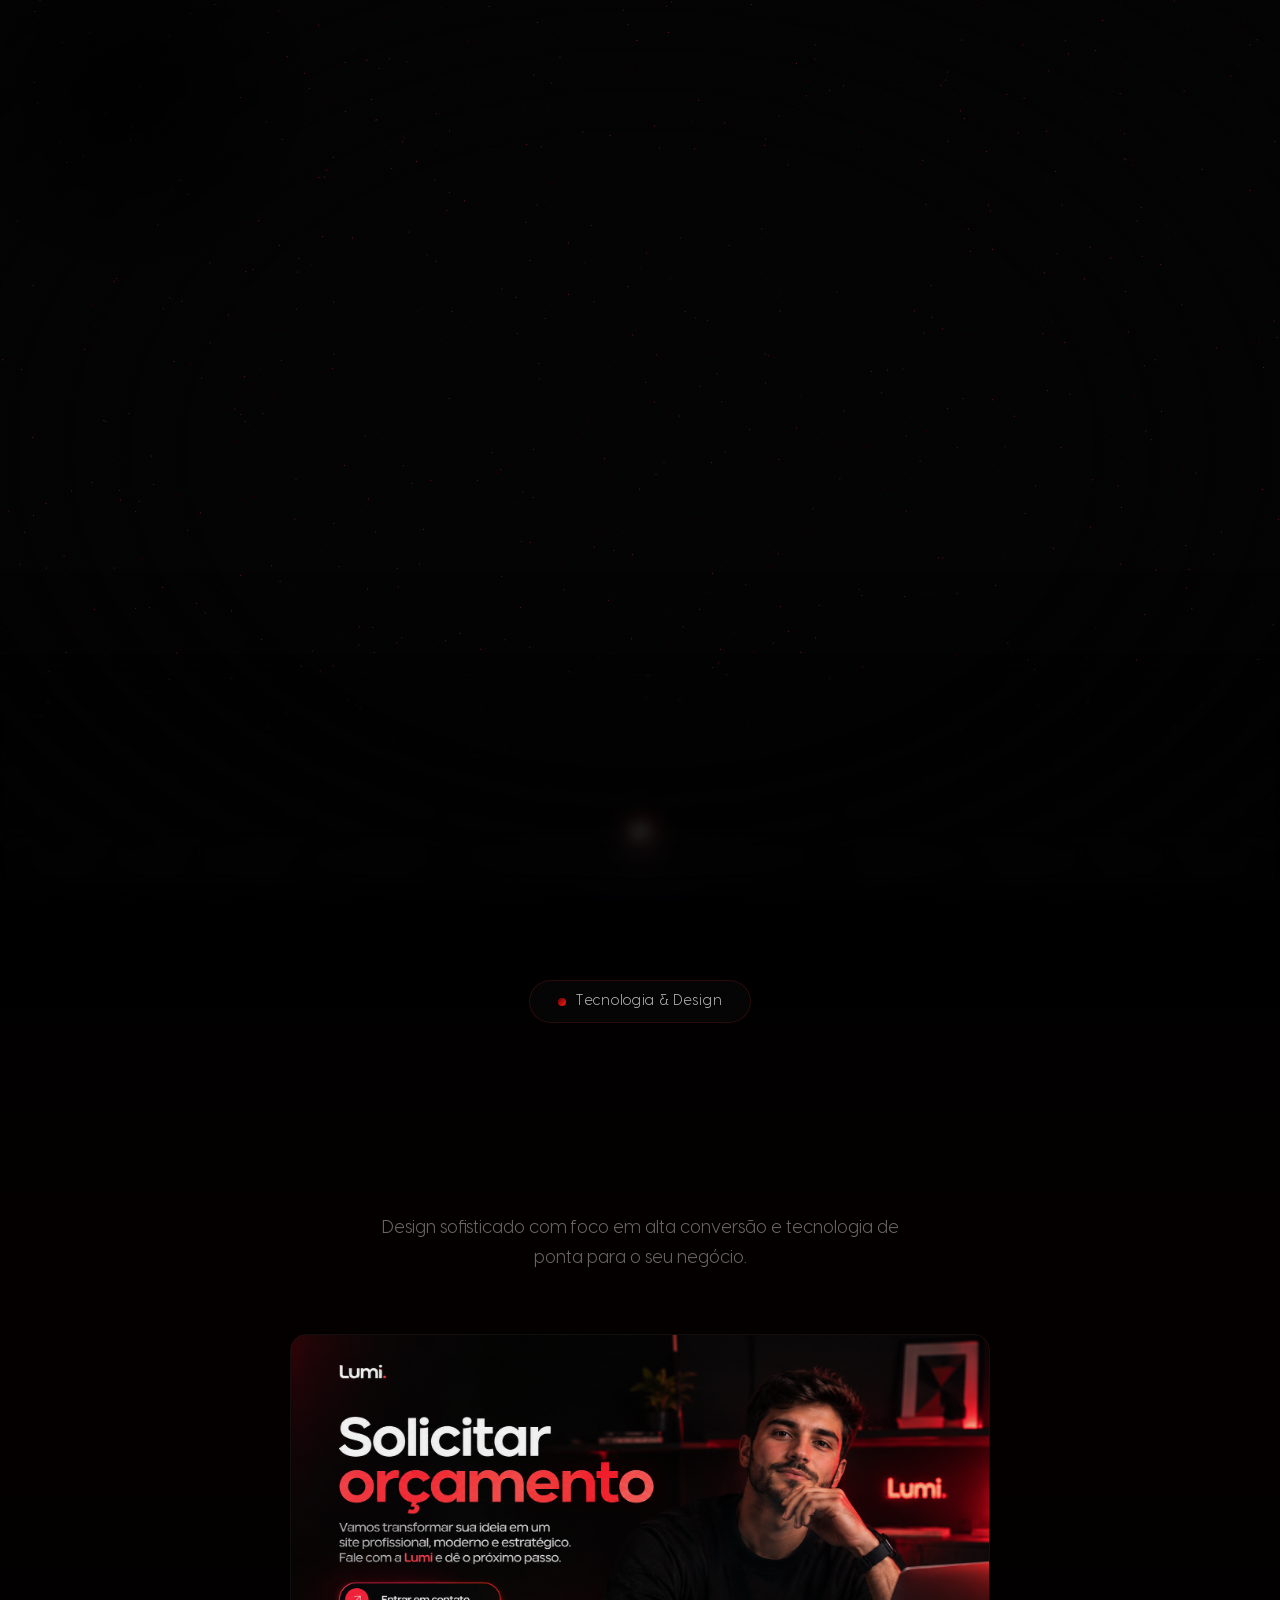
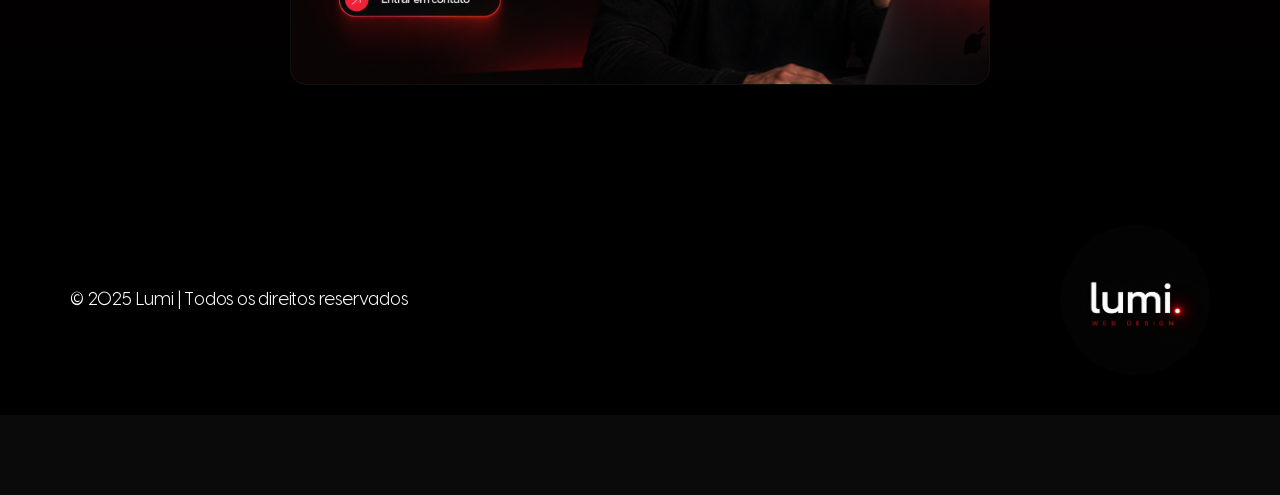
==== index.html @ a60c4e81 "Initial commit" ====
<!DOCTYPE html>
<html lang="pt-BR"><head><script data-offline-resolve="1">(function(){
var ASSET_MAP = {"https://oronaldox.com.br/links?utm_source=ig&utm_medium=social&utm_content=link_in_bio&fbclid=PAcGRvZgJleHRuA2FlbQIxMQBzcnRjBmFwcF9pZA85MzY2MTk3NDMzOTI0NTkAAaco5biQzM397EkDztKefLV5vPuMtCpHbwGSrTz5oTyA2_yWRHK4YsTeqHoUug_aem_h4MZFkV8nM-_RnTPhp1e0g": "assets/d2654a200458e1cd_links.html", "https://oronaldox.com.br/wp-content/themes/hello-elementor/style.min.css?ver=2.5.0": "assets/ef7814fdd67c04cc_style.min.css", "https://oronaldox.com.br/wp-content/themes/hello-elementor/theme.min.css?ver=2.5.0": "assets/6e474696e73d72e7_theme.min.css", "https://oronaldox.com.br/wp-content/uploads/elementor/css/custom-frontend.min.css?ver=1752897125": "assets/4b650f197a8d9f7d_custom-frontend.min.css", "https://oronaldox.com.br/wp-content/uploads/elementor/css/post-4.css?ver=1752897126": "assets/dd2a51f02abecd17_post-4.css", "https://oronaldox.com.br/wp-content/cache/min/1/wp-content/plugins/elementor/assets/lib/eicons/css/elementor-icons.min.css?ver=1767792767": "assets/8e42f1c4f9768564_elementor-icons.min.css", "https://oronaldox.com.br/wp-content/plugins/elementor/assets/lib/animations/styles/fadeInDown.min.css?ver=3.30.2": "assets/13037a61480cee3d_fadeInDown.min.css", "https://oronaldox.com.br/wp-content/plugins/elementor/assets/lib/animations/styles/fadeInUp.min.css?ver=3.30.2": "assets/7263363f11b6184f_fadeInUp.min.css", "https://oronaldox.com.br/wp-content/plugins/elementor/assets/css/widget-heading.min.css?ver=3.30.2": "assets/d4a704e06d85796a_widget-heading.min.css", "https://oronaldox.com.br/wp-content/plugins/elementor/assets/lib/animations/styles/fadeIn.min.css?ver=3.30.2": "assets/d9c370831c74b185_fadeIn.min.css", "https://oronaldox.com.br/wp-content/uploads/elementor/css/custom-pro-frontend.min.css?ver=1752897126": "assets/cdfb712e6b499cd8_custom-pro-frontend.min.css", "https://oronaldox.com.br/wp-content/plugins/elementor/assets/css/widget-image.min.css?ver=3.30.2": "assets/d2550712e9355076_widget-image.min.css", "https://oronaldox.com.br/wp-content/uploads/elementor/css/post-8456.css?ver=1785826598": "assets/72c4434443bddc4f_post-8456.css", "https://oronaldox.com.br/wp-content/cache/min/1/lenis@1.1.18/dist/lenis.css?ver=1767792770": "assets/61d4b29ba2165faf_lenis.css", "https://oronaldox.com.br/wp-includes/js/dist/hooks.min.js?ver=4d63a3d491d11ffd8ac6": "assets/9a1e0d38b691f1d2_hooks.min.js", "https://oronaldox.com.br/wp-includes/js/dist/i18n.min.js?ver=5e580eb46a90c2b997e6": "assets/f313d12ea6124bd2_i18n.min.js", "https://oronaldox.com.br/wp-includes/js/jquery/jquery.min.js?ver=3.7.1": "assets/cb6f2d32c49d1c2b_jquery.min.js", "https://oronaldox.com.br/wp-includes/js/jquery/jquery-migrate.min.js?ver=3.4.1": "assets/5274f11e6fb32ae0_jquery-migrate.min.js", "https://oronaldox.com.br/wp-content/cache/min/1/lenis@1.1.18/dist/lenis.min.js?ver=1767792770": "assets/81af79d451ee72c0_lenis.min.js", "https://oronaldox.com.br/wp-content/themes/hello-elementor/assets/js/hello-frontend.min.js?ver=1.0.0": "assets/bd29338c09761984_hello-frontend.min.js", "https://oronaldox.com.br/wp-content/uploads/2025/06/VisbyRegular.woff2": "assets/f316b35c96881caa_VisbyRegular.woff2", "https://oronaldox.com.br/wp-content/uploads/2025/06/VisbyBold.woff2": "assets/636428990c6a25b9_VisbyBold.woff2", "https://oronaldox.com.br/wp-content/uploads/2025/06/VisbyMedium.woff2": "assets/dd3599d9d5ad80e3_VisbyMedium.woff2", "https://oronaldox.com.br/wp-content/cache/min/1/ajax/libs/mobile-detect/1.4.3/mobile-detect.min.js?ver=1767792767": "assets/f001ed4b656794e8_mobile-detect.min.js", "https://oronaldox.com.br/wp-content/cache/min/1/ajax/libs/three.js/r72/three.min.js?ver=1767792767": "assets/63b2143117d4cb7a_three.min.js", "https://oronaldox.com.br/wp-content/plugins/elementor/assets/js/webpack.runtime.min.js?ver=3.30.2": "assets/1fbee6a332794f4c_webpack.runtime.min.js", "https://oronaldox.com.br/wp-content/cache/min/1/ajax/libs/jquery/2.2.4/jquery.min.js?ver=1767792767": "assets/f319612bb2f89df9_jquery.min.js", "https://oronaldox.com.br/wp-content/plugins/elementor/assets/js/frontend-modules.min.js?ver=3.30.2": "assets/392de78ab4a62bf6_frontend-modules.min.js", "https://oronaldox.com.br/wp-includes/js/jquery/ui/core.min.js?ver=1.13.3": "assets/699210a5ed06e497_core.min.js", "https://oronaldox.com.br/wp-content/plugins/elementor/assets/js/frontend.min.js?ver=3.30.2": "assets/a4f60f68378f0d66_frontend.min.js", "https://oronaldox.com.br/wp-content/plugins/elementor-pro/assets/js/webpack-pro.runtime.min.js?ver=3.13.1": "assets/f2ae4a1938fe6071_webpack-pro.runtime.min.js", "https://oronaldox.com.br/wp-content/plugins/elementor-pro/assets/js/frontend.min.js?ver=3.13.1": "assets/a9eba9cdd7058e2a_frontend.min.js", "https://oronaldox.com.br/wp-content/plugins/elementor-pro/assets/js/preloaded-elements-handlers.min.js?ver=3.13.1": "assets/7552d43b5427e2fa_preloaded-elements-handlers.mi.js", "https://oronaldox.com.br/wp-content/uploads/2025/08/seta.png": "assets/6b5228a3f5a7aed8_seta.png", "https://oronaldox.com.br/wp-content/plugins/wp-rocket/assets/js/lazyload/17.5/lazyload.min.js": "assets/8ceb3992861ed1fd_lazyload.min.js", "https://oronaldox.com.br/wp-content/uploads/2025/08/background-hero.png": "assets/fd8f7cdaa2ee33fd_background-hero.png", "https://oronaldox.com.br/wp-content/plugins/elementor/assets/js/text-editor.c084ef86600b6f11690d.bundle.min.js": "assets/c64e25eaff9b2adc_text-editor.c084ef86600b6f1169.js", "https://oronaldox.com.br/wp-content/plugins/elementor/assets/js/shared-frontend-handlers.30dc2f9c080845a413a6.bundle.min.js": "assets/edd987b1cb54dd33_shared-frontend-handlers.30dc2.js", "https://oronaldox.com.br/wp-content/uploads/2025/08/ORCAMENTO-1024x512.png": "assets/5b2d609d34016767_ORCAMENTO-1024x512.png", "https://oronaldox.com.br/wp-content/uploads/2025/08/SITE-1024x512.png": "assets/3b7390a3a9a1dff7_SITE-1024x512.png", "https://oronaldox.com.br/wp-content/uploads/2025/08/PORTFOLIO-1024x512.png": "assets/10590436f167ceae_PORTFOLIO-1024x512.png", "https://oronaldox.com.br/wp-content/uploads/2025/08/instagram.svg": "assets/155bd3f5914d9a1f_instagram.svg", "https://oronaldox.com.br/wp-content/uploads/2025/08/youtube.svg": "assets/832e25fefce7a9e1_youtube.svg", "https://oronaldox.com.br/wp-content/uploads/2025/08/wpp.svg": "assets/70fc998d6de7bef7_wpp.svg", "https://oronaldox.com.br/wp-content/uploads/2025/08/logo-rpx.svg": "assets/286a0c7aea7d769d_logo-rpx.svg", "https://www.youtube.com/@oronaldox": "assets/6f9b1c929da5a985__oronaldox.html", "https://oronaldox.com.br/wp-json/oembed/1.0/embed?url=https%3A%2F%2Foronaldox.com.br%2Flinks%2F&format=xml": "assets/e4d5aa214b5c6134_embed", "https://oronaldox.com.br/wp-json/oembed/1.0/embed?url=https%3A%2F%2Foronaldox.com.br%2Flinks%2F": "assets/99dce51d4858cd4f_embed.json", "https://oronaldox.com.br": "assets/706a9c29946ae21e_file.html", "https://oronaldox.com.br/wp-json/wp/v2/pages/8456": "assets/1f954a4a2f86d648_8456.json", "https://oronaldox.com.br/feed/": "assets/8c9964f73ba054a7_file", "https://oronaldox.com.br/wp-content/uploads/2025/08/PORTFOLIO-768x384.png": "assets/1ed1fbaf18f06d45_PORTFOLIO-768x384.png", "https://oronaldox.com.br/xmlrpc.php?rsd": "assets/e5ab59b8948fd568_xmlrpc.php", "https://oronaldox.com.br/wp-content/uploads/2025/08/SITE-768x384.png": "assets/7bfd177af2876358_SITE-768x384.png", "https://oronaldox.com.br/wp-content/uploads/2025/08/BOX-CSS-1024x512.png": "assets/24018e8f3f55b6d6_BOX-CSS-1024x512.png", "https://oronaldox.com.br/wp-content/uploads/2025/04/cropped-favicon-192x192.png": "assets/80962995f3b0bcdc_cropped-favicon-192x192.png", "https://oronaldox.com.br/comments/feed/": "assets/33334e1ca6462b09_file", "https://oronaldox.com.br/wp-content/uploads/2025/08/PORTFOLIO.png": "assets/9beebde938eb215d_PORTFOLIO.png", "https://oronaldox.com.br/wp-content/uploads/2025/08/BOX-CSS-300x150.png": "assets/314343e040e6e6a8_BOX-CSS-300x150.png", "https://oronaldox.com.br/wp-content/uploads/2025/08/BOX-CSS-768x384.png": "assets/db427a8cfba12da3_BOX-CSS-768x384.png", "https://oronaldox.com.br/wp-content/uploads/2025/08/ORCAMENTO.png": "assets/36a23b79dc6bf347_ORCAMENTO.png", "https://wa.me/5551995658230?text=Oi%2C%20Ronaldo!%20Vim%20pelo%20seu%20link%20da%20bio%20e%20gostaria%20de%20realizar%20meu%20projeto%20com%20voc%C3%AA!": "assets/7cb13e7e57a02acb_5551995658230.html", "https://oronaldox.com.br/wp-json/": "assets/fae250790c096568_file.json", "https://oronaldox.com.br/wp-content/uploads/2025/08/ORCAMENTO-768x384.png": "assets/3a4819c220f5a9cc_ORCAMENTO-768x384.png", "https://pay.kiwify.com.br/PAKl0b8": "assets/f98931cb63bc7a9e_PAKl0b8.html", "https://oronaldox.com.br/?p=8456": "assets/d2654a200458e1cd_links.html", "https://oronaldox.com.br/wp-content/uploads/2025/08/SITE.png": "assets/4c63f111898287a9_SITE.png", "https://oronaldox.com.br/wp-content/uploads/2025/04/cropped-favicon-32x32.png": "assets/88f95619e869c8fb_cropped-favicon-32x32.png", "http://instagram.com/oronaldox": "assets/c25294d2e76bda43_oronaldox.html", "https://oronaldox.com.br/wp-content/uploads/2025/08/ORCAMENTO-300x150.png": "assets/f27c4778a8200c9c_ORCAMENTO-300x150.png", "https://oronaldox.com.br/links/": "assets/d2654a200458e1cd_links.html", "https://oronaldox.com.br/wp-content/uploads/2025/08/PORTFOLIO-300x150.png": "assets/30ef2bb55585df69_PORTFOLIO-300x150.png", "https://oronaldox.com.br/wp-content/uploads/2025/04/cropped-favicon-180x180.png": "assets/7806504e4e4f2981_cropped-favicon-180x180.png", "https://oronaldox.com.br/wp-content/uploads/2025/08/BOX-CSS.png": "assets/f35fdbefb4072259_BOX-CSS.png", "https://oronaldox.com.br/wp-content/uploads/2025/08/SITE-300x150.png": "assets/058949de20d0c81b_SITE-300x150.png"};
// Pre-populate path+query keys: when opened via file://, JS
// resolves '/foo.js' against file://… so we lose the original
// origin. Indexing by pathname+search lets the lookup succeed.
var _add = {};
for (var _k in ASSET_MAP) {
  try { var _u = new URL(_k); _add[_u.pathname + _u.search] = ASSET_MAP[_k]; }
  catch(e){}
}
for (var _k in _add) if (!ASSET_MAP[_k]) ASSET_MAP[_k] = _add[_k];
function resolveLocal(u){
  if (!u || typeof u !== 'string') return null;
  if (u.indexOf('data:') === 0 || u.indexOf('blob:') === 0) return null;
  if (ASSET_MAP[u]) return ASSET_MAP[u];
  try {
    var url = new URL(u, location.href);
    var pq = url.pathname + url.search;
    if (ASSET_MAP[pq]) return ASSET_MAP[pq];
    // The snapshot may be opened from a subdirectory, while
    // ASSET_MAP paths are origin-rooted. Retry with the
    // document's own directory prefix stripped off.
    var dir = location.pathname.replace(/[^/]*$/, '');
    if (dir.length > 1 && pq.indexOf(dir) === 0) {
      var rel = pq.slice(dir.length - 1);
      if (ASSET_MAP[rel]) return ASSET_MAP[rel];
    }
    // Next.js image optimization wrapper — peel the inner CDN URL
    if (/_next\/image$/.test(url.pathname)) {
      var t = url.searchParams.get('url');
      if (t) {
        var dec = decodeURIComponent(t);
        if (ASSET_MAP[dec]) return ASSET_MAP[dec];
        var bare = dec.split('?')[0];
        for (var k in ASSET_MAP) {
          if (k.split('?')[0] === bare) return ASSET_MAP[k];
        }
      }
    }
  } catch(e){}
  return null;
}
function rewriteSrcset(s){
  if (!s || typeof s !== 'string') return s;
  return s.split(',').map(function(it){
    var p = it.trim().split(/\s+/);
    var loc = resolveLocal(p[0]);
    if (loc) p[0] = loc;
    return p.join(' ');
  }).join(', ');
}
// Patch property setters: el.src = '...' / el.href = '...'
// IMPORTANT: skip rewrite when the element has crossOrigin set.
// WebGL textures (UnicornStudio, Three.js, etc.) are loaded via
//   img.crossOrigin = 'anonymous'; img.src = 'https://cdn/...'
// and consumed via gl.texImage2D. file:// resources have no CORS
// headers, so rewriting to local makes WebGL reject the texture
// (Access blocked by CORS policy → black/missing 3D scene).
// Better to keep the original URL: works online, fails offline,
// matches non-patched behaviour.
function patchSetter(klass, prop, transform){
  if (!klass || !klass.prototype) return;
  var desc = Object.getOwnPropertyDescriptor(klass.prototype, prop);
  if (!desc || !desc.set) return;
  Object.defineProperty(klass.prototype, prop, {
    configurable: true,
    get: desc.get,
    set: function(v){
      try {
        if (transform === 'srcset') {
          v = rewriteSrcset(v);
        } else {
          // Captured runtime resource (UnicornStudio texture,
          // etc.) → serve as a data: URI. data: never CORS-
          // taints a WebGL canvas, unlike a file:// texture,
          // so gl.texImage2D still accepts it offline.
          var du = window.__offlineDataUri && window.__offlineDataUri(v);
          if (du) { v = du; }
          else if (!this.crossOrigin) {
            var loc = resolveLocal(v); if (loc) v = loc;
          }
        }
      } catch(e){}
      desc.set.call(this, v);
    }
  });
}
patchSetter(window.HTMLScriptElement, 'src');
patchSetter(window.HTMLLinkElement, 'href');
patchSetter(window.HTMLImageElement, 'src');
patchSetter(window.HTMLImageElement, 'srcset', 'srcset');
patchSetter(window.HTMLSourceElement, 'src');
patchSetter(window.HTMLSourceElement, 'srcset', 'srcset');
patchSetter(window.HTMLMediaElement, 'src');
patchSetter(window.HTMLIFrameElement, 'src');
// Patch setAttribute too — some libs use it instead of property set
var _setAttr = Element.prototype.setAttribute;
Element.prototype.setAttribute = function(name, value){
  try {
    if (typeof value === 'string') {
      if (name === 'src' || name === 'href') {
        var du = window.__offlineDataUri && window.__offlineDataUri(value);
        if (du) { value = du; }
        else if (!this.crossOrigin) {
          var loc = resolveLocal(value); if (loc) value = loc;
        }
      } else if (name === 'srcset' && !this.crossOrigin) {
        value = rewriteSrcset(value);
      }
    }
  } catch(e){}
  return _setAttr.call(this, name, value);
};
// Expose for the late-init script in body
window.__resolveLocal = resolveLocal;
window.__rewriteSrcset = rewriteSrcset;
})();</script>
<meta charset="utf-8"/>
<meta content="index, follow, max-image-preview:large, max-snippet:-1, max-video-preview:-1" name="robots"/>
<style>img:is([sizes="auto" i], [sizes^="auto," i]) { contain-intrinsic-size: 3000px 1500px }</style>
<!-- This site is optimized with the Yoast SEO plugin v20.13 - https://yoast.com/wordpress/plugins/seo/ -->
<title>Links úteis</title>
<meta content="Web Design e Design Gráfico para lançamentos, empresas e negócios locais!" name="description"/>
<link href="assets/d2654a200458e1cd_links.html" rel="canonical"/>
<meta content="pt_BR" property="og:locale"/>
<meta content="article" property="og:type"/>
<meta content="Links úteis" property="og:title"/>
<meta content="Web Design e Design Gráfico para lançamentos, empresas e negócios locais!" property="og:description"/>
<meta content="https://oronaldox.com.br/links/" property="og:url"/>
<meta content="RPX Digital" property="og:site_name"/>
<meta content="2026-08-04T00:52:49+00:00" property="article:modified_time"/>
<meta content="https://oronaldox.com.br/wp-content/uploads/2025/08/ORCAMENTO-1024x512.png" property="og:image"/>
<meta content="summary_large_image" name="twitter:card"/>
<meta content="Est. tempo de leitura" name="twitter:label1"/>
<meta content="2 minutos" name="twitter:data1"/>
<script async="" src="https://load.api.oronaldox.com.br/eO2Zbctrwpzj.js?iA=aWQ9R1RNLUtLTDQyNFFO&amp;amp;sort=desc"></script><script class="yoast-schema-graph" type="application/ld+json">{"@context":"https://schema.org","@graph":[{"@type":"WebPage","@id":"https://oronaldox.com.br/links/","url":"https://oronaldox.com.br/links/","name":"Links úteis","isPartOf":{"@id":"https://oronaldox.com.br/#website"},"primaryImageOfPage":{"@id":"https://oronaldox.com.br/links/#primaryimage"},"image":{"@id":"https://oronaldox.com.br/links/#primaryimage"},"thumbnailUrl":"https://oronaldox.com.br/wp-content/uploads/2025/08/ORCAMENTO-1024x512.png","datePublished":"2025-08-04T23:12:08+00:00","dateModified":"2026-08-04T00:52:49+00:00","description":"Web Design e Design Gráfico para lançamentos, empresas e negócios locais!","breadcrumb":{"@id":"https://oronaldox.com.br/links/#breadcrumb"},"inLanguage":"pt-BR","potentialAction":[{"@type":"ReadAction","target":["https://oronaldox.com.br/links/"]}]},{"@type":"ImageObject","inLanguage":"pt-BR","@id":"https://oronaldox.com.br/links/#primaryimage","url":"https://oronaldox.com.br/wp-content/uploads/2025/08/ORCAMENTO.png","contentUrl":"https://oronaldox.com.br/wp-content/uploads/2025/08/ORCAMENTO.png","width":1440,"height":720},{"@type":"BreadcrumbList","@id":"https://oronaldox.com.br/links/#breadcrumb","itemListElement":[{"@type":"ListItem","position":1,"name":"Início","item":"https://oronaldox.com.br/"},{"@type":"ListItem","position":2,"name":"Links úteis"}]},{"@type":"WebSite","@id":"https://oronaldox.com.br/#website","url":"https://oronaldox.com.br/","name":"RP Studio | Web Design e Design Gráfico","description":"Design e Web Design para lançamentos","publisher":{"@id":"https://oronaldox.com.br/#organization"},"potentialAction":[{"@type":"SearchAction","target":{"@type":"EntryPoint","urlTemplate":"https://oronaldox.com.br/?s={search_term_string}"},"query-input":"required name=search_term_string"}],"inLanguage":"pt-BR"},{"@type":"Organization","@id":"https://oronaldox.com.br/#organization","name":"RPX Digital","alternateName":"RPX DESIGN RPX","url":"https://oronaldox.com.br/","logo":{"@type":"ImageObject","inLanguage":"pt-BR","@id":"https://oronaldox.com.br/#/schema/logo/image/","url":"https://oronaldox.com.br/wp-content/uploads/2025/04/logo-site.png","contentUrl":"https://oronaldox.com.br/wp-content/uploads/2025/04/logo-site.png","width":493,"height":153,"caption":"RPX Digital"},"image":{"@id":"https://oronaldox.com.br/#/schema/logo/image/"},"sameAs":["https://instagram.com/oronaldox"]}]}</script>
<!-- / Yoast SEO plugin. -->
<link href="assets/8c9964f73ba054a7_file" rel="alternate" title="Feed para RPX Digital »" type="application/rss+xml"/>
<link href="assets/33334e1ca6462b09_file" rel="alternate" title="Feed de comentários para RPX Digital »" type="application/rss+xml"/>
<style id="wp-emoji-styles-inline-css" type="text/css">

	img.wp-smiley, img.emoji {
		display: inline !important;
		border: none !important;
		box-shadow: none !important;
		height: 1em !important;
		width: 1em !important;
		margin: 0 0.07em !important;
		vertical-align: -0.1em !important;
		background: none !important;
		padding: 0 !important;
	}
</style>
<style id="classic-theme-styles-inline-css" type="text/css">
/*! This file is auto-generated */
.wp-block-button__link{color:#fff;background-color:#32373c;border-radius:9999px;box-shadow:none;text-decoration:none;padding:calc(.667em + 2px) calc(1.333em + 2px);font-size:1.125em}.wp-block-file__button{background:#32373c;color:#fff;text-decoration:none}
</style>
<style id="global-styles-inline-css" type="text/css">
:root{--wp--preset--aspect-ratio--square: 1;--wp--preset--aspect-ratio--4-3: 4/3;--wp--preset--aspect-ratio--3-4: 3/4;--wp--preset--aspect-ratio--3-2: 3/2;--wp--preset--aspect-ratio--2-3: 2/3;--wp--preset--aspect-ratio--16-9: 16/9;--wp--preset--aspect-ratio--9-16: 9/16;--wp--preset--color--black: #000000;--wp--preset--color--cyan-bluish-gray: #abb8c3;--wp--preset--color--white: #ffffff;--wp--preset--color--pale-pink: #f78da7;--wp--preset--color--vivid-red: #cf2e2e;--wp--preset--color--luminous-vivid-orange: #ff6900;--wp--preset--color--luminous-vivid-amber: #fcb900;--wp--preset--color--light-green-cyan: #7bdcb5;--wp--preset--color--vivid-green-cyan: #00d084;--wp--preset--color--pale-cyan-blue: #8ed1fc;--wp--preset--color--vivid-cyan-blue: #0693e3;--wp--preset--color--vivid-purple: #9b51e0;--wp--preset--gradient--vivid-cyan-blue-to-vivid-purple: linear-gradient(135deg,rgba(6,147,227,1) 0%,rgb(155,81,224) 100%);--wp--preset--gradient--light-green-cyan-to-vivid-green-cyan: linear-gradient(135deg,rgb(122,220,180) 0%,rgb(0,208,130) 100%);--wp--preset--gradient--luminous-vivid-amber-to-luminous-vivid-orange: linear-gradient(135deg,rgba(252,185,0,1) 0%,rgba(255,105,0,1) 100%);--wp--preset--gradient--luminous-vivid-orange-to-vivid-red: linear-gradient(135deg,rgba(255,105,0,1) 0%,rgb(207,46,46) 100%);--wp--preset--gradient--very-light-gray-to-cyan-bluish-gray: linear-gradient(135deg,rgb(238,238,238) 0%,rgb(169,184,195) 100%);--wp--preset--gradient--cool-to-warm-spectrum: linear-gradient(135deg,rgb(74,234,220) 0%,rgb(151,120,209) 20%,rgb(207,42,186) 40%,rgb(238,44,130) 60%,rgb(251,105,98) 80%,rgb(254,248,76) 100%);--wp--preset--gradient--blush-light-purple: linear-gradient(135deg,rgb(255,206,236) 0%,rgb(152,150,240) 100%);--wp--preset--gradient--blush-bordeaux: linear-gradient(135deg,rgb(254,205,165) 0%,rgb(254,45,45) 50%,rgb(107,0,62) 100%);--wp--preset--gradient--luminous-dusk: linear-gradient(135deg,rgb(255,203,112) 0%,rgb(199,81,192) 50%,rgb(65,88,208) 100%);--wp--preset--gradient--pale-ocean: linear-gradient(135deg,rgb(255,245,203) 0%,rgb(182,227,212) 50%,rgb(51,167,181) 100%);--wp--preset--gradient--electric-grass: linear-gradient(135deg,rgb(202,248,128) 0%,rgb(113,206,126) 100%);--wp--preset--gradient--midnight: linear-gradient(135deg,rgb(2,3,129) 0%,rgb(40,116,252) 100%);--wp--preset--font-size--small: 13px;--wp--preset--font-size--medium: 20px;--wp--preset--font-size--large: 36px;--wp--preset--font-size--x-large: 42px;--wp--preset--spacing--20: 0.44rem;--wp--preset--spacing--30: 0.67rem;--wp--preset--spacing--40: 1rem;--wp--preset--spacing--50: 1.5rem;--wp--preset--spacing--60: 2.25rem;--wp--preset--spacing--70: 3.38rem;--wp--preset--spacing--80: 5.06rem;--wp--preset--shadow--natural: 6px 6px 9px rgba(0, 0, 0, 0.2);--wp--preset--shadow--deep: 12px 12px 50px rgba(0, 0, 0, 0.4);--wp--preset--shadow--sharp: 6px 6px 0px rgba(0, 0, 0, 0.2);--wp--preset--shadow--outlined: 6px 6px 0px -3px rgba(255, 255, 255, 1), 6px 6px rgba(0, 0, 0, 1);--wp--preset--shadow--crisp: 6px 6px 0px rgba(0, 0, 0, 1);}:where(.is-layout-flex){gap: 0.5em;}:where(.is-layout-grid){gap: 0.5em;}body .is-layout-flex{display: flex;}.is-layout-flex{flex-wrap: wrap;align-items: center;}.is-layout-flex > :is(*, div){margin: 0;}body .is-layout-grid{display: grid;}.is-layout-grid > :is(*, div){margin: 0;}:where(.wp-block-columns.is-layout-flex){gap: 2em;}:where(.wp-block-columns.is-layout-grid){gap: 2em;}:where(.wp-block-post-template.is-layout-flex){gap: 1.25em;}:where(.wp-block-post-template.is-layout-grid){gap: 1.25em;}.has-black-color{color: var(--wp--preset--color--black) !important;}.has-cyan-bluish-gray-color{color: var(--wp--preset--color--cyan-bluish-gray) !important;}.has-white-color{color: var(--wp--preset--color--white) !important;}.has-pale-pink-color{color: var(--wp--preset--color--pale-pink) !important;}.has-vivid-red-color{color: var(--wp--preset--color--vivid-red) !important;}.has-luminous-vivid-orange-color{color: var(--wp--preset--color--luminous-vivid-orange) !important;}.has-luminous-vivid-amber-color{color: var(--wp--preset--color--luminous-vivid-amber) !important;}.has-light-green-cyan-color{color: var(--wp--preset--color--light-green-cyan) !important;}.has-vivid-green-cyan-color{color: var(--wp--preset--color--vivid-green-cyan) !important;}.has-pale-cyan-blue-color{color: var(--wp--preset--color--pale-cyan-blue) !important;}.has-vivid-cyan-blue-color{color: var(--wp--preset--color--vivid-cyan-blue) !important;}.has-vivid-purple-color{color: var(--wp--preset--color--vivid-purple) !important;}.has-black-background-color{background-color: var(--wp--preset--color--black) !important;}.has-cyan-bluish-gray-background-color{background-color: var(--wp--preset--color--cyan-bluish-gray) !important;}.has-white-background-color{background-color: var(--wp--preset--color--white) !important;}.has-pale-pink-background-color{background-color: var(--wp--preset--color--pale-pink) !important;}.has-vivid-red-background-color{background-color: var(--wp--preset--color--vivid-red) !important;}.has-luminous-vivid-orange-background-color{background-color: var(--wp--preset--color--luminous-vivid-orange) !important;}.has-luminous-vivid-amber-background-color{background-color: var(--wp--preset--color--luminous-vivid-amber) !important;}.has-light-green-cyan-background-color{background-color: var(--wp--preset--color--light-green-cyan) !important;}.has-vivid-green-cyan-background-color{background-color: var(--wp--preset--color--vivid-green-cyan) !important;}.has-pale-cyan-blue-background-color{background-color: var(--wp--preset--color--pale-cyan-blue) !important;}.has-vivid-cyan-blue-background-color{background-color: var(--wp--preset--color--vivid-cyan-blue) !important;}.has-vivid-purple-background-color{background-color: var(--wp--preset--color--vivid-purple) !important;}.has-black-border-color{border-color: var(--wp--preset--color--black) !important;}.has-cyan-bluish-gray-border-color{border-color: var(--wp--preset--color--cyan-bluish-gray) !important;}.has-white-border-color{border-color: var(--wp--preset--color--white) !important;}.has-pale-pink-border-color{border-color: var(--wp--preset--color--pale-pink) !important;}.has-vivid-red-border-color{border-color: var(--wp--preset--color--vivid-red) !important;}.has-luminous-vivid-orange-border-color{border-color: var(--wp--preset--color--luminous-vivid-orange) !important;}.has-luminous-vivid-amber-border-color{border-color: var(--wp--preset--color--luminous-vivid-amber) !important;}.has-light-green-cyan-border-color{border-color: var(--wp--preset--color--light-green-cyan) !important;}.has-vivid-green-cyan-border-color{border-color: var(--wp--preset--color--vivid-green-cyan) !important;}.has-pale-cyan-blue-border-color{border-color: var(--wp--preset--color--pale-cyan-blue) !important;}.has-vivid-cyan-blue-border-color{border-color: var(--wp--preset--color--vivid-cyan-blue) !important;}.has-vivid-purple-border-color{border-color: var(--wp--preset--color--vivid-purple) !important;}.has-vivid-cyan-blue-to-vivid-purple-gradient-background{background: var(--wp--preset--gradient--vivid-cyan-blue-to-vivid-purple) !important;}.has-light-green-cyan-to-vivid-green-cyan-gradient-background{background: var(--wp--preset--gradient--light-green-cyan-to-vivid-green-cyan) !important;}.has-luminous-vivid-amber-to-luminous-vivid-orange-gradient-background{background: var(--wp--preset--gradient--luminous-vivid-amber-to-luminous-vivid-orange) !important;}.has-luminous-vivid-orange-to-vivid-red-gradient-background{background: var(--wp--preset--gradient--luminous-vivid-orange-to-vivid-red) !important;}.has-very-light-gray-to-cyan-bluish-gray-gradient-background{background: var(--wp--preset--gradient--very-light-gray-to-cyan-bluish-gray) !important;}.has-cool-to-warm-spectrum-gradient-background{background: var(--wp--preset--gradient--cool-to-warm-spectrum) !important;}.has-blush-light-purple-gradient-background{background: var(--wp--preset--gradient--blush-light-purple) !important;}.has-blush-bordeaux-gradient-background{background: var(--wp--preset--gradient--blush-bordeaux) !important;}.has-luminous-dusk-gradient-background{background: var(--wp--preset--gradient--luminous-dusk) !important;}.has-pale-ocean-gradient-background{background: var(--wp--preset--gradient--pale-ocean) !important;}.has-electric-grass-gradient-background{background: var(--wp--preset--gradient--electric-grass) !important;}.has-midnight-gradient-background{background: var(--wp--preset--gradient--midnight) !important;}.has-small-font-size{font-size: var(--wp--preset--font-size--small) !important;}.has-medium-font-size{font-size: var(--wp--preset--font-size--medium) !important;}.has-large-font-size{font-size: var(--wp--preset--font-size--large) !important;}.has-x-large-font-size{font-size: var(--wp--preset--font-size--x-large) !important;}
:where(.wp-block-post-template.is-layout-flex){gap: 1.25em;}:where(.wp-block-post-template.is-layout-grid){gap: 1.25em;}
:where(.wp-block-columns.is-layout-flex){gap: 2em;}:where(.wp-block-columns.is-layout-grid){gap: 2em;}
:root :where(.wp-block-pullquote){font-size: 1.5em;line-height: 1.6;}
</style>
<link href="assets/ef7814fdd67c04cc_style.min.css" id="hello-elementor-css" media="all" rel="stylesheet" type="text/css"/>
<link href="assets/6e474696e73d72e7_theme.min.css" id="hello-elementor-theme-style-css" media="all" rel="stylesheet" type="text/css"/>
<link href="assets/4b650f197a8d9f7d_custom-frontend.min.css" id="elementor-frontend-css" media="all" rel="stylesheet" type="text/css"/>
<link href="assets/dd2a51f02abecd17_post-4.css" id="elementor-post-4-css" media="all" rel="stylesheet" type="text/css"/>
<link data-minify="1" href="assets/8e42f1c4f9768564_elementor-icons.min.css" id="elementor-icons-css" media="all" rel="stylesheet" type="text/css"/>
<link href="assets/cdfb712e6b499cd8_custom-pro-frontend.min.css" id="elementor-pro-css" media="all" rel="stylesheet" type="text/css"/>
<link href="assets/13037a61480cee3d_fadeInDown.min.css" id="e-animation-fadeInDown-css" media="all" rel="stylesheet" type="text/css"/>
<link href="assets/7263363f11b6184f_fadeInUp.min.css" id="e-animation-fadeInUp-css" media="all" rel="stylesheet" type="text/css"/>
<link href="assets/d4a704e06d85796a_widget-heading.min.css" id="widget-heading-css" media="all" rel="stylesheet" type="text/css"/>
<link href="assets/d9c370831c74b185_fadeIn.min.css" id="e-animation-fadeIn-css" media="all" rel="stylesheet" type="text/css"/>
<link href="assets/d2550712e9355076_widget-image.min.css" id="widget-image-css" media="all" rel="stylesheet" type="text/css"/>
<link href="assets/72c4434443bddc4f_post-8456.css" id="elementor-post-8456-css" media="all" rel="stylesheet" type="text/css"/>
<script defer="" id="jquery-core-js" src="assets/cb6f2d32c49d1c2b_jquery.min.js" type="text/javascript"></script>
<script defer="" id="jquery-migrate-js" src="assets/5274f11e6fb32ae0_jquery-migrate.min.js" type="text/javascript"></script>
<link href="assets/fae250790c096568_file.json" rel="https://api.w.org/"/><link href="assets/1f954a4a2f86d648_8456.json" rel="alternate" title="JSON" type="application/json"/><link href="assets/e5ab59b8948fd568_xmlrpc.php" rel="EditURI" title="RSD" type="application/rsd+xml"/>
<meta content="WordPress 6.8" name="generator"/>
<link href="assets/d2654a200458e1cd_links.html" rel="shortlink"/>
<link href="assets/99dce51d4858cd4f_embed.json" rel="alternate" title="oEmbed (JSON)" type="application/json+oembed"/>
<link href="assets/e4d5aa214b5c6134_embed" rel="alternate" title="oEmbed (XML)" type="text/xml+oembed"/>
<!-- Google Tag Manager -->
<script>(function(w,d,s,l,i){w[l]=w[l]||[];w[l].push({'gtm.start':new Date().getTime(),event:'gtm.js'});var f=d.getElementsByTagName(s)[0],j=d.createElement(s);j.async=true;j.src="https://load.api.oronaldox.com.br/eO2Zbctrwpzj.js?"+i;f.parentNode.insertBefore(j,f);})(window,document,'script','dataLayer','iA=aWQ9R1RNLUtLTDQyNFFO&amp;sort=desc');</script>
<!-- End Google Tag Manager -->
<meta content="Elementor 3.30.2; features: additional_custom_breakpoints; settings: css_print_method-external, google_font-disabled, font_display-auto" name="generator"/>
<style>
				.e-con.e-parent:nth-of-type(n+4):not(.e-lazyloaded):not(.e-no-lazyload),
				.e-con.e-parent:nth-of-type(n+4):not(.e-lazyloaded):not(.e-no-lazyload) * {
					background-image: none !important;
				}
				@media screen and (max-height: 1024px) {
					.e-con.e-parent:nth-of-type(n+3):not(.e-lazyloaded):not(.e-no-lazyload),
					.e-con.e-parent:nth-of-type(n+3):not(.e-lazyloaded):not(.e-no-lazyload) * {
						background-image: none !important;
					}
				}
				@media screen and (max-height: 640px) {
					.e-con.e-parent:nth-of-type(n+2):not(.e-lazyloaded):not(.e-no-lazyload),
					.e-con.e-parent:nth-of-type(n+2):not(.e-lazyloaded):not(.e-no-lazyload) * {
						background-image: none !important;
					}
				}
			</style>
<link href="assets/log.png" rel="icon" type="image/png"/>
<link href="assets/log.png" rel="apple-touch-icon"/>
<noscript><style id="rocket-lazyload-nojs-css">.rll-youtube-player, [data-lazy-src]{display:none !important;}</style></noscript> <meta content="width=device-width, initial-scale=1.0, viewport-fit=cover" name="viewport"/><style data-offline="1">/* offline: ensure content is visible regardless of JS init state */
html,body{opacity:1!important;visibility:visible!important}
.page-loader,.site-loader,[class*='loading-screen'],[id*='loading-screen']{display:none!important}
</style></head>
<body class="wp-singular page-template page-template-elementor_canvas page page-id-8456 wp-custom-logo wp-theme-hello-elementor elementor-default elementor-template-canvas elementor-kit-4 elementor-page elementor-page-8456 e--ua-blink e--ua-chrome e--ua-mac e--ua-webkit" data-elementor-device-mode="desktop" data-rsssl="1" style="background: rgb(10, 10, 11); color: rgb(232, 230, 227); overflow-x: hidden;">

<!-- Fundo WebGL Monolith -->
<canvas height="1080" id="three-canvas" style="position: fixed; top: 0px; left: 0px; width: 100vw; height: 100vh; z-index: 999; pointer-events: none;" width="1920"></canvas>

<!-- Vignette Overlay Monolith -->
<div style="position: fixed; top: 0; left: 0; width: 100%; height: 100%; pointer-events: none; z-index: -1; background: radial-gradient(ellipse at center, transparent 50%, rgba(10,10,11,0.8) 100%);"></div>

<div class="elementor elementor-8456" data-elementor-id="8456" data-elementor-type="wp-page">
<!-- ═══════════════════════════════════════════════════════════════
     LUMI — CINEMATIC HERO
     Inspired by lumilol.png direction. Built with CSS layers.
     ═══════════════════════════════════════════════════════════════ -->
<style>
/* ── HERO CONTAINER ── */
.lumi-hero {
  position: relative;
  width: 100%;
  min-height: 100vh;
  display: flex;
  align-items: center;
  justify-content: center;
  background: transparent;
  overflow: hidden;
  z-index: 1;
}

.lumi-hero-video {
  position: absolute;
  top: 15%; /* Movido para mais perto do topo */
  left: 50%;
  transform: translate(-50%, 0);
  width: 100%;
  max-width: 800px; /* Vídeo bem menor para não cortar nada */
  height: auto;
  object-fit: contain;
  z-index: 0;
  pointer-events: none;
  
  /* Máscara muito mais agressiva no topo e base para um efeito de flutuação dinâmica e esfumaçado perfeito */
  -webkit-mask-image: linear-gradient(to bottom, transparent 0%, black 30%, black 70%, transparent 100%);
  mask-image: linear-gradient(to bottom, transparent 0%, black 30%, black 70%, transparent 100%);

  /* Fade-in Limpo (Sem blur para não travar em alguns navegadores/mobile) */
  opacity: 0;
  animation: lumiCleanVideoEntrance 2.5s cubic-bezier(0.16, 1, 0.3, 1) forwards;
  -webkit-animation: lumiCleanVideoEntrance 2.5s cubic-bezier(0.16, 1, 0.3, 1) forwards;
}

@keyframes lumiCleanVideoEntrance {
  0% {
    opacity: 0;
    transform: translate(-50%, 0) scale(1.05);
  }
  100% {
    opacity: 1;
    transform: translate(-50%, 0) scale(1);
  }
}

.lumi-hero-video--mobile {
  display: none;
}

/* ── RESPONSIVE — MOBILE FIRST ── */
@media (max-width: 768px) {
  .lumi-hero-video--desktop {
    display: none !important;
  }
  .lumi-hero-video--mobile {
    display: block !important;
    max-width: 100%;
    width: 100%;
    height: 85vh; /* Ocupa quase toda a tela */
    object-fit: cover; /* Garante que o vídeo preencha sem distorcer */
    top: 50%; /* Centraliza na tela */
    transform: translate(-50%, -50%);
    
    /* Máscara muito mais intensa para o mobile (Efeito holograma flutuante e suave nas pontas) */
    -webkit-mask-image: linear-gradient(to bottom, transparent 0%, black 20%, black 80%, transparent 100%);
    mask-image: linear-gradient(to bottom, transparent 0%, black 20%, black 80%, transparent 100%);
  }

  /* Ajuste no Fade-in para Mobile (mantendo o translate-Y centrado) */
  @keyframes lumiCleanVideoEntrance {
    0% {
      opacity: 0;
      transform: translate(-50%, -50%) scale(1.05);
    }
    100% {
      opacity: 1;
      transform: translate(-50%, -50%) scale(1);
    }
  }
}


/* ── SCROLL INDICATOR ── */
.lumi-scroll-hint {
  position: absolute;
  bottom: 40px;
  left: 50%;
  transform: translateX(-50%);
  z-index: 10;
  animation: lumiFloat 3s ease-in-out infinite;
  opacity: 0;
  animation: lumiReveal 2s ease 0.5s forwards, lumiFloat 3s ease-in-out 2.5s infinite;
}

@keyframes lumiReveal {
  0%   { opacity: 0; transform: translateX(-50%) translateY(16px); filter: blur(6px); }
  100% { opacity: 1; transform: translateX(-50%) translateY(0);    filter: blur(0); }
}

@keyframes lumiFloat {
  0%, 100% { transform: translateX(-50%) translateY(0); opacity: 0.3; }
  50%      { transform: translateX(-50%) translateY(8px); opacity: 0.7; }
}

.lumi-scroll-hint svg {
  width: 40px;
  height: 40px;
}

/* ── CTA SECTION (below hero, above footer) ── */
.lumi-cta-section {
  position: relative;
  background: linear-gradient(180deg, #000000 0%, #050000 50%, #000000 100%);
  padding: 80px 24px 100px;
  display: flex;
  flex-direction: column;
  align-items: center;
  gap: 40px;
  text-align: center;
}

.lumi-cta-badge {
  display: inline-flex;
  align-items: center;
  gap: 10px;
  font-family: 'Visby', sans-serif;
  font-size: 14px;
  letter-spacing: 0.05em;
  color: rgba(255,255,255,0.7);
  padding: 10px 28px;
  border-radius: 100px;
  border: 1px solid rgba(255, 50, 50, 0.15);
  background: rgba(255,255,255,0.02);
  backdrop-filter: blur(10px);
  -webkit-backdrop-filter: blur(10px);
  transition: all 0.4s cubic-bezier(0.16, 1, 0.3, 1);
  cursor: default;
}

.lumi-cta-badge:hover {
  border-color: rgba(255, 50, 50, 0.4);
  background: rgba(255,255,255,0.05);
  box-shadow: 0 0 20px rgba(255, 0, 0, 0.08);
}

.lumi-cta-badge-dot {
  width: 8px;
  height: 8px;
  border-radius: 50%;
  background: linear-gradient(135deg, #6a0000, #ff1a1a);
  animation: lumiBadgePulse 2.5s ease-in-out infinite;
}

@keyframes lumiBadgePulse {
  0%, 100% { opacity: 1; transform: scale(1); }
  50%      { opacity: 0.5; transform: scale(0.6); }
}

.lumi-cta-title {
  font-family: 'Visby', sans-serif;
  font-size: clamp(28px, 4vw, 48px);
  font-weight: 700;
  letter-spacing: -0.03em;
  line-height: 1.15;
  margin: 0;
  /* Degradê Vermelho Lumi (Desktop & Mobile) */
  background: linear-gradient(135deg, #ff4500, #ff1a1a, #990000);
  -webkit-background-clip: text;
  -webkit-text-fill-color: transparent;
  background-clip: text;
  text-fill-color: transparent;
}

.lumi-cta-subtitle {
  font-family: 'Visby', sans-serif;
  font-size: clamp(14px, 1.4vw, 18px);
  color: rgba(255,255,255,0.4);
  max-width: 520px;
  line-height: 1.7;
  margin: 0;
  font-weight: 400;
}

/* CTA card with the orcamento image */
.lumi-cta-card {
  position: relative;
  max-width: 700px;
  width: 100%;
  border-radius: 16px;
  overflow: hidden;
  border: 1px solid rgba(255,255,255,0.06);
  transition: all 0.5s cubic-bezier(0.16, 1, 0.3, 1);
  cursor: pointer;
  margin-top: 20px;
}

/* ── MODERN SCROLL ANIMATIONS ── */
.scroll-topo, .scroll-base, .scroll-zoom, .scroll-esquerda, .scroll-direita {
  opacity: 0;
  transition: all 1.2s cubic-bezier(0.16, 1, 0.3, 1);
  will-change: opacity, transform, filter;
}

.scroll-topo { transform: translateY(40px); }
.scroll-topo.ativo { opacity: 1; transform: translateY(0); }

.scroll-base { transform: translateY(-40px); }
.scroll-base.ativo { opacity: 1; transform: translateY(0); }

.scroll-zoom { transform: scale(0.9); filter: blur(5px); }
.scroll-zoom.ativo { opacity: 1; transform: scale(1); filter: blur(0); }

.scroll-esquerda { transform: translateX(-40px); }
.scroll-esquerda.ativo { opacity: 1; transform: translateX(0); }

.scroll-direita { transform: translateX(40px); }
.scroll-direita.ativo { opacity: 1; transform: translateX(0); }

.delay-1 { transition-delay: 0.1s; }
.delay-2 { transition-delay: 0.2s; }
.delay-3 { transition-delay: 0.3s; }
.delay-4 { transition-delay: 0.4s; }

/* ── ORGANIC FLOATING FOR CTA ── */
.lumi-organic-float {
  animation: organicFloat 6s ease-in-out infinite;
}

@keyframes organicFloat {
  0%, 100% { transform: translateY(0) rotate(0deg); }
  50% { transform: translateY(-10px) rotate(0.5deg); }
}

/* ── PULSATING AURA FOR CTA & BUTTONS ── */
.lumi-aura {
  position: relative;
  z-index: 1;
}
.lumi-aura::after {
  content: '';
  position: absolute;
  top: -2px; left: -2px; right: -2px; bottom: -2px;
  background: linear-gradient(45deg, #ff4500, #ff1a1a, transparent, #ff4500);
  background-size: 400%;
  z-index: -1;
  filter: blur(12px);
  opacity: 0.6;
  border-radius: inherit;
  transition: opacity 0.5s ease;
  animation: glowingAura 12s linear infinite;
}
.lumi-aura:hover::after {
  opacity: 1;
}

@keyframes glowingAura {
  0% { background-position: 0 0; }
  50% { background-position: 400% 0; }
  100% { background-position: 0 0; }
}

.lumi-cta-card:hover {
  transform: translateY(-6px) scale(1.02);
  border-color: rgba(255, 50, 50, 0.4);
  box-shadow: 0 20px 60px rgba(255, 0, 0, 0.15), 0 8px 24px rgba(0,0,0,0.8);
}

.lumi-cta-card img {
  width: 100%;
  height: auto;
  display: block;
  filter: brightness(0.95);
  transition: all 0.5s ease;
}

.lumi-cta-card:hover img {
  filter: brightness(1.1);
}

/* Movido o @media para cima para centralizar todas as regras */
@media (max-width: 480px) {
  .lumi-cta-section {
    padding: 60px 20px 80px;
  }
}

/* Fundo 100% Preto para o Footer e Logo Redonda */
.elementor-8456 .elementor-element-1138298 {
  background-color: #000000 !important;
  background: #000000 !important;
  border: none !important;
  box-shadow: none !important;
}

.elementor-8456 .elementor-element-4becb3c img {
  border-radius: 50% !important;
  width: 150px !important;
  height: 150px !important;
  object-fit: cover !important;
  background-color: #000000 !important;
}
</style>

<!-- ── HERO SECTION ── -->
<section class="lumi-hero" id="fundo-revelar">
  <!-- DESKTOP BACKGROUND VIDEO -->
  <video class="lumi-hero-video lumi-hero-video--desktop" src="assets/grok-video-c4a249c1-bec6-4bab-896b-d1ce3e8cc478.mp4" autoplay loop muted playsinline></video>
  
  <!-- MOBILE BACKGROUND VIDEO -->
  <video class="lumi-hero-video lumi-hero-video--mobile" src="assets/mobile.mp4" autoplay loop muted playsinline></video>

  <!-- SCROLL HINT -->
  <div class="lumi-scroll-hint">
    <svg fill="none" viewBox="0 0 48 48" xmlns="http://www.w3.org/2000/svg">
      <rect height="43" rx="21.5" stroke="url(#lumiArrowGrad)" stroke-width="1.2" width="43" x="2.5" y="2.5" fill="none"></rect>
      <path d="M34 24.3C34 23.87 33.84 23.5 33.53 23.18L32.56 22.24C32.24 21.93 31.85 21.77 31.39 21.77C30.93 21.77 30.55 21.93 30.24 22.24L26.46 25.89V17.12C26.46 16.69 26.3 16.34 25.98 16.07C25.66 15.8 25.28 15.67 24.82 15.67H23.18C22.72 15.67 22.34 15.8 22.02 16.07C21.7 16.34 21.54 16.69 21.54 17.12V25.89L17.76 22.24C17.45 21.93 17.07 21.77 16.61 21.77C16.14 21.77 15.76 21.93 15.45 22.24L14.49 23.18C14.16 23.49 14 23.87 14 24.3C14 24.74 14.16 25.12 14.49 25.43L22.84 33.54C23.14 33.85 23.53 34 24 34C24.46 34 24.85 33.85 25.17 33.54L33.53 25.43C33.84 25.11 34 24.73 34 24.3Z" fill="rgba(255,255,255,0.5)"></path>
      <defs>
        <linearGradient id="lumiArrowGrad" gradientUnits="userSpaceOnUse" x1="5.65" x2="48.77" y1="47.12" y2="8.22">
          <stop stop-color="#3a0000"></stop>
          <stop offset="1" stop-color="#cc1111"></stop>
        </linearGradient>
      </defs>
    </svg>
  </div>
</section>



<!-- ── CTA SECTION (replaces old card block) ── -->
<section class="lumi-cta-section">
  <div class="lumi-cta-badge scroll-topo">
    <span class="lumi-cta-badge-dot"></span>
    Tecnologia &amp; Design
  </div>
  <h2 class="lumi-cta-title scroll-zoom delay-1">Experiências digitais<br>que convertem</h2>
  <p class="lumi-cta-subtitle scroll-topo delay-2">Design sofisticado com foco em alta conversão e tecnologia de ponta para o seu negócio.</p>
  <a href="https://w.app/azzsyv" target="_blank" class="lumi-cta-card lumi-organic-float scroll-topo delay-3 lumi-aura">
    <img src="assets/orcamento.png" alt="Solicite um orçamento — Lumi Web Design" loading="eager">
  </a>
</section>
<!-- Redes Sociais Removidas a pedido do usuário -->
<div class="elementor-element elementor-element-1138298 e-flex e-con-boxed e-con e-parent e-lazyloaded" data-element_type="container" data-id="1138298">
<div class="e-con-inner">
<div class="elementor-element elementor-element-07f46ed elementor-widget__width-initial elementor-widget elementor-widget-text-editor" data-element_type="widget" data-id="07f46ed" data-widget_type="text-editor.default">
<div class="elementor-widget-container">
<p>© 2025 Lumi | Todos os direitos reservados</p> </div>
</div>
<div class="elementor-element elementor-element-4becb3c elementor-widget elementor-widget-image" data-element_type="widget" data-id="4becb3c" data-widget_type="image.default">
<div class="elementor-widget-container">
<img alt="" class="attachment-2048x2048 size-2048x2048 wp-image-8670 entered lazyloaded" data-ll-status="loaded" decoding="async" height="30" loading="lazy" src="assets/log.png" width="181"/><noscript><img alt="" class="attachment-2048x2048 size-2048x2048 wp-image-8670" decoding="async" height="30" loading="lazy" src="assets/log.png" width="181"/></noscript> </div>
</div>
</div>
</div>
<div class="elementor-element elementor-element-3018107 e-flex e-con-boxed e-con e-parent e-lazyloaded" data-element_type="container" data-id="3018107">
<div class="e-con-inner">
<div class="elementor-element elementor-element-97c7f85 elementor-widget elementor-widget-html" data-element_type="widget" data-id="97c7f85" data-widget_type="html.default">
<div class="elementor-widget-container">
<script>
document.addEventListener("DOMContentLoaded", function () {
  const section = document.querySelector("#fundo-revelar");
  
  section.addEventListener("mousemove", function(e) {
    const rect = section.getBoundingClientRect();
    const x = ((e.clientX - rect.left) / rect.width) * 100;
    const y = ((e.clientY - rect.top) / rect.height) * 100;
    section.style.setProperty('--x', `${x}%`);
    section.style.setProperty('--y', `${y}%`);
  });
});
</script>
</div>
</div>
<div class="elementor-element elementor-element-9cdb0ca elementor-widget elementor-widget-html" data-element_type="widget" data-id="9cdb0ca" data-widget_type="html.default">
<div class="elementor-widget-container">
<script>
    
    document.addEventListener('mousedown', function() {
  document.documentElement.classList.add('click');
});

document.addEventListener('mouseup', function() {
  document.documentElement.classList.remove('click');
});

</script> </div>
</div>
<div class="elementor-element elementor-element-cc19756 elementor-widget elementor-widget-html" data-element_type="widget" data-id="cc19756" data-widget_type="html.default">
<div class="elementor-widget-container">
<!--Efeito de entrada no scroll - SEMPRE QUE SUBIR E DESCER O SCROLL-->
<script>
    const elementos = document.querySelectorAll('.scroll-esquerda, .scroll-direita, .scroll-base, .scroll-topo, .scroll-zoom');
    const posicaoScroll = window.innerHeight * 0.9;
    
    function fadeScroll(){
        elementos.forEach((elemento) => {
            const elementoTop = elemento.getBoundingClientRect().top - posicaoScroll;
            if(elementoTop < 120) {
                elemento.classList.add('ativo');
            }
            else {
                elemento.classList.remove('ativo');
            }
        });
    }
    
    window.addEventListener('scroll', fadeScroll);
</script> </div>
</div>
<div class="elementor-element elementor-element-d04f26c elementor-widget elementor-widget-html" data-element_type="widget" data-id="d04f26c" data-widget_type="html.default">
<div class="elementor-widget-container">

<link data-minify="1" href="assets/61d4b29ba2165faf_lenis.css" rel="stylesheet"/>
<script>
    if (window.innerWidth > 1024) { // Só roda se a tela for maior que 1024px
        const lenis = new Lenis({
          duration: 1.7,
          easing: (t) => Math.min(1, 1.001 - Math.pow(2, -10 * t)),
          orientation: 'vertical',
          gestureOrientation: 'vertical',
          smoothWheel: true,
          wheelMultiplier: 1,
          touchMultiplier: 2,
          infinite: false,
        })

        function raf(time) {
          lenis.raf(time)
          requestAnimationFrame(raf)
        }

        requestAnimationFrame(raf)
    }
</script> </div>
</div>
<div class="elementor-element elementor-element-7159be1 elementor-widget elementor-widget-html" data-element_type="widget" data-id="7159be1" data-widget_type="html.default">
<div class="elementor-widget-container">
<!-- BACKGROUND ANIMADO COM ESTRELAS INTERATIVAS USANDO CANVAS E JS -->
<div class="wrapper">
<canvas height="1080" id="stars" style="display: block;" width="1920"></canvas>
</div>
<!-- LIBS NECESSÁRIAS -->
<script data-minify="1" defer="" src="assets/f001ed4b656794e8_mobile-detect.min.js"></script>
<script data-minify="1" defer="" src="assets/63b2143117d4cb7a_three.min.js"></script>
<script data-minify="1" defer="" src="assets/f319612bb2f89df9_jquery.min.js"></script>
<script>window.addEventListener('DOMContentLoaded', function() {
  var Stars = {
    canvas: null,
    context: null,
    circleArray: [],
    colorArray: ['#FF4D4D', '#990000', '#990000', '#1f2e37', '#FF4D4D', '#542619', '#990000', '#FF4D4D', '#4A0000', '#FF4D4D'],
    mouseDistance: 50,
    radius: .5,
    maxRadius: 1.5,
    mouse: { x: undefined, y: undefined, down: false, move: false },

    init: function () {
      this.canvas = document.getElementById('stars');
      this.canvas.width = window.innerWidth;
      this.canvas.height = window.innerHeight;
      this.canvas.style.display = 'block';
      this.context = this.canvas.getContext('2d');

      window.addEventListener('mousemove', this.mouseMove);
      window.addEventListener('resize', this.resize);
      this.prepare();
      this.animate();
    },

    Circle: function (x, y, dx, dy, radius, fill) {
      this.x = x;
      this.y = y;
      this.dx = dx;
      this.dy = dy;
      this.radius = radius;
      this.minRadius = this.radius;

      this.draw = function () {
        Stars.context.beginPath();
        Stars.context.arc(this.x, this.y, this.radius, 0, Math.PI * 2, false);
        Stars.context.fillStyle = fill;
        Stars.context.fill();
      };

      this.update = function () {
        if (this.x + this.radius > Stars.canvas.width || this.x - this.radius < 0) this.dx = -this.dx;
        if (this.y + this.radius > Stars.canvas.height || this.y - this.radius < 0) this.dy = -this.dy;

        this.x += this.dx;
        this.y += this.dy;

        if (
          Stars.mouse.x - this.x < Stars.mouseDistance &&
          Stars.mouse.x - this.x > -Stars.mouseDistance &&
          Stars.mouse.y - this.y < Stars.mouseDistance &&
          Stars.mouse.y - this.y > -Stars.mouseDistance
        ) {
          if (this.radius < Stars.maxRadius) this.radius += 1;
        } else if (this.radius > this.minRadius) {
          this.radius -= 1;
        }

        this.draw();
      };
    },

    prepare: function () {
      this.circleArray = [];
      for (var i = 0; i < 1200; i++) {
        var radius = Stars.radius;
        var x = Math.random() * (this.canvas.width - radius * 2) + radius;
        var y = Math.random() * (this.canvas.height - radius * 2) + radius;
        var dx = (Math.random() - 0.5) * 1.5;
        var dy = (Math.random() - 1) * 1.5;
        var fill = this.colorArray[Math.floor(Math.random() * this.colorArray.length)];
        this.circleArray.push(new this.Circle(x, y, dx, dy, radius, fill));
      }
    },

    animate: function () {
      requestAnimationFrame(Stars.animate);
      Stars.context.clearRect(0, 0, Stars.canvas.width, Stars.canvas.height);
      for (var i = 0; i < Stars.circleArray.length; i++) {
        var circle = Stars.circleArray[i];
        circle.update();
      }
    },

    mouseMove: function (event) {
      Stars.mouse.x = event.x;
      Stars.mouse.y = event.y;
    },

    resize: function () {
      Stars.canvas.width = window.innerWidth;
      Stars.canvas.height = window.innerHeight;
    }
  };

  $(document).ready(function () {
    Stars.init();
  });
});</script>
</div>
</div>
</div>
</div>
<div class="elementor-element elementor-element-b65a64c e-flex e-con-boxed e-con e-parent e-lazyloaded" data-element_type="container" data-id="b65a64c">
<div class="e-con-inner">
<div class="elementor-element elementor-element-b133439 elementor-widget elementor-widget-html" data-element_type="widget" data-id="b133439" data-widget_type="html.default">
<div class="elementor-widget-container">
<div class="blur blur-1" style=""></div>
<div class="blur blur-2" style=""></div>
<div class="blur blur-3" style=""></div>
<div class="blur blur-4" style=""></div>
<div class="blur blur-5" style=""></div>
<div class="blur blur-6" style=""></div>
<div class="blur blur-7" style=""></div>
<div class="blur blur-8" style=""></div>
<script>
    document.addEventListener('scroll', function() {
  const dobra = document.querySelector('#desliga-blur');
  const blurElements = document.querySelectorAll('.blur, .blur-1, .blur-2, .blur-3, .blur-4, .blur-5, .blur-6, .blur-7, .blur-8');

  const rect = dobra.getBoundingClientRect();
  
  if (rect.top < window.innerHeight && rect.bottom > 0) {
    blurElements.forEach(el => el.style.display = 'none');
  } else {
    blurElements.forEach(el => el.style.display = '');
  }
});
</script> </div>
</div>
</div>
</div>
</div>
<script type="speculationrules">
{"prefetch":[{"source":"document","where":{"and":[{"href_matches":"\/*"},{"not":{"href_matches":["\/wp-*.php","\/wp-admin\/*","\/wp-content\/uploads\/*","\/wp-content\/*","\/wp-content\/plugins\/*","\/wp-content\/themes\/hello-elementor\/*","\/*\\?(.+)"]}},{"not":{"selector_matches":"a[rel~=\"nofollow\"]"}},{"not":{"selector_matches":".no-prefetch, .no-prefetch a"}}]},"eagerness":"conservative"}]}
</script>
<script>
				const lazyloadRunObserver = () => {
					const lazyloadBackgrounds = document.querySelectorAll( `.e-con.e-parent:not(.e-lazyloaded)` );
					const lazyloadBackgroundObserver = new IntersectionObserver( ( entries ) => {
						entries.forEach( ( entry ) => {
							if ( entry.isIntersecting ) {
								let lazyloadBackground = entry.target;
								if( lazyloadBackground ) {
									lazyloadBackground.classList.add( 'e-lazyloaded' );
								}
								lazyloadBackgroundObserver.unobserve( entry.target );
							}
						});
					}, { rootMargin: '200px 0px 200px 0px' } );
					lazyloadBackgrounds.forEach( ( lazyloadBackground ) => {
						lazyloadBackgroundObserver.observe( lazyloadBackground );
					} );
				};
				const events = [
					'DOMContentLoaded',
					'elementor/lazyload/observe',
				];
				events.forEach( ( event ) => {
					document.addEventListener( event, lazyloadRunObserver );
				} );
			</script>
<script id="rocket-browser-checker-js-after" type="text/javascript">
/* <![CDATA[ */
"use strict";var _createClass=function(){function defineProperties(target,props){for(var i=0;i<props.length;i++){var descriptor=props[i];descriptor.enumerable=descriptor.enumerable||!1,descriptor.configurable=!0,"value"in descriptor&&(descriptor.writable=!0),Object.defineProperty(target,descriptor.key,descriptor)}}return function(Constructor,protoProps,staticProps){return protoProps&&defineProperties(Constructor.prototype,protoProps),staticProps&&defineProperties(Constructor,staticProps),Constructor}}();function _classCallCheck(instance,Constructor){if(!(instance instanceof Constructor))throw new TypeError("Cannot call a class as a function")}var RocketBrowserCompatibilityChecker=function(){function RocketBrowserCompatibilityChecker(options){_classCallCheck(this,RocketBrowserCompatibilityChecker),this.passiveSupported=!1,this._checkPassiveOption(this),this.options=!!this.passiveSupported&&options}return _createClass(RocketBrowserCompatibilityChecker,[{key:"_checkPassiveOption",value:function(self){try{var options={get passive(){return!(self.passiveSupported=!0)}};window.addEventListener("test",null,options),window.removeEventListener("test",null,options)}catch(err){self.passiveSupported=!1}}},{key:"initRequestIdleCallback",value:function(){!1 in window&&(window.requestIdleCallback=function(cb){var start=Date.now();return setTimeout(function(){cb({didTimeout:!1,timeRemaining:function(){return Math.max(0,50-(Date.now()-start))}})},1)}),!1 in window&&(window.cancelIdleCallback=function(id){return clearTimeout(id)})}},{key:"isDataSaverModeOn",value:function(){return"connection"in navigator&&!0===navigator.connection.saveData}},{key:"supportsLinkPrefetch",value:function(){var elem=document.createElement("link");return elem.relList&&elem.relList.supports&&elem.relList.supports("prefetch")&&window.IntersectionObserver&&"isIntersecting"in IntersectionObserverEntry.prototype}},{key:"isSlowConnection",value:function(){return"connection"in navigator&&"effectiveType"in navigator.connection&&("2g"===navigator.connection.effectiveType||"slow-2g"===navigator.connection.effectiveType)}}]),RocketBrowserCompatibilityChecker}();
/* ]]> */
</script>
<script id="rocket-preload-links-js-extra" type="text/javascript">
/* <![CDATA[ */
var RocketPreloadLinksConfig = {"excludeUris":"\/(?:.+\/)?feed(?:\/(?:.+\/?)?)?$|\/(?:.+\/)?embed\/|\/(index\\.php\/)?wp\\-json(\/.*|$)|\/xis\/|\/wp-admin\/|\/logout\/|\/xis\/|\/refer\/|\/go\/|\/recommend\/|\/recommends\/","usesTrailingSlash":"1","imageExt":"jpg|jpeg|gif|png|tiff|bmp|webp|avif|pdf|doc|docx|xls|xlsx|php","fileExt":"jpg|jpeg|gif|png|tiff|bmp|webp|avif|pdf|doc|docx|xls|xlsx|php|html|htm","siteUrl":"https:\/\/oronaldox.com.br","onHoverDelay":"100","rateThrottle":"3"};
/* ]]> */
</script>
<script id="rocket-preload-links-js-after" type="text/javascript">
/* <![CDATA[ */
(function() {
"use strict";var r="function"==typeof Symbol&&"symbol"==typeof Symbol.iterator?function(e){return typeof e}:function(e){return e&&"function"==typeof Symbol&&e.constructor===Symbol&&e!==Symbol.prototype?"symbol":typeof e},e=function(){function i(e,t){for(var n=0;n<t.length;n++){var i=t[n];i.enumerable=i.enumerable||!1,i.configurable=!0,"value"in i&&(i.writable=!0),Object.defineProperty(e,i.key,i)}}return function(e,t,n){return t&&i(e.prototype,t),n&&i(e,n),e}}();function i(e,t){if(!(e instanceof t))throw new TypeError("Cannot call a class as a function")}var t=function(){function n(e,t){i(this,n),this.browser=e,this.config=t,this.options=this.browser.options,this.prefetched=new Set,this.eventTime=null,this.threshold=1111,this.numOnHover=0}return e(n,[{key:"init",value:function(){!this.browser.supportsLinkPrefetch()||this.browser.isDataSaverModeOn()||this.browser.isSlowConnection()||(this.regex={excludeUris:RegExp(this.config.excludeUris,"i"),images:RegExp(".("+this.config.imageExt+")$","i"),fileExt:RegExp(".("+this.config.fileExt+")$","i")},this._initListeners(this))}},{key:"_initListeners",value:function(e){-1<this.config.onHoverDelay&&document.addEventListener("mouseover",e.listener.bind(e),e.listenerOptions),document.addEventListener("mousedown",e.listener.bind(e),e.listenerOptions),document.addEventListener("touchstart",e.listener.bind(e),e.listenerOptions)}},{key:"listener",value:function(e){var t=e.target.closest("a"),n=this._prepareUrl(t);if(null!==n)switch(e.type){case"mousedown":case"touchstart":this._addPrefetchLink(n);break;case"mouseover":this._earlyPrefetch(t,n,"mouseout")}}},{key:"_earlyPrefetch",value:function(t,e,n){var i=this,r=setTimeout(function(){if(r=null,0===i.numOnHover)setTimeout(function(){return i.numOnHover=0},1e3);else if(i.numOnHover>i.config.rateThrottle)return;i.numOnHover++,i._addPrefetchLink(e)},this.config.onHoverDelay);t.addEventListener(n,function e(){t.removeEventListener(n,e,{passive:!0}),null!==r&&(clearTimeout(r),r=null)},{passive:!0})}},{key:"_addPrefetchLink",value:function(i){return this.prefetched.add(i.href),new Promise(function(e,t){var n=document.createElement("link");n.rel="prefetch",n.href=i.href,n.onload=e,n.onerror=t,document.head.appendChild(n)}).catch(function(){})}},{key:"_prepareUrl",value:function(e){if(null===e||"object"!==(void 0===e?"undefined":r(e))||!1 in e||-1===["http:","https:"].indexOf(e.protocol))return null;var t=e.href.substring(0,this.config.siteUrl.length),n=this._getPathname(e.href,t),i={original:e.href,protocol:e.protocol,origin:t,pathname:n,href:t+n};return this._isLinkOk(i)?i:null}},{key:"_getPathname",value:function(e,t){var n=t?e.substring(this.config.siteUrl.length):e;return n.startsWith("/")||(n="/"+n),this._shouldAddTrailingSlash(n)?n+"/":n}},{key:"_shouldAddTrailingSlash",value:function(e){return this.config.usesTrailingSlash&&!e.endsWith("/")&&!this.regex.fileExt.test(e)}},{key:"_isLinkOk",value:function(e){return null!==e&&"object"===(void 0===e?"undefined":r(e))&&(!this.prefetched.has(e.href)&&e.origin===this.config.siteUrl&&-1===e.href.indexOf("?")&&-1===e.href.indexOf("#")&&!this.regex.excludeUris.test(e.href)&&!this.regex.images.test(e.href))}}],[{key:"run",value:function(){"undefined"!=typeof RocketPreloadLinksConfig&&new n(new RocketBrowserCompatibilityChecker({capture:!0,passive:!0}),RocketPreloadLinksConfig).init()}}]),n}();t.run();
}());
/* ]]> */
</script>
<script defer="" id="hello-theme-frontend-js" src="assets/bd29338c09761984_hello-frontend.min.js" type="text/javascript"></script>
<script defer="" id="elementor-webpack-runtime-js" src="assets/1fbee6a332794f4c_webpack.runtime.min.js" type="text/javascript"></script>
<script defer="" id="elementor-frontend-modules-js" src="assets/392de78ab4a62bf6_frontend-modules.min.js" type="text/javascript"></script>
<script defer="" id="jquery-ui-core-js" src="assets/699210a5ed06e497_core.min.js" type="text/javascript"></script>
<script id="elementor-frontend-js-before" type="text/javascript">
/* <![CDATA[ */
var elementorFrontendConfig = {"environmentMode":{"edit":false,"wpPreview":false,"isScriptDebug":false},"i18n":{"shareOnFacebook":"Compartilhar no Facebook","shareOnTwitter":"Compartilhar no Twitter","pinIt":"Fixar","download":"Baixar","downloadImage":"Baixar imagem","fullscreen":"Tela cheia","zoom":"Zoom","share":"Compartilhar","playVideo":"Reproduzir v\u00eddeo","previous":"Anterior","next":"Pr\u00f3ximo","close":"Fechar","a11yCarouselPrevSlideMessage":"Slide anterior","a11yCarouselNextSlideMessage":"Pr\u00f3ximo slide","a11yCarouselFirstSlideMessage":"Este \u00e9 o primeiro slide","a11yCarouselLastSlideMessage":"Este \u00e9 o \u00faltimo slide","a11yCarouselPaginationBulletMessage":"Ir para o slide"},"is_rtl":false,"breakpoints":{"xs":0,"sm":480,"md":768,"lg":1025,"xl":1440,"xxl":1600},"responsive":{"breakpoints":{"mobile":{"label":"Dispositivos m\u00f3veis no modo retrato","value":767,"default_value":767,"direction":"max","is_enabled":true},"mobile_extra":{"label":"Dispositivos m\u00f3veis no modo paisagem","value":880,"default_value":880,"direction":"max","is_enabled":false},"tablet":{"label":"Tablet no modo retrato","value":1024,"default_value":1024,"direction":"max","is_enabled":true},"tablet_extra":{"label":"Tablet no modo paisagem","value":1200,"default_value":1200,"direction":"max","is_enabled":false},"laptop":{"label":"Notebook","value":1366,"default_value":1366,"direction":"max","is_enabled":true},"widescreen":{"label":"Tela ampla (widescreen)","value":2400,"default_value":2400,"direction":"min","is_enabled":true}},
"hasCustomBreakpoints":true},"version":"3.30.2","is_static":false,"experimentalFeatures":{"additional_custom_breakpoints":true,"container":true,"theme_builder_v2":true,"hello-theme-header-footer":true,"nested-elements":true,"home_screen":true,"global_classes_should_enforce_capabilities":true,"cloud-library":true,"e_opt_in_v4_page":true,"page-transitions":true,"notes":true,"loop":true,"form-submissions":true,"e_scroll_snap":true},"urls":{"assets":"https:\/\/oronaldox.com.br\/wp-content\/plugins\/elementor\/assets\/","ajaxurl":"https:\/\/oronaldox.com.br\/wp-admin\/admin-ajax.php","uploadUrl":"https:\/\/oronaldox.com.br\/wp-content\/uploads"},"nonces":{"floatingButtonsClickTracking":"e914c949b2"},"swiperClass":"swiper","settings":{"page":[],"editorPreferences":[]},"kit":{"active_breakpoints":["viewport_mobile","viewport_tablet","viewport_laptop","viewport_widescreen"],"body_background_background":"classic","global_image_lightbox":"yes","lightbox_enable_counter":"yes","lightbox_enable_fullscreen":"yes","lightbox_enable_zoom":"yes","lightbox_enable_share":"yes","lightbox_title_src":"title","lightbox_description_src":"description","hello_header_logo_type":"logo","hello_footer_logo_type":"logo"},"post":{"id":8456,"title":"Links%20%C3%BAteis","excerpt":"","featuredImage":false}};
/* ]]> */
</script>
<script defer="" id="elementor-frontend-js" src="assets/a4f60f68378f0d66_frontend.min.js" type="text/javascript"></script>
<script defer="" id="elementor-pro-webpack-runtime-js" src="assets/f2ae4a1938fe6071_webpack-pro.runtime.min.js" type="text/javascript"></script>
<script id="wp-hooks-js" src="assets/9a1e0d38b691f1d2_hooks.min.js" type="text/javascript"></script>
<script id="wp-i18n-js" src="assets/f313d12ea6124bd2_i18n.min.js" type="text/javascript"></script>
<script id="wp-i18n-js-after" type="text/javascript">
/* <![CDATA[ */
wp.i18n.setLocaleData( { 'text direction\u0004ltr': [ 'ltr' ] } );
/* ]]> */
</script>
<script id="elementor-pro-frontend-js-before" type="text/javascript">
/* <![CDATA[ */
var ElementorProFrontendConfig = {"ajaxurl":"https:\/\/oronaldox.com.br\/wp-admin\/admin-ajax.php","nonce":"4184c55424","urls":{"assets":"https:\/\/oronaldox.com.br\/wp-content\/plugins\/elementor-pro\/assets\/","rest":"https:\/\/oronaldox.com.br\/wp-json\/"},"shareButtonsNetworks":{"facebook":{"title":"Facebook","has_counter":true},"twitter":{"title":"Twitter"},"linkedin":{"title":"LinkedIn","has_counter":true},"pinterest":{"title":"Pinterest","has_counter":true},"reddit":{"title":"Reddit","has_counter":true},"vk":{"title":"VK","has_counter":true},"odnoklassniki":{"title":"OK","has_counter":true},"tumblr":{"title":"Tumblr"},"digg":{"title":"Digg"},"skype":{"title":"Skype"},"stumbleupon":{"title":"StumbleUpon","has_counter":true},"mix":{"title":"Mix"},"telegram":{"title":"Telegram"},"pocket":{"title":"Pocket","has_counter":true},"xing":{"title":"XING","has_counter":true},"whatsapp":{"title":"WhatsApp"},"email":{"title":"Email"},"print":{"title":"Print"}},
"facebook_sdk":{"lang":"pt_BR","app_id":""},"lottie":{"defaultAnimationUrl":"https:\/\/oronaldox.com.br\/wp-content\/plugins\/elementor-pro\/modules\/lottie\/assets\/animations\/default.json"}};
/* ]]> */
</script>
<script defer="" id="elementor-pro-frontend-js" src="assets/a9eba9cdd7058e2a_frontend.min.js" type="text/javascript"></script>
<script defer="" id="pro-preloaded-elements-handlers-js" src="assets/7552d43b5427e2fa_preloaded-elements-handlers.mi.js" type="text/javascript"></script>
<script>window.lazyLoadOptions={elements_selector:"img[data-lazy-src],.rocket-lazyload",data_src:"lazy-src",data_srcset:"lazy-srcset",data_sizes:"lazy-sizes",class_loading:"lazyloading",class_loaded:"lazyloaded",threshold:300,callback_loaded:function(element){if(element.tagName==="IFRAME"&&element.dataset.rocketLazyload=="fitvidscompatible"){if(element.classList.contains("lazyloaded")){if(typeof window.jQuery!="undefined"){if(jQuery.fn.fitVids){jQuery(element).parent().fitVids()}}}}}};window.addEventListener('LazyLoad::Initialized',function(e){var lazyLoadInstance=e.detail.instance;if(window.MutationObserver){var observer=new MutationObserver(function(mutations){var image_count=0;var iframe_count=0;var rocketlazy_count=0;mutations.forEach(function(mutation){for(var i=0;i<mutation.addedNodes.length;i++){if(typeof mutation.addedNodes[i].getElementsByTagName!=='function'){continue}
if(typeof mutation.addedNodes[i].getElementsByClassName!=='function'){continue}
images=mutation.addedNodes[i].getElementsByTagName('img');is_image=mutation.addedNodes[i].tagName=="IMG";iframes=mutation.addedNodes[i].getElementsByTagName('iframe');is_iframe=mutation.addedNodes[i].tagName=="IFRAME";rocket_lazy=mutation.addedNodes[i].getElementsByClassName('rocket-lazyload');image_count+=images.length;iframe_count+=iframes.length;rocketlazy_count+=rocket_lazy.length;if(is_image){image_count+=1}
if(is_iframe){iframe_count+=1}}});if(image_count>0||iframe_count>0||rocketlazy_count>0){lazyLoadInstance.update()}});var b=document.getElementsByTagName("body")[0];var config={childList:!0,subtree:!0};observer.observe(b,config)}},!1)</script><script async="" data-no-minify="1" src="assets/8ceb3992861ed1fd_lazyload.min.js"></script>
<span class="elementor-screen-only" id="elementor-device-mode"></span><svg class="e-font-icon-svg-symbols" style="display: none;"></svg><script data-offline-fix="1">(function(){
var IS_CSR = false;
var resolveLocal = window.__resolveLocal || function(){return null;};
var rewriteSrcset = window.__rewriteSrcset || function(s){return s;};
function fixImg(el){
  if (!el || el.tagName !== 'IMG') return;
  var src = el.getAttribute('src');
  var loc = resolveLocal(src);
  if (loc && src !== loc) el.setAttribute('src', loc);
  var ss = el.getAttribute('srcset');
  if (ss) {
    var nss = rewriteSrcset(ss);
    if (nss !== ss) el.setAttribute('srcset', nss);
  }
}
function fixAll(){ document.querySelectorAll('img').forEach(fixImg); }
function hasSlideOffset(t){
  // True if a transform indicates a 'parked off-screen' starting
  // state: translation in px (>= 30) or % (>= 5), or a matrix
  // with non-zero translation. Returns false for crossfade-only
  // companions like scale(0.9) or pure centering translateX(-50%).
  if (!t || t === 'none') return false;
  // matrix(a,b,c,d,tx,ty) — parse tx/ty; matrix3d & friends → assume slide.
  var matMatch = t.match(/matrix\(([^)]+)\)/);
  if (matMatch) {
    var parts = matMatch[1].split(',').map(function(x){return parseFloat(x.trim());});
    if (parts.length === 6) {
      if (Math.abs(parts[4]) >= 30 || Math.abs(parts[5]) >= 30) return true;
    } else { return true; }
  }
  if (/matrix3d/i.test(t)) return true;
  var px = t.match(/(-?\d+\.?\d*)px/g) || [];
  for (var i = 0; i < px.length; i++) {
    if (Math.abs(parseFloat(px[i])) >= 30) return true;
  }
  var pct = t.match(/(-?\d+\.?\d*)%/g) || [];
  for (var j = 0; j < pct.length; j++) {
    if (Math.abs(parseFloat(pct[j])) >= 5) return true;
  }
  return false;
}
function isHiddenStart(s){
  // True if the element's inline style is parked at a 'before'
  // animation state. opacity:0 alone is ambiguous (could be a
  // crossfade companion); pair it with a slide transform OR an
  // explicit visibility:hidden (GSAP/SplitType signature) to be
  // confident it's a scroll-reveal waiting to fire.
  if (s.opacity !== '0' && s.visibility !== 'hidden') return false;
  if (s.visibility === 'hidden') return true;
  return hasSlideOffset(s.transform) || hasSlideOffset(s.translate);
}
function revealEl(el){
  var s = el.style;
  s.opacity = '1';
  if (s.visibility === 'hidden') s.visibility = 'visible';
  if (s.transform) s.transform = 'none';
  if (s.translate) s.translate = 'none';
  if (s.rotate)    s.rotate = 'none';
  if (s.scale)     s.scale = 'none';
  if (s.pointerEvents === 'none') s.pointerEvents = '';
}
function snapReveal(){
  // Safety net: any 'before-state' element still hidden gets
  // forced visible. Used as a deadline pass for non-CSR mode
  // (after GSAP/etc had a chance to play) and as a final guard.
  // Skip pinned-chain elements — same reason as findScrollAnchor.
  var n = 0;
  document.querySelectorAll('[style]').forEach(function(el){
    if (!isHiddenStart(el.style)) return;
    if (isInsideFixed(el)) return;
    revealEl(el); n++;
  });
  if (window.console && n) console.log('[offline-fix] snap-revealed', n);
}
function isInsideFixed(el){
  var p = el;
  while (p && p !== document.documentElement) {
    if (getComputedStyle(p).position === 'fixed') return true;
    p = p.parentElement;
  }
  return false;
}
function findScrollAnchor(el){
  // Pinned-narrative sections (one position:fixed ancestor wrapping
  // many sequenced headings the live JS reveals one-by-one across
  // scroll progress) can't be orchestrated offline — revealing all
  // of them at once produces an overlapping mess. Skip them: leave
  // the parked state intact, matching the live site at scroll=0.
  // For sticky chains, observe the sticky container itself (fires
  // when the user has scrolled past its stuck threshold).
  if (isInsideFixed(el)) return null;
  var p = el;
  while (p && p !== document.documentElement) {
    if (getComputedStyle(p).position === 'sticky') return p;
    p = p.parentElement;
  }
  return el;
}
function progressiveReveal(){
  // CSR mode: scripts stripped → no GSAP/IO is going to fire.
  // Mimic a scroll-driven reveal: each parked element gets a
  // CSS transition + IntersectionObserver. As it enters viewport
  // we transition to the 'after' state, with a small stagger by
  // document order so SplitType chars still feel letter-by-letter.
  var targets = [];
  document.querySelectorAll('[style]').forEach(function(el){
    if (isHiddenStart(el.style)) targets.push(el);
  });
  if (!targets.length) return;
  var EASE = 'cubic-bezier(.16,1,.3,1)';
  targets.forEach(function(el){
    el.style.transition =
      'opacity .6s ' + EASE + ', transform .6s ' + EASE + ', ' +
      'translate .6s ' + EASE + ', scale .6s ' + EASE + ', ' +
      'visibility 0s linear';
  });
  if (typeof IntersectionObserver === 'undefined') {
    targets.forEach(revealEl);
    return;
  }
  // Group targets by their scroll anchor. Anchors in sticky
  // sections share one observation point — when that anchor
  // intersects, we reveal all its parked descendants.
  // Targets with null anchor (inside position:fixed) are skipped.
  var groups = new Map();
  targets.forEach(function(el){
    var anchor = findScrollAnchor(el);
    if (!anchor) return;
    if (!groups.has(anchor)) groups.set(anchor, []);
    groups.get(anchor).push(el);
  });
  var io = new IntersectionObserver(function(entries){
    entries.forEach(function(entry){
      if (!entry.isIntersecting) return;
      var children = groups.get(entry.target) || [entry.target];
      children.sort(function(a, b){
        var pos = a.compareDocumentPosition(b);
        return (pos & Node.DOCUMENT_POSITION_FOLLOWING) ? -1 : 1;
      });
      children.forEach(function(child, i){
        var delay = Math.min(i * 18, 700);
        setTimeout(function(){ revealEl(child); }, delay);
      });
      io.unobserve(entry.target);
    });
  }, { threshold: 0.05, rootMargin: '0px 0px -8% 0px' });
  groups.forEach(function(_, anchor){ io.observe(anchor); });
  // Deadline guard: anything that never intersects still gets revealed.
  setTimeout(snapReveal, 8000);
}
function initUnicornStudio(){
  // Captured page already has the loaded UMD script + the inline
  // loader that says `if(!window.UnicornStudio)…`. The loader bails
  // because UnicornStudio is already defined, so init() never runs.
  if (window.UnicornStudio && typeof window.UnicornStudio.init === 'function'
      && !window.UnicornStudio.isInitialized) {
    try { window.UnicornStudio.init(); window.UnicornStudio.isInitialized = true; }
    catch(e){ if(window.console) console.warn('[offline-fix] UnicornStudio init failed:', e); }
  }
}
// Initial img sweep + observer for hydration-time updates
fixAll();
var obs = new MutationObserver(function(muts){
  for (var i = 0; i < muts.length; i++) {
    var m = muts[i];
    if (m.type === 'attributes' && m.target.tagName === 'IMG') fixImg(m.target);
    for (var j = 0; j < m.addedNodes.length; j++) {
      var n = m.addedNodes[j];
      if (n && n.nodeType === 1) {
        if (n.tagName === 'IMG') fixImg(n);
        if (n.querySelectorAll) n.querySelectorAll('img').forEach(fixImg);
      }
    }
  }
});
obs.observe(document, {childList:true, subtree:true,
  attributes:true, attributeFilter:['src','srcset']});
setTimeout(fixAll, 1000);
setTimeout(fixAll, 3000);
var go = function(){
  // CSR: scripts stripped, so 'before-state' elements stay parked
  // forever unless we do something. Use IntersectionObserver to
  // reveal them progressively as the user scrolls — preserves the
  // scroll-triggered animation feel for SplitType chars, etc.
  // Non-CSR: GSAP/Framer may still play; let them, then catch any
  // leftovers with a snap pass at 5 s.
  if (IS_CSR) progressiveReveal();
  else setTimeout(snapReveal, 5000);
  initUnicornStudio();
  setTimeout(initUnicornStudio, 500);
  setTimeout(initUnicornStudio, 2000);
};
if (document.readyState === 'complete') go();
else window.addEventListener('load', go);
})();</script>

<!-- Scripts WebGL e GSAP do Monolith -->
<script src="assets/9274bbcec8d96168_three_1aecfa5aa56f.js"></script>
<script src="assets/28033e449a31ebcc_gsap_4f0dc5b47bd1.js"></script>
<script src="assets/ad33c2df9ada8a66_ScrollTrigger_270ba6162bc6.js"></script>
<script src="assets/aebe4c0cdb579c40_scene-and-animations.js"></script>

</body></html>
---- assets/ef7814fdd67c04cc_style.min.css ----
html{line-height:1.15;-webkit-text-size-adjust:100%}*,:after,:before{-webkit-box-sizing:border-box;box-sizing:border-box}body{margin:0;font-family:-apple-system,BlinkMacSystemFont,Segoe UI,Roboto,Helvetica Neue,Arial,Noto Sans,sans-serif;font-size:1rem;font-weight:400;line-height:1.5;color:#333;background-color:#fff;-webkit-font-smoothing:antialiased;-moz-osx-font-smoothing:grayscale}h1,h2,h3,h4,h5,h6{margin-top:.5rem;margin-bottom:1rem;font-family:inherit;font-weight:500;line-height:1.2;color:inherit}h1{font-size:2.5rem}h2{font-size:2rem}h3{font-size:1.75rem}h4{font-size:1.5rem}h5{font-size:1.25rem}h6{font-size:1rem}p{margin-top:0;margin-bottom:.9rem}hr{-webkit-box-sizing:content-box;box-sizing:content-box;height:0;overflow:visible}pre{font-family:monospace,monospace;font-size:1em;white-space:pre-wrap}a{background-color:transparent;text-decoration:none;color:#c36}a:active,a:hover{color:#336}a:not([href]):not([tabindex]),a:not([href]):not([tabindex]):focus,a:not([href]):not([tabindex]):hover{color:inherit;text-decoration:none}a:not([href]):not([tabindex]):focus{outline:0}abbr[title]{border-bottom:none;-webkit-text-decoration:underline dotted;text-decoration:underline dotted}b,strong{font-weight:bolder}code,kbd,samp{font-family:monospace,monospace;font-size:1em}small{font-size:80%}sub,sup{font-size:75%;line-height:0;position:relative;vertical-align:baseline}sub{bottom:-.25em}sup{top:-.5em}img{border-style:none;height:auto;max-width:100%}details{display:block}summary{display:list-item}figcaption{font-size:16px;color:#333;line-height:1.4;font-style:italic;font-weight:400}[hidden],template{display:none}.sr-only{position:absolute;width:1px;height:1px;padding:0;overflow:hidden;clip:rect(0,0,0,0);white-space:nowrap;border:0}@media print{*,:after,:before{background:transparent!important;color:#000!important;-webkit-box-shadow:none!important;box-shadow:none!important;text-shadow:none!important}a,a:visited{text-decoration:underline}a[href]:after{content:" (" attr(href) ")"}abbr[title]:after{content:" (" attr(title) ")"}a[href^="#"]:after,a[href^="javascript:"]:after{content:""}pre{white-space:pre-wrap!important}blockquote,pre{page-break-inside:avoid;border:1px solid #ccc}thead{display:table-header-group}img,tr{page-break-inside:avoid}h2,h3,p{orphans:3;widows:3}h2,h3{page-break-after:avoid}}label{display:inline-block;line-height:1;vertical-align:middle}button,input,optgroup,select,textarea{font-family:inherit;font-size:1rem;line-height:1.5;margin:0}input[type=date],input[type=email],input[type=number],input[type=password],input[type=search],input[type=tel],input[type=text],input[type=url],select,textarea{width:100%;border:1px solid #666;border-radius:3px;padding:.5rem 1rem;-webkit-transition:all .3s;-o-transition:all .3s;transition:all .3s}input[type=date]:focus,input[type=email]:focus,input[type=number]:focus,input[type=password]:focus,input[type=search]:focus,input[type=tel]:focus,input[type=text]:focus,input[type=url]:focus,select:focus,textarea:focus{border-color:#333}button,input{overflow:visible}button,select{text-transform:none}[type=button],[type=reset],[type=submit],button{width:auto;-webkit-appearance:button}[type=button]::-moz-focus-inner,[type=reset]::-moz-focus-inner,[type=submit]::-moz-focus-inner,button::-moz-focus-inner{border-style:none;padding:0}[type=button]:-moz-focusring,[type=reset]:-moz-focusring,[type=submit]:-moz-focusring,button:-moz-focusring{outline:1px dotted ButtonText}[type=button],[type=submit],button{display:inline-block;font-weight:400;color:#c36;text-align:center;white-space:nowrap;-webkit-user-select:none;-moz-user-select:none;-ms-user-select:none;user-select:none;background-color:transparent;border:1px solid #c36;padding:.5rem 1rem;font-size:1rem;border-radius:3px;-webkit-transition:all .3s;-o-transition:all .3s;transition:all .3s}[type=button]:focus,[type=submit]:focus,button:focus{outline:5px auto -webkit-focus-ring-color}[type=button]:focus,[type=button]:hover,[type=submit]:focus,[type=submit]:hover,button:focus,button:hover{color:#fff;background-color:#c36;text-decoration:none}[type=button]:not(:disabled),[type=submit]:not(:disabled),button:not(:disabled){cursor:pointer}fieldset{padding:.35em .75em .625em}legend{-webkit-box-sizing:border-box;box-sizing:border-box;color:inherit;display:table;max-width:100%;padding:0;white-space:normal}progress{vertical-align:baseline}textarea{overflow:auto;resize:vertical}[type=checkbox],[type=radio]{-webkit-box-sizing:border-box;box-sizing:border-box;padding:0}[type=number]::-webkit-inner-spin-button,[type=number]::-webkit-outer-spin-button{height:auto}[type=search]{-webkit-appearance:textfield;outline-offset:-2px}[type=search]::-webkit-search-decoration{-webkit-appearance:none}::-webkit-file-upload-button{-webkit-appearance:button;font:inherit}select{display:block}table{background-color:transparent;width:100%;margin-bottom:15px;font-size:.9em;border-spacing:0;border-collapse:collapse}table td,table th{padding:15px;line-height:1.5;vertical-align:top;border:1px solid #ccc}table th{font-weight:700}table tfoot th,table thead th{font-size:1em}table caption+thead tr:first-child td,table caption+thead tr:first-child th,table colgroup+thead tr:first-child td,table colgroup+thead tr:first-child th,table thead:first-child tr:first-child td,table thead:first-child tr:first-child th{border-top:1px solid #ccc}table tbody>tr:nth-child(odd)>td,table tbody>tr:nth-child(odd)>th{background-color:#f7f7f7}table tbody tr:hover>td,table tbody tr:hover>th{background-color:#e9e9e9}table tbody+tbody{border-top:2px solid #ccc}@media (max-width:767px){table table{font-size:.8em}table table td,table table th{padding:7px;line-height:1.3}table table th{font-weight:400}}dd,dl,dt,li,ol,ul{margin-top:0;margin-bottom:0;border:0;outline:0;font-size:100%;vertical-align:baseline;background:transparent}
---- assets/6e474696e73d72e7_theme.min.css ----
.comments-area a,.page-content a{text-decoration:underline}.alignright{float:right;margin-left:1rem}.alignleft{float:left;margin-right:1rem}.aligncenter{clear:both;display:block;margin-left:auto;margin-right:auto}.alignwide{margin-left:-80px;margin-right:-80px}.alignfull{margin-left:calc(50% - 50vw);margin-right:calc(50% - 50vw);max-width:100vw}.alignfull,.alignfull img{width:100vw}.wp-caption{margin-bottom:1.25rem;max-width:100%}.wp-caption.alignleft{margin:5px 20px 20px 0}.wp-caption.alignright{margin:5px 0 20px 20px}.wp-caption img{display:block;margin-left:auto;margin-right:auto}.wp-caption-text{margin:0}.gallery-caption{display:block;font-size:.8125rem;line-height:1.5;margin:0;padding:.75rem}.pagination{margin:20px auto}.sticky{position:relative;display:block}.bypostauthor{font-size:inherit}.hide{display:none!important}.screen-reader-text{clip:rect(1px,1px,1px,1px);height:1px;overflow:hidden;position:absolute!important;width:1px;word-wrap:normal!important}.screen-reader-text:focus{background-color:#eee;clip:auto!important;-webkit-clip-path:none;clip-path:none;color:#333;display:block;font-size:1rem;height:auto;left:5px;line-height:normal;padding:15px 23px 14px;text-decoration:none;top:5px;width:auto;z-index:100000}.site-header{display:-webkit-box;display:-ms-flexbox;display:flex;-ms-flex-wrap:wrap;flex-wrap:wrap;-webkit-box-pack:justify;-ms-flex-pack:justify;justify-content:space-between;padding-top:1rem;padding-bottom:1rem;position:relative}.site-header .site-navigation{-webkit-box-pack:end;-ms-flex-pack:end;justify-content:flex-end}.site-header .site-branding{display:-webkit-box;display:-ms-flexbox;display:flex;-webkit-box-orient:vertical;-webkit-box-direction:normal;-ms-flex-direction:column;flex-direction:column;-webkit-box-pack:center;-ms-flex-pack:center;justify-content:center}.site-header .header-inner{display:-webkit-box;display:-ms-flexbox;display:flex;-ms-flex-wrap:wrap;flex-wrap:wrap;-webkit-box-pack:justify;-ms-flex-pack:justify;justify-content:space-between}.site-header .header-inner .custom-logo-link{display:block}.site-header .header-inner .site-branding .site-description,.site-header .header-inner .site-branding .site-title{margin:0}.site-header .header-inner .site-branding.show-logo .site-title,.site-header .header-inner .site-branding.show-title .site-logo{display:none!important}.site-header:not(.header-stacked) .header-inner .site-branding{max-width:30%}.site-header:not(.header-stacked) .header-inner .site-navigation{max-width:70%}.site-header.header-inverted .header-inner{-webkit-box-orient:horizontal;-webkit-box-direction:reverse;-ms-flex-direction:row-reverse;flex-direction:row-reverse}.site-header.header-inverted .header-inner .site-branding{text-align:right}.site-header.header-inverted .header-inner .site-navigation{-webkit-box-pack:start;-ms-flex-pack:start;justify-content:start}.site-header.header-stacked .header-inner{-webkit-box-align:center;-ms-flex-align:center;align-items:center;-webkit-box-orient:vertical;-webkit-box-direction:normal;-ms-flex-direction:column;flex-direction:column;text-align:center}@media (max-width:576px){.site-header .header-inner:not(.header-stacked) .site-branding{max-width:80%}}.site-footer{padding-top:1rem;padding-bottom:1rem;position:relative}.site-footer .footer-inner{display:-webkit-box;display:-ms-flexbox;display:flex;-ms-flex-wrap:wrap;flex-wrap:wrap;-webkit-box-pack:justify;-ms-flex-pack:justify;justify-content:space-between}.site-footer .footer-inner .custom-logo-link{display:block}.site-footer .footer-inner .site-navigation{-webkit-box-pack:end;-ms-flex-pack:end;justify-content:flex-end}.site-footer .footer-inner .site-branding{display:-webkit-box;display:-ms-flexbox;display:flex;-webkit-box-orient:vertical;-webkit-box-direction:normal;-ms-flex-direction:column;flex-direction:column;-webkit-box-pack:center;-ms-flex-pack:center;justify-content:center}.site-footer .footer-inner .site-branding .site-description,.site-footer .footer-inner .site-branding .site-title{margin:0}.site-footer .footer-inner .site-branding.show-logo .site-title,.site-footer .footer-inner .site-branding.show-title .site-logo{display:none!important}.site-footer .footer-inner .copyright{-webkit-box-align:center;-ms-flex-align:center;align-items:center;display:-webkit-box;display:-ms-flexbox;display:flex;-webkit-box-pack:end;-ms-flex-pack:end;justify-content:flex-end}.site-footer .footer-inner .copyright p{margin:0}.site-footer.footer-inverted .footer-inner{-webkit-box-orient:horizontal;-webkit-box-direction:reverse;-ms-flex-direction:row-reverse;flex-direction:row-reverse}.site-footer.footer-inverted .footer-inner .site-branding{text-align:right}.site-footer.footer-inverted .footer-inner .site-navigation{-webkit-box-pack:start;-ms-flex-pack:start;justify-content:flex-start}.site-footer.footer-has-copyright .footer-inner .site-navigation{-webkit-box-pack:center;-ms-flex-pack:center;justify-content:center}.site-footer.footer-stacked .footer-inner{-webkit-box-align:center;-ms-flex-align:center;align-items:center;-webkit-box-orient:vertical;-webkit-box-direction:normal;-ms-flex-direction:column;flex-direction:column;text-align:center}.site-footer.footer-stacked .footer-inner .site-branding h4.site-title{text-align:center}.site-footer.footer-stacked .footer-inner .site-navigation .menu{padding:0}.site-footer:not(.footer-stacked) .footer-inner .site-branding{max-width:20%}.site-footer:not(.footer-stacked) .footer-inner .site-navigation{max-width:60%}.site-footer:not(.footer-stacked) .footer-inner .copyright{max-width:20%}@media (max-width:576px){.site-footer:not(.footer-stacked) .footer-inner .copyright,.site-footer:not(.footer-stacked) .footer-inner .site-branding,.site-footer:not(.footer-stacked) .footer-inner .site-navigation{display:block;text-align:center;width:100%;max-width:none}.site-footer .footer-inner .site-navigation ul.menu{-webkit-box-pack:center;-ms-flex-pack:center;justify-content:center}.site-footer .footer-inner .site-navigation ul.menu li{display:inline-block}}.post .entry-title a{text-decoration:none}.post .wp-post-image{width:100%;max-height:500px;-o-object-fit:cover;object-fit:cover}@media (max-width:991px){.post .wp-post-image{max-height:400px}}@media (max-width:575px){.post .wp-post-image{max-height:300px}}#comments .comment-list{margin:0;padding:0;list-style:none;font-size:.9em}#comments .comment,#comments .pingback{position:relative}#comments .comment .comment-body,#comments .pingback .comment-body{display:-webkit-box;display:-ms-flexbox;display:flex;-webkit-box-orient:vertical;-webkit-box-direction:normal;-ms-flex-direction:column;flex-direction:column;padding:30px 0 30px 60px;border-bottom:1px solid #ccc}body.rtl #comments .comment .comment-body,body.rtl #comments .pingback .comment-body{padding:30px 60px 30px 0}#comments .comment .avatar,#comments .pingback .avatar{position:absolute;left:0;border-radius:50%;margin-right:10px}body.rtl #comments .comment .avatar,body.rtl #comments .pingback .avatar{left:auto;right:0;margin-right:0;margin-left:10px}#comments .comment-meta{display:-webkit-box;display:-ms-flexbox;display:flex;-webkit-box-pack:justify;-ms-flex-pack:justify;justify-content:space-between;margin-bottom:.9rem}#comments .comment-metadata,#comments .reply{font-size:11px;line-height:1}#comments .children{position:relative;list-style:none;margin:0;padding-left:30px}body.rtl #comments .children{padding-left:0;padding-right:30px}#comments .children li:last-child{padding-bottom:0}#comments ol.comment-list .children:before{display:inline-block;font-size:1em;font-weight:400;line-height:100%;content:"\21AA";position:absolute;top:45px;left:0;width:auto}body.rtl #comments ol.comment-list .children:before{content:"\21A9";left:auto;right:0}@media (min-width:768px){#comments .comment-author,#comments .comment-metadata{line-height:1}}@media (max-width:767px){#comments .comment .comment-body{padding:30px 0}#comments .children{padding-left:20px}#comments .comment .avatar{position:inherit;float:left}body.rtl #comments .comment .avatar{float:right}}.site-header.header-inverted .site-navigation-toggle-holder{-webkit-box-pack:start;-ms-flex-pack:start;justify-content:flex-start}.site-header.header-stacked .site-navigation-toggle-holder{-webkit-box-pack:center;-ms-flex-pack:center;justify-content:center;max-width:100%}.site-header.menu-layout-dropdown .site-navigation{display:none}.site-navigation-toggle-holder{-webkit-box-pack:end;-ms-flex-pack:end;justify-content:flex-end;-webkit-box-flex:1;-ms-flex-positive:1;flex-grow:1;max-width:20%;padding:8px 15px}.site-navigation-toggle-holder,.site-navigation-toggle-holder .site-navigation-toggle{display:-webkit-box;display:-ms-flexbox;display:flex;-webkit-box-align:center;-ms-flex-align:center;align-items:center}.site-navigation-toggle-holder .site-navigation-toggle{-webkit-box-pack:center;-ms-flex-pack:center;justify-content:center;font-size:22px;padding:.25em;cursor:pointer;border:0 solid;border-radius:3px;background-color:rgba(0,0,0,.05);color:#494c4f}.site-navigation-toggle-holder.elementor-active .site-navigation-toggle i:before{content:"\e87f"}.site-navigation{grid-area:nav-menu;display:-webkit-box;display:-ms-flexbox;display:flex;-webkit-box-align:center;-ms-flex-align:center;align-items:center;-webkit-box-flex:1;-ms-flex-positive:1;flex-grow:1}.site-navigation ul.menu,.site-navigation ul.menu ul{list-style-type:none;padding:0}.site-navigation ul.menu{display:-webkit-box;display:-ms-flexbox;display:flex;-ms-flex-wrap:wrap;flex-wrap:wrap}.site-navigation ul.menu li{position:relative;display:-webkit-box;display:-ms-flexbox;display:flex}.site-navigation ul.menu li a{display:block;padding:8px 15px}.site-navigation ul.menu li.menu-item-has-children{padding-right:15px}.site-navigation ul.menu li.menu-item-has-children:after{display:block;content:"\25BE";font-size:1.5em;-webkit-box-align:center;-ms-flex-align:center;align-items:center;color:#666;position:absolute;right:0;top:50%;-webkit-transform:translateY(-50%);-ms-transform:translateY(-50%);transform:translateY(-50%);text-decoration:none}.site-navigation ul.menu li.menu-item-has-children:focus-within>ul{display:block}.site-navigation ul.menu li ul{background:#fff;display:none;min-width:150px;position:absolute;z-index:2;left:0;top:100%}.site-navigation ul.menu li ul li{border-bottom:1px solid #eee}.site-navigation ul.menu li ul li:last-child{border-bottom:none}.site-navigation ul.menu li ul li.menu-item-has-children a{-webkit-box-flex:1;-ms-flex-positive:1;flex-grow:1}.site-navigation ul.menu li ul li.menu-item-has-children:after{-webkit-transform:translateY(-50%) rotate(-90deg);-ms-transform:translateY(-50%) rotate(-90deg);transform:translateY(-50%) rotate(-90deg)}.site-navigation ul.menu li ul ul{left:100%;top:0}.site-navigation ul.menu li:hover>ul{display:block}footer .site-navigation ul.menu li ul{top:auto;bottom:100%}footer .site-navigation ul.menu li ul ul{bottom:0}footer .site-navigation ul.menu a{padding:5px 15px}.site-navigation-dropdown{margin-top:10px;-webkit-transition:max-height .3s,-webkit-transform .3s;transition:max-height .3s,-webkit-transform .3s;-o-transition:max-height .3s,transform .3s;transition:max-height .3s,transform .3s;transition:max-height .3s,transform .3s,-webkit-transform .3s;-webkit-transform-origin:top;-ms-transform-origin:top;transform-origin:top;position:absolute;bottom:0;left:0;z-index:10000;width:100%}.site-navigation-toggle-holder:not(.elementor-active)+.site-navigation-dropdown{-webkit-transform:scaleY(0);-ms-transform:scaleY(0);transform:scaleY(0);max-height:0}.site-navigation-toggle-holder.elementor-active+.site-navigation-dropdown{-webkit-transform:scaleY(1);-ms-transform:scaleY(1);transform:scaleY(1);max-height:100vh}.site-navigation-dropdown ul{padding:0}.site-navigation-dropdown ul.menu{position:absolute;width:100%;padding:0;margin:0;background:#fff}.site-navigation-dropdown ul.menu li{display:block;width:100%;position:relative}.site-navigation-dropdown ul.menu li a{display:block;padding:20px;background:#fff;color:#55595c;-webkit-box-shadow:inset 0 -1px 0 #0000001a;box-shadow:inset 0 -1px 0 #0000001a}.site-navigation-dropdown ul.menu li.current-menu-item a{color:#fff;background:#55595c}.site-navigation-dropdown ul.menu>li li{-webkit-transition:max-height .3s,-webkit-transform .3s;transition:max-height .3s,-webkit-transform .3s;-o-transition:max-height .3s,transform .3s;transition:max-height .3s,transform .3s;transition:max-height .3s,transform .3s,-webkit-transform .3s;-webkit-transform-origin:top;-ms-transform-origin:top;transform-origin:top;-webkit-transform:scaleY(0);-ms-transform:scaleY(0);transform:scaleY(0);max-height:0}.site-navigation-dropdown ul.menu li.elementor-active>ul>li{-webkit-transform:scaleY(1);-ms-transform:scaleY(1);transform:scaleY(1);max-height:100vh}@media (max-width:576px){.site-header.menu-dropdown-mobile:not(.menu-layout-dropdown) .site-navigation{display:none!important}}@media (min-width:768px){.site-header.menu-dropdown-mobile:not(.menu-layout-dropdown) .site-navigation-toggle-holder{display:none!important}}@media (min-width:576px) and (max-width:767px){.site-header.menu-dropdown-mobile:not(.menu-layout-dropdown) .site-navigation{display:none!important}}@media (min-width:992px){.site-header.menu-dropdown-tablet:not(.menu-layout-dropdown) .site-navigation-toggle-holder{display:none!important}}@media (max-width:992px){.site-header.menu-dropdown-tablet:not(.menu-layout-dropdown) .site-navigation{display:none!important}}.site-header.menu-dropdown-none:not(.menu-layout-dropdown) .site-navigation-toggle-holder{display:none!important}.site-footer .footer-inner,.site-footer:not(.dynamic-footer),.site-header .header-inner,.site-header:not(.dynamic-header),body:not([class*=elementor-page-]) .site-main{margin-right:auto;margin-left:auto;width:100%}@media (max-width:575px){.site-footer .footer-inner,.site-footer:not(.dynamic-footer),.site-header .header-inner,.site-header:not(.dynamic-header),body:not([class*=elementor-page-]) .site-main{padding-right:10px;padding-left:10px}}@media (min-width:576px){.site-footer .footer-inner,.site-footer:not(.dynamic-footer),.site-header .header-inner,.site-header:not(.dynamic-header),body:not([class*=elementor-page-]) .site-main{max-width:500px}.site-footer.footer-full-width .footer-inner,.site-header.header-full-width .header-inner{max-width:100%}}@media (min-width:768px){.site-footer .footer-inner,.site-footer:not(.dynamic-footer),.site-header .header-inner,.site-header:not(.dynamic-header),body:not([class*=elementor-page-]) .site-main{max-width:600px}.site-footer.footer-full-width,.site-header.header-full-width{max-width:100%}}@media (min-width:992px){.site-footer .footer-inner,.site-footer:not(.dynamic-footer),.site-header .header-inner,.site-header:not(.dynamic-header),body:not([class*=elementor-page-]) .site-main{max-width:800px}.site-footer.footer-full-width,.site-header.header-full-width{max-width:100%}}@media (min-width:1200px){.site-footer .footer-inner,.site-footer:not(.dynamic-footer),.site-header .header-inner,.site-header:not(.dynamic-header),body:not([class*=elementor-page-]) .site-main{max-width:960px}.site-footer .footer-inner,.site-header .header-inner{max-width:1140px}.site-footer.footer-full-width,.site-header.header-full-width{max-width:100%}}.site-header+.elementor{min-height:calc(100vh - 320px)}
---- assets/4b650f197a8d9f7d_custom-frontend.min.css ----
.elementor-hidden{display:none}.elementor-visibility-hidden{visibility:hidden}.elementor-screen-only,.screen-reader-text,.screen-reader-text span,.ui-helper-hidden-accessible{height:1px;margin:-1px;overflow:hidden;padding:0;position:absolute;top:-10000em;width:1px;clip:rect(0,0,0,0);border:0}.elementor-clearfix:after{clear:both;content:"";display:block;height:0;width:0}.e-logo-wrapper{background:var(--e-a-bg-logo);border-radius:50%;display:inline-block;line-height:1;padding:.75em}.e-logo-wrapper i{color:var(--e-a-color-logo);font-size:1em}.elementor *,.elementor :after,.elementor :before{box-sizing:border-box}.elementor a{box-shadow:none;text-decoration:none}.elementor hr{background-color:transparent;margin:0}.elementor img{border:none;border-radius:0;box-shadow:none;height:auto;max-width:100%}.elementor .elementor-widget:not(.elementor-widget-text-editor):not(.elementor-widget-theme-post-content) figure{margin:0}.elementor embed,.elementor iframe,.elementor object,.elementor video{border:none;line-height:1;margin:0;max-width:100%;width:100%}.elementor .elementor-background,.elementor .elementor-background-holder,.elementor .elementor-background-video-container{direction:ltr;inset:0;overflow:hidden;position:absolute;z-index:0}.elementor .elementor-background-video-container{pointer-events:none;transition:opacity 1s}.elementor .elementor-background-video-container.elementor-loading{opacity:0}.elementor .elementor-background-video-embed{max-width:none}.elementor .elementor-background-video,.elementor .elementor-background-video-embed,.elementor .elementor-background-video-hosted{left:50%;position:absolute;top:50%;transform:translate(-50%,-50%)}.elementor .elementor-background-video{max-width:none}.elementor .elementor-background-video-hosted{-o-object-fit:cover;object-fit:cover}.elementor .elementor-background-overlay{inset:0;position:absolute}.elementor .elementor-background-slideshow{inset:0;position:absolute;z-index:0}.elementor .elementor-background-slideshow__slide__image{background-position:50%;background-size:cover;height:100%;width:100%}.e-con-inner>.elementor-element.elementor-absolute,.e-con>.elementor-element.elementor-absolute,.elementor-widget-wrap>.elementor-element.elementor-absolute{position:absolute}.e-con-inner>.elementor-element.elementor-fixed,.e-con>.elementor-element.elementor-fixed,.elementor-widget-wrap>.elementor-element.elementor-fixed{position:fixed}.elementor-widget-wrap .elementor-element.elementor-widget__width-auto,.elementor-widget-wrap .elementor-element.elementor-widget__width-initial{max-width:100%}@media (max-width:1024px){.elementor-widget-wrap .elementor-element.elementor-widget-tablet__width-auto,.elementor-widget-wrap .elementor-element.elementor-widget-tablet__width-initial{max-width:100%}}@media (max-width:767px){.elementor-widget-wrap .elementor-element.elementor-widget-mobile__width-auto,.elementor-widget-wrap .elementor-element.elementor-widget-mobile__width-initial{max-width:100%}}.elementor-element{--flex-direction:initial;--flex-wrap:initial;--justify-content:initial;--align-items:initial;--align-content:initial;--gap:initial;--flex-basis:initial;--flex-grow:initial;--flex-shrink:initial;--order:initial;--align-self:initial;align-self:var(--align-self);flex-basis:var(--flex-basis);flex-grow:var(--flex-grow);flex-shrink:var(--flex-shrink);order:var(--order)}.elementor-element.elementor-absolute,.elementor-element.elementor-fixed{z-index:1}.elementor-element:where(.e-con-full,.elementor-widget){align-content:var(--align-content);align-items:var(--align-items);flex-direction:var(--flex-direction);flex-wrap:var(--flex-wrap);gap:var(--row-gap) var(--column-gap);justify-content:var(--justify-content)}.elementor-invisible{visibility:hidden}.elementor-align-center{text-align:center}.elementor-align-right{text-align:right}.elementor-align-left{text-align:left}.elementor-align-center .elementor-button,.elementor-align-left .elementor-button,.elementor-align-right .elementor-button{width:auto}.elementor-align-justify .elementor-button{width:100%}.elementor-custom-embed-play{left:50%;position:absolute;top:50%;transform:translate(-50%,-50%)}.elementor-custom-embed-play i{color:#fff;font-size:100px;text-shadow:1px 0 6px rgba(0,0,0,.3)}.elementor-custom-embed-play svg{height:100px;width:100px;fill:#fff;filter:drop-shadow(1px 0 6px rgba(0,0,0,.3))}.elementor-custom-embed-play i,.elementor-custom-embed-play svg{opacity:.8;transition:all .5s}.elementor-custom-embed-play.elementor-playing i{font-family:eicons}.elementor-custom-embed-play.elementor-playing i:before{content:"\e8fb"}.elementor-custom-embed-play.elementor-playing i,.elementor-custom-embed-play.elementor-playing svg{animation:eicon-spin 2s linear infinite}.elementor-tag{display:inline-flex}.elementor-ken-burns{transition-duration:10s;transition-property:transform;transition-timing-function:linear}.elementor-ken-burns--out{transform:scale(1.3)}.elementor-ken-burns--active{transition-duration:20s}.elementor-ken-burns--active.elementor-ken-burns--out{transform:scale(1)}.elementor-ken-burns--active.elementor-ken-burns--in{transform:scale(1.3)}@media (min-width:2400px){.elementor-widescreen-align-center{text-align:center}.elementor-widescreen-align-right{text-align:right}.elementor-widescreen-align-left{text-align:left}.elementor-widescreen-align-center .elementor-button,.elementor-widescreen-align-left .elementor-button,.elementor-widescreen-align-right .elementor-button{width:auto}.elementor-widescreen-align-justify .elementor-button{width:100%}}@media (max-width:1366px){.elementor-laptop-align-center{text-align:center}.elementor-laptop-align-right{text-align:right}.elementor-laptop-align-left{text-align:left}.elementor-laptop-align-center .elementor-button,.elementor-laptop-align-left .elementor-button,.elementor-laptop-align-right .elementor-button{width:auto}.elementor-laptop-align-justify .elementor-button{width:100%}}@media (max-width:-1){.elementor-tablet_extra-align-center{text-align:center}.elementor-tablet_extra-align-right{text-align:right}.elementor-tablet_extra-align-left{text-align:left}.elementor-tablet_extra-align-center .elementor-button,.elementor-tablet_extra-align-left .elementor-button,.elementor-tablet_extra-align-right .elementor-button{width:auto}.elementor-tablet_extra-align-justify .elementor-button{width:100%}}@media (max-width:1024px){.elementor-tablet-align-center{text-align:center}.elementor-tablet-align-right{text-align:right}.elementor-tablet-align-left{text-align:left}.elementor-tablet-align-center .elementor-button,.elementor-tablet-align-left .elementor-button,.elementor-tablet-align-right .elementor-button{width:auto}.elementor-tablet-align-justify .elementor-button{width:100%}}@media (max-width:-1){.elementor-mobile_extra-align-center{text-align:center}.elementor-mobile_extra-align-right{text-align:right}.elementor-mobile_extra-align-left{text-align:left}.elementor-mobile_extra-align-center .elementor-button,.elementor-mobile_extra-align-left .elementor-button,.elementor-mobile_extra-align-right .elementor-button{width:auto}.elementor-mobile_extra-align-justify .elementor-button{width:100%}}@media (max-width:767px){.elementor-mobile-align-center{text-align:center}.elementor-mobile-align-right{text-align:right}.elementor-mobile-align-left{text-align:left}.elementor-mobile-align-center .elementor-button,.elementor-mobile-align-left .elementor-button,.elementor-mobile-align-right .elementor-button{width:auto}.elementor-mobile-align-justify .elementor-button{width:100%}}:root{--page-title-display:block}.elementor-page-title,h1.entry-title{display:var(--page-title-display)}@keyframes eicon-spin{0%{transform:rotate(0deg)}to{transform:rotate(359deg)}}.eicon-animation-spin{animation:eicon-spin 2s linear infinite}.elementor-section{position:relative}.elementor-section .elementor-container{display:flex;margin-left:auto;margin-right:auto;position:relative}@media (max-width:1024px){.elementor-section .elementor-container{flex-wrap:wrap}}.elementor-section.elementor-section-boxed>.elementor-container{max-width:1140px}.elementor-section.elementor-section-stretched{position:relative;width:100%}.elementor-section.elementor-section-items-top>.elementor-container{align-items:flex-start}.elementor-section.elementor-section-items-middle>.elementor-container{align-items:center}.elementor-section.elementor-section-items-bottom>.elementor-container{align-items:flex-end}@media (min-width:768px){.elementor-section.elementor-section-height-full{height:100vh}.elementor-section.elementor-section-height-full>.elementor-container{height:100%}}.elementor-bc-flex-widget .elementor-section-content-top>.elementor-container>.elementor-column>.elementor-widget-wrap{align-items:flex-start}.elementor-bc-flex-widget .elementor-section-content-middle>.elementor-container>.elementor-column>.elementor-widget-wrap{align-items:center}.elementor-bc-flex-widget .elementor-section-content-bottom>.elementor-container>.elementor-column>.elementor-widget-wrap{align-items:flex-end}.elementor-widget-wrap{align-content:flex-start;flex-wrap:wrap;position:relative;width:100%}.elementor:not(.elementor-bc-flex-widget) .elementor-widget-wrap{display:flex}.elementor-widget-wrap>.elementor-element{width:100%}.elementor-widget-wrap.e-swiper-container{width:calc(100% - (var(--e-column-margin-left, 0px) + var(--e-column-margin-right, 0px)))}.elementor-widget{position:relative}.elementor-widget:not(:last-child){margin-bottom:var(--kit-widget-spacing,20px)}.elementor-widget:not(:last-child).elementor-absolute,.elementor-widget:not(:last-child).elementor-widget__width-auto,.elementor-widget:not(:last-child).elementor-widget__width-initial{margin-bottom:0}.elementor-column{display:flex;min-height:1px;position:relative}.elementor-column-gap-narrow>.elementor-column>.elementor-element-populated{padding:5px}.elementor-column-gap-default>.elementor-column>.elementor-element-populated{padding:10px}.elementor-column-gap-extended>.elementor-column>.elementor-element-populated{padding:15px}.elementor-column-gap-wide>.elementor-column>.elementor-element-populated{padding:20px}.elementor-column-gap-wider>.elementor-column>.elementor-element-populated{padding:30px}.elementor-inner-section .elementor-column-gap-no .elementor-element-populated{padding:0}@media (min-width:768px){.elementor-column.elementor-col-10,.elementor-column[data-col="10"]{width:10%}.elementor-column.elementor-col-11,.elementor-column[data-col="11"]{width:11.111%}.elementor-column.elementor-col-12,.elementor-column[data-col="12"]{width:12.5%}.elementor-column.elementor-col-14,.elementor-column[data-col="14"]{width:14.285%}.elementor-column.elementor-col-16,.elementor-column[data-col="16"]{width:16.666%}.elementor-column.elementor-col-20,.elementor-column[data-col="20"]{width:20%}.elementor-column.elementor-col-25,.elementor-column[data-col="25"]{width:25%}.elementor-column.elementor-col-30,.elementor-column[data-col="30"]{width:30%}.elementor-column.elementor-col-33,.elementor-column[data-col="33"]{width:33.333%}.elementor-column.elementor-col-40,.elementor-column[data-col="40"]{width:40%}.elementor-column.elementor-col-50,.elementor-column[data-col="50"]{width:50%}.elementor-column.elementor-col-60,.elementor-column[data-col="60"]{width:60%}.elementor-column.elementor-col-66,.elementor-column[data-col="66"]{width:66.666%}.elementor-column.elementor-col-70,.elementor-column[data-col="70"]{width:70%}.elementor-column.elementor-col-75,.elementor-column[data-col="75"]{width:75%}.elementor-column.elementor-col-80,.elementor-column[data-col="80"]{width:80%}.elementor-column.elementor-col-83,.elementor-column[data-col="83"]{width:83.333%}.elementor-column.elementor-col-90,.elementor-column[data-col="90"]{width:90%}.elementor-column.elementor-col-100,.elementor-column[data-col="100"]{width:100%}}@media (max-width:479px){.elementor-column.elementor-xs-10{width:10%}.elementor-column.elementor-xs-11{width:11.111%}.elementor-column.elementor-xs-12{width:12.5%}.elementor-column.elementor-xs-14{width:14.285%}.elementor-column.elementor-xs-16{width:16.666%}.elementor-column.elementor-xs-20{width:20%}.elementor-column.elementor-xs-25{width:25%}.elementor-column.elementor-xs-30{width:30%}.elementor-column.elementor-xs-33{width:33.333%}.elementor-column.elementor-xs-40{width:40%}.elementor-column.elementor-xs-50{width:50%}.elementor-column.elementor-xs-60{width:60%}.elementor-column.elementor-xs-66{width:66.666%}.elementor-column.elementor-xs-70{width:70%}.elementor-column.elementor-xs-75{width:75%}.elementor-column.elementor-xs-80{width:80%}.elementor-column.elementor-xs-83{width:83.333%}.elementor-column.elementor-xs-90{width:90%}.elementor-column.elementor-xs-100{width:100%}}@media (max-width:767px){.elementor-column.elementor-sm-10{width:10%}.elementor-column.elementor-sm-11{width:11.111%}.elementor-column.elementor-sm-12{width:12.5%}.elementor-column.elementor-sm-14{width:14.285%}.elementor-column.elementor-sm-16{width:16.666%}.elementor-column.elementor-sm-20{width:20%}.elementor-column.elementor-sm-25{width:25%}.elementor-column.elementor-sm-30{width:30%}.elementor-column.elementor-sm-33{width:33.333%}.elementor-column.elementor-sm-40{width:40%}.elementor-column.elementor-sm-50{width:50%}.elementor-column.elementor-sm-60{width:60%}.elementor-column.elementor-sm-66{width:66.666%}.elementor-column.elementor-sm-70{width:70%}.elementor-column.elementor-sm-75{width:75%}.elementor-column.elementor-sm-80{width:80%}.elementor-column.elementor-sm-83{width:83.333%}.elementor-column.elementor-sm-90{width:90%}.elementor-column.elementor-sm-100{width:100%}}@media (min-width:768px) and (max-width:1024px){.elementor-column.elementor-md-10{width:10%}.elementor-column.elementor-md-11{width:11.111%}.elementor-column.elementor-md-12{width:12.5%}.elementor-column.elementor-md-14{width:14.285%}.elementor-column.elementor-md-16{width:16.666%}.elementor-column.elementor-md-20{width:20%}.elementor-column.elementor-md-25{width:25%}.elementor-column.elementor-md-30{width:30%}.elementor-column.elementor-md-33{width:33.333%}.elementor-column.elementor-md-40{width:40%}.elementor-column.elementor-md-50{width:50%}.elementor-column.elementor-md-60{width:60%}.elementor-column.elementor-md-66{width:66.666%}.elementor-column.elementor-md-70{width:70%}.elementor-column.elementor-md-75{width:75%}.elementor-column.elementor-md-80{width:80%}.elementor-column.elementor-md-83{width:83.333%}.elementor-column.elementor-md-90{width:90%}.elementor-column.elementor-md-100{width:100%}}@media (min-width:2400px){.elementor-reverse-widescreen>.elementor-container>:first-child{order:10}.elementor-reverse-widescreen>.elementor-container>:nth-child(2){order:9}.elementor-reverse-widescreen>.elementor-container>:nth-child(3){order:8}.elementor-reverse-widescreen>.elementor-container>:nth-child(4){order:7}.elementor-reverse-widescreen>.elementor-container>:nth-child(5){order:6}.elementor-reverse-widescreen>.elementor-container>:nth-child(6){order:5}.elementor-reverse-widescreen>.elementor-container>:nth-child(7){order:4}.elementor-reverse-widescreen>.elementor-container>:nth-child(8){order:3}.elementor-reverse-widescreen>.elementor-container>:nth-child(9){order:2}.elementor-reverse-widescreen>.elementor-container>:nth-child(10){order:1}}@media (min-width:1025px) and (max-width:1366px){.elementor-reverse-laptop>.elementor-container>:first-child{order:10}.elementor-reverse-laptop>.elementor-container>:nth-child(2){order:9}.elementor-reverse-laptop>.elementor-container>:nth-child(3){order:8}.elementor-reverse-laptop>.elementor-container>:nth-child(4){order:7}.elementor-reverse-laptop>.elementor-container>:nth-child(5){order:6}.elementor-reverse-laptop>.elementor-container>:nth-child(6){order:5}.elementor-reverse-laptop>.elementor-container>:nth-child(7){order:4}.elementor-reverse-laptop>.elementor-container>:nth-child(8){order:3}.elementor-reverse-laptop>.elementor-container>:nth-child(9){order:2}.elementor-reverse-laptop>.elementor-container>:nth-child(10){order:1}}@media (min-width:-1) and (max-width:1366px){.elementor-reverse-laptop>.elementor-container>:first-child{order:10}.elementor-reverse-laptop>.elementor-container>:nth-child(2){order:9}.elementor-reverse-laptop>.elementor-container>:nth-child(3){order:8}.elementor-reverse-laptop>.elementor-container>:nth-child(4){order:7}.elementor-reverse-laptop>.elementor-container>:nth-child(5){order:6}.elementor-reverse-laptop>.elementor-container>:nth-child(6){order:5}.elementor-reverse-laptop>.elementor-container>:nth-child(7){order:4}.elementor-reverse-laptop>.elementor-container>:nth-child(8){order:3}.elementor-reverse-laptop>.elementor-container>:nth-child(9){order:2}.elementor-reverse-laptop>.elementor-container>:nth-child(10){order:1}}@media (min-width:1025px) and (max-width:-1){.elementor-reverse-laptop>.elementor-container>:first-child,.elementor-reverse-laptop>.elementor-container>:nth-child(10),.elementor-reverse-laptop>.elementor-container>:nth-child(2),.elementor-reverse-laptop>.elementor-container>:nth-child(3),.elementor-reverse-laptop>.elementor-container>:nth-child(4),.elementor-reverse-laptop>.elementor-container>:nth-child(5),.elementor-reverse-laptop>.elementor-container>:nth-child(6),.elementor-reverse-laptop>.elementor-container>:nth-child(7),.elementor-reverse-laptop>.elementor-container>:nth-child(8),.elementor-reverse-laptop>.elementor-container>:nth-child(9){order:0}.elementor-reverse-tablet_extra>.elementor-container>:first-child{order:10}.elementor-reverse-tablet_extra>.elementor-container>:nth-child(2){order:9}.elementor-reverse-tablet_extra>.elementor-container>:nth-child(3){order:8}.elementor-reverse-tablet_extra>.elementor-container>:nth-child(4){order:7}.elementor-reverse-tablet_extra>.elementor-container>:nth-child(5){order:6}.elementor-reverse-tablet_extra>.elementor-container>:nth-child(6){order:5}.elementor-reverse-tablet_extra>.elementor-container>:nth-child(7){order:4}.elementor-reverse-tablet_extra>.elementor-container>:nth-child(8){order:3}.elementor-reverse-tablet_extra>.elementor-container>:nth-child(9){order:2}.elementor-reverse-tablet_extra>.elementor-container>:nth-child(10){order:1}}@media (min-width:768px) and (max-width:1024px){.elementor-reverse-tablet>.elementor-container>:first-child{order:10}.elementor-reverse-tablet>.elementor-container>:nth-child(2){order:9}.elementor-reverse-tablet>.elementor-container>:nth-child(3){order:8}.elementor-reverse-tablet>.elementor-container>:nth-child(4){order:7}.elementor-reverse-tablet>.elementor-container>:nth-child(5){order:6}.elementor-reverse-tablet>.elementor-container>:nth-child(6){order:5}.elementor-reverse-tablet>.elementor-container>:nth-child(7){order:4}.elementor-reverse-tablet>.elementor-container>:nth-child(8){order:3}.elementor-reverse-tablet>.elementor-container>:nth-child(9){order:2}.elementor-reverse-tablet>.elementor-container>:nth-child(10){order:1}}@media (min-width:-1) and (max-width:1024px){.elementor-reverse-tablet>.elementor-container>:first-child{order:10}.elementor-reverse-tablet>.elementor-container>:nth-child(2){order:9}.elementor-reverse-tablet>.elementor-container>:nth-child(3){order:8}.elementor-reverse-tablet>.elementor-container>:nth-child(4){order:7}.elementor-reverse-tablet>.elementor-container>:nth-child(5){order:6}.elementor-reverse-tablet>.elementor-container>:nth-child(6){order:5}.elementor-reverse-tablet>.elementor-container>:nth-child(7){order:4}.elementor-reverse-tablet>.elementor-container>:nth-child(8){order:3}.elementor-reverse-tablet>.elementor-container>:nth-child(9){order:2}.elementor-reverse-tablet>.elementor-container>:nth-child(10){order:1}}@media (min-width:768px) and (max-width:-1){.elementor-reverse-tablet>.elementor-container>:first-child,.elementor-reverse-tablet>.elementor-container>:nth-child(10),.elementor-reverse-tablet>.elementor-container>:nth-child(2),.elementor-reverse-tablet>.elementor-container>:nth-child(3),.elementor-reverse-tablet>.elementor-container>:nth-child(4),.elementor-reverse-tablet>.elementor-container>:nth-child(5),.elementor-reverse-tablet>.elementor-container>:nth-child(6),.elementor-reverse-tablet>.elementor-container>:nth-child(7),.elementor-reverse-tablet>.elementor-container>:nth-child(8),.elementor-reverse-tablet>.elementor-container>:nth-child(9){order:0}.elementor-reverse-mobile_extra>.elementor-container>:first-child{order:10}.elementor-reverse-mobile_extra>.elementor-container>:nth-child(2){order:9}.elementor-reverse-mobile_extra>.elementor-container>:nth-child(3){order:8}.elementor-reverse-mobile_extra>.elementor-container>:nth-child(4){order:7}.elementor-reverse-mobile_extra>.elementor-container>:nth-child(5){order:6}.elementor-reverse-mobile_extra>.elementor-container>:nth-child(6){order:5}.elementor-reverse-mobile_extra>.elementor-container>:nth-child(7){order:4}.elementor-reverse-mobile_extra>.elementor-container>:nth-child(8){order:3}.elementor-reverse-mobile_extra>.elementor-container>:nth-child(9){order:2}.elementor-reverse-mobile_extra>.elementor-container>:nth-child(10){order:1}}@media (max-width:767px){.elementor-reverse-mobile>.elementor-container>:first-child{order:10}.elementor-reverse-mobile>.elementor-container>:nth-child(2){order:9}.elementor-reverse-mobile>.elementor-container>:nth-child(3){order:8}.elementor-reverse-mobile>.elementor-container>:nth-child(4){order:7}.elementor-reverse-mobile>.elementor-container>:nth-child(5){order:6}.elementor-reverse-mobile>.elementor-container>:nth-child(6){order:5}.elementor-reverse-mobile>.elementor-container>:nth-child(7){order:4}.elementor-reverse-mobile>.elementor-container>:nth-child(8){order:3}.elementor-reverse-mobile>.elementor-container>:nth-child(9){order:2}.elementor-reverse-mobile>.elementor-container>:nth-child(10){order:1}.elementor-column{width:100%}}.elementor-grid{display:grid;grid-column-gap:var(--grid-column-gap);grid-row-gap:var(--grid-row-gap)}.elementor-grid .elementor-grid-item{min-width:0}.elementor-grid-0 .elementor-grid{display:inline-block;margin-bottom:calc(-1 * var(--grid-row-gap));width:100%;word-spacing:var(--grid-column-gap)}.elementor-grid-0 .elementor-grid .elementor-grid-item{display:inline-block;margin-bottom:var(--grid-row-gap);word-break:break-word}.elementor-grid-1 .elementor-grid{grid-template-columns:repeat(1,1fr)}.elementor-grid-2 .elementor-grid{grid-template-columns:repeat(2,1fr)}.elementor-grid-3 .elementor-grid{grid-template-columns:repeat(3,1fr)}.elementor-grid-4 .elementor-grid{grid-template-columns:repeat(4,1fr)}.elementor-grid-5 .elementor-grid{grid-template-columns:repeat(5,1fr)}.elementor-grid-6 .elementor-grid{grid-template-columns:repeat(6,1fr)}.elementor-grid-7 .elementor-grid{grid-template-columns:repeat(7,1fr)}.elementor-grid-8 .elementor-grid{grid-template-columns:repeat(8,1fr)}.elementor-grid-9 .elementor-grid{grid-template-columns:repeat(9,1fr)}.elementor-grid-10 .elementor-grid{grid-template-columns:repeat(10,1fr)}.elementor-grid-11 .elementor-grid{grid-template-columns:repeat(11,1fr)}.elementor-grid-12 .elementor-grid{grid-template-columns:repeat(12,1fr)}@media (min-width:2400px){.elementor-grid-widescreen-0 .elementor-grid{display:inline-block;margin-bottom:calc(-1 * var(--grid-row-gap));width:100%;word-spacing:var(--grid-column-gap)}.elementor-grid-widescreen-0 .elementor-grid .elementor-grid-item{display:inline-block;margin-bottom:var(--grid-row-gap);word-break:break-word}.elementor-grid-widescreen-1 .elementor-grid{grid-template-columns:repeat(1,1fr)}.elementor-grid-widescreen-2 .elementor-grid{grid-template-columns:repeat(2,1fr)}.elementor-grid-widescreen-3 .elementor-grid{grid-template-columns:repeat(3,1fr)}.elementor-grid-widescreen-4 .elementor-grid{grid-template-columns:repeat(4,1fr)}.elementor-grid-widescreen-5 .elementor-grid{grid-template-columns:repeat(5,1fr)}.elementor-grid-widescreen-6 .elementor-grid{grid-template-columns:repeat(6,1fr)}.elementor-grid-widescreen-7 .elementor-grid{grid-template-columns:repeat(7,1fr)}.elementor-grid-widescreen-8 .elementor-grid{grid-template-columns:repeat(8,1fr)}.elementor-grid-widescreen-9 .elementor-grid{grid-template-columns:repeat(9,1fr)}.elementor-grid-widescreen-10 .elementor-grid{grid-template-columns:repeat(10,1fr)}.elementor-grid-widescreen-11 .elementor-grid{grid-template-columns:repeat(11,1fr)}.elementor-grid-widescreen-12 .elementor-grid{grid-template-columns:repeat(12,1fr)}}@media (max-width:1366px){.elementor-grid-laptop-0 .elementor-grid{display:inline-block;margin-bottom:calc(-1 * var(--grid-row-gap));width:100%;word-spacing:var(--grid-column-gap)}.elementor-grid-laptop-0 .elementor-grid .elementor-grid-item{display:inline-block;margin-bottom:var(--grid-row-gap);word-break:break-word}.elementor-grid-laptop-1 .elementor-grid{grid-template-columns:repeat(1,1fr)}.elementor-grid-laptop-2 .elementor-grid{grid-template-columns:repeat(2,1fr)}.elementor-grid-laptop-3 .elementor-grid{grid-template-columns:repeat(3,1fr)}.elementor-grid-laptop-4 .elementor-grid{grid-template-columns:repeat(4,1fr)}.elementor-grid-laptop-5 .elementor-grid{grid-template-columns:repeat(5,1fr)}.elementor-grid-laptop-6 .elementor-grid{grid-template-columns:repeat(6,1fr)}.elementor-grid-laptop-7 .elementor-grid{grid-template-columns:repeat(7,1fr)}.elementor-grid-laptop-8 .elementor-grid{grid-template-columns:repeat(8,1fr)}.elementor-grid-laptop-9 .elementor-grid{grid-template-columns:repeat(9,1fr)}.elementor-grid-laptop-10 .elementor-grid{grid-template-columns:repeat(10,1fr)}.elementor-grid-laptop-11 .elementor-grid{grid-template-columns:repeat(11,1fr)}.elementor-grid-laptop-12 .elementor-grid{grid-template-columns:repeat(12,1fr)}}@media (max-width:-1){.elementor-grid-tablet_extra-0 .elementor-grid{display:inline-block;margin-bottom:calc(-1 * var(--grid-row-gap));width:100%;word-spacing:var(--grid-column-gap)}.elementor-grid-tablet_extra-0 .elementor-grid .elementor-grid-item{display:inline-block;margin-bottom:var(--grid-row-gap);word-break:break-word}.elementor-grid-tablet_extra-1 .elementor-grid{grid-template-columns:repeat(1,1fr)}.elementor-grid-tablet_extra-2 .elementor-grid{grid-template-columns:repeat(2,1fr)}.elementor-grid-tablet_extra-3 .elementor-grid{grid-template-columns:repeat(3,1fr)}.elementor-grid-tablet_extra-4 .elementor-grid{grid-template-columns:repeat(4,1fr)}.elementor-grid-tablet_extra-5 .elementor-grid{grid-template-columns:repeat(5,1fr)}.elementor-grid-tablet_extra-6 .elementor-grid{grid-template-columns:repeat(6,1fr)}.elementor-grid-tablet_extra-7 .elementor-grid{grid-template-columns:repeat(7,1fr)}.elementor-grid-tablet_extra-8 .elementor-grid{grid-template-columns:repeat(8,1fr)}.elementor-grid-tablet_extra-9 .elementor-grid{grid-template-columns:repeat(9,1fr)}.elementor-grid-tablet_extra-10 .elementor-grid{grid-template-columns:repeat(10,1fr)}.elementor-grid-tablet_extra-11 .elementor-grid{grid-template-columns:repeat(11,1fr)}.elementor-grid-tablet_extra-12 .elementor-grid{grid-template-columns:repeat(12,1fr)}}@media (max-width:1024px){.elementor-grid-tablet-0 .elementor-grid{display:inline-block;margin-bottom:calc(-1 * var(--grid-row-gap));width:100%;word-spacing:var(--grid-column-gap)}.elementor-grid-tablet-0 .elementor-grid .elementor-grid-item{display:inline-block;margin-bottom:var(--grid-row-gap);word-break:break-word}.elementor-grid-tablet-1 .elementor-grid{grid-template-columns:repeat(1,1fr)}.elementor-grid-tablet-2 .elementor-grid{grid-template-columns:repeat(2,1fr)}.elementor-grid-tablet-3 .elementor-grid{grid-template-columns:repeat(3,1fr)}.elementor-grid-tablet-4 .elementor-grid{grid-template-columns:repeat(4,1fr)}.elementor-grid-tablet-5 .elementor-grid{grid-template-columns:repeat(5,1fr)}.elementor-grid-tablet-6 .elementor-grid{grid-template-columns:repeat(6,1fr)}.elementor-grid-tablet-7 .elementor-grid{grid-template-columns:repeat(7,1fr)}.elementor-grid-tablet-8 .elementor-grid{grid-template-columns:repeat(8,1fr)}.elementor-grid-tablet-9 .elementor-grid{grid-template-columns:repeat(9,1fr)}.elementor-grid-tablet-10 .elementor-grid{grid-template-columns:repeat(10,1fr)}.elementor-grid-tablet-11 .elementor-grid{grid-template-columns:repeat(11,1fr)}.elementor-grid-tablet-12 .elementor-grid{grid-template-columns:repeat(12,1fr)}}@media (max-width:-1){.elementor-grid-mobile_extra-0 .elementor-grid{display:inline-block;margin-bottom:calc(-1 * var(--grid-row-gap));width:100%;word-spacing:var(--grid-column-gap)}.elementor-grid-mobile_extra-0 .elementor-grid .elementor-grid-item{display:inline-block;margin-bottom:var(--grid-row-gap);word-break:break-word}.elementor-grid-mobile_extra-1 .elementor-grid{grid-template-columns:repeat(1,1fr)}.elementor-grid-mobile_extra-2 .elementor-grid{grid-template-columns:repeat(2,1fr)}.elementor-grid-mobile_extra-3 .elementor-grid{grid-template-columns:repeat(3,1fr)}.elementor-grid-mobile_extra-4 .elementor-grid{grid-template-columns:repeat(4,1fr)}.elementor-grid-mobile_extra-5 .elementor-grid{grid-template-columns:repeat(5,1fr)}.elementor-grid-mobile_extra-6 .elementor-grid{grid-template-columns:repeat(6,1fr)}.elementor-grid-mobile_extra-7 .elementor-grid{grid-template-columns:repeat(7,1fr)}.elementor-grid-mobile_extra-8 .elementor-grid{grid-template-columns:repeat(8,1fr)}.elementor-grid-mobile_extra-9 .elementor-grid{grid-template-columns:repeat(9,1fr)}.elementor-grid-mobile_extra-10 .elementor-grid{grid-template-columns:repeat(10,1fr)}.elementor-grid-mobile_extra-11 .elementor-grid{grid-template-columns:repeat(11,1fr)}.elementor-grid-mobile_extra-12 .elementor-grid{grid-template-columns:repeat(12,1fr)}}@media (max-width:767px){.elementor-grid-mobile-0 .elementor-grid{display:inline-block;margin-bottom:calc(-1 * var(--grid-row-gap));width:100%;word-spacing:var(--grid-column-gap)}.elementor-grid-mobile-0 .elementor-grid .elementor-grid-item{display:inline-block;margin-bottom:var(--grid-row-gap);word-break:break-word}.elementor-grid-mobile-1 .elementor-grid{grid-template-columns:repeat(1,1fr)}.elementor-grid-mobile-2 .elementor-grid{grid-template-columns:repeat(2,1fr)}.elementor-grid-mobile-3 .elementor-grid{grid-template-columns:repeat(3,1fr)}.elementor-grid-mobile-4 .elementor-grid{grid-template-columns:repeat(4,1fr)}.elementor-grid-mobile-5 .elementor-grid{grid-template-columns:repeat(5,1fr)}.elementor-grid-mobile-6 .elementor-grid{grid-template-columns:repeat(6,1fr)}.elementor-grid-mobile-7 .elementor-grid{grid-template-columns:repeat(7,1fr)}.elementor-grid-mobile-8 .elementor-grid{grid-template-columns:repeat(8,1fr)}.elementor-grid-mobile-9 .elementor-grid{grid-template-columns:repeat(9,1fr)}.elementor-grid-mobile-10 .elementor-grid{grid-template-columns:repeat(10,1fr)}.elementor-grid-mobile-11 .elementor-grid{grid-template-columns:repeat(11,1fr)}.elementor-grid-mobile-12 .elementor-grid{grid-template-columns:repeat(12,1fr)}}@media (min-width:1367px){#elementor-device-mode:after{content:"desktop"}}@media (min-width:2400px){#elementor-device-mode:after{content:"widescreen"}}@media (max-width:1366px){#elementor-device-mode:after{content:"laptop"}}@media (max-width:-1){#elementor-device-mode:after{content:"tablet_extra"}}@media (max-width:1024px){#elementor-device-mode:after{content:"tablet"}}@media (max-width:-1){#elementor-device-mode:after{content:"mobile_extra"}}@media (max-width:767px){#elementor-device-mode:after{content:"mobile"}}@media (prefers-reduced-motion:no-preference){html{scroll-behavior:smooth}}.e-con{--border-radius:0;--border-top-width:0px;--border-right-width:0px;--border-bottom-width:0px;--border-left-width:0px;--border-style:initial;--border-color:initial;--container-widget-width:100%;--container-widget-height:initial;--container-widget-flex-grow:0;--container-widget-align-self:initial;--content-width:min(100%,var(--container-max-width,1140px));--width:100%;--min-height:initial;--height:auto;--text-align:initial;--margin-top:0px;--margin-right:0px;--margin-bottom:0px;--margin-left:0px;--padding-top:var(--container-default-padding-top,10px);--padding-right:var(--container-default-padding-right,10px);--padding-bottom:var(--container-default-padding-bottom,10px);--padding-left:var(--container-default-padding-left,10px);--position:relative;--z-index:revert;--overflow:visible;--gap:var(--widgets-spacing,20px);--row-gap:var(--widgets-spacing-row,20px);--column-gap:var(--widgets-spacing-column,20px);--overlay-mix-blend-mode:initial;--overlay-opacity:1;--overlay-transition:0.3s;--e-con-grid-template-columns:repeat(3,1fr);--e-con-grid-template-rows:repeat(2,1fr);border-radius:var(--border-radius);height:var(--height);min-height:var(--min-height);min-width:0;overflow:var(--overflow);position:var(--position);width:var(--width);z-index:var(--z-index);--flex-wrap-mobile:wrap;margin-block-end:var(--margin-block-end);margin-block-start:var(--margin-block-start);margin-inline-end:var(--margin-inline-end);margin-inline-start:var(--margin-inline-start);padding-inline-end:var(--padding-inline-end);padding-inline-start:var(--padding-inline-start)}.e-con:where(:not(.e-div-block-base)){transition:background var(--background-transition,.3s),border var(--border-transition,.3s),box-shadow var(--border-transition,.3s),transform var(--e-con-transform-transition-duration,.4s)}.e-con{--margin-block-start:var(--margin-top);--margin-block-end:var(--margin-bottom);--margin-inline-start:var(--margin-left);--margin-inline-end:var(--margin-right);--padding-inline-start:var(--padding-left);--padding-inline-end:var(--padding-right);--padding-block-start:var(--padding-top);--padding-block-end:var(--padding-bottom);--border-block-start-width:var(--border-top-width);--border-block-end-width:var(--border-bottom-width);--border-inline-start-width:var(--border-left-width);--border-inline-end-width:var(--border-right-width)}body.rtl .e-con{--padding-inline-start:var(--padding-right);--padding-inline-end:var(--padding-left);--margin-inline-start:var(--margin-right);--margin-inline-end:var(--margin-left);--border-inline-start-width:var(--border-right-width);--border-inline-end-width:var(--border-left-width)}.e-con.e-flex{--flex-direction:column;--flex-basis:auto;--flex-grow:0;--flex-shrink:1;flex:var(--flex-grow) var(--flex-shrink) var(--flex-basis)}.e-con-full,.e-con>.e-con-inner{padding-block-end:var(--padding-block-end);padding-block-start:var(--padding-block-start);text-align:var(--text-align)}.e-con-full.e-flex,.e-con.e-flex>.e-con-inner{flex-direction:var(--flex-direction)}.e-con,.e-con>.e-con-inner{display:var(--display)}.e-con.e-grid{--grid-justify-content:start;--grid-align-content:start;--grid-auto-flow:row}.e-con.e-grid,.e-con.e-grid>.e-con-inner{align-content:var(--grid-align-content);align-items:var(--align-items);grid-auto-flow:var(--grid-auto-flow);grid-template-columns:var(--e-con-grid-template-columns);grid-template-rows:var(--e-con-grid-template-rows);justify-content:var(--grid-justify-content);justify-items:var(--justify-items)}.e-con-boxed.e-flex{align-content:normal;align-items:normal;flex-direction:column;flex-wrap:nowrap;justify-content:normal}.e-con-boxed.e-grid{grid-template-columns:1fr;grid-template-rows:1fr;justify-items:legacy}.e-con-boxed{gap:initial;text-align:initial}.e-con.e-flex>.e-con-inner{align-content:var(--align-content);align-items:var(--align-items);align-self:auto;flex-basis:auto;flex-grow:1;flex-shrink:1;flex-wrap:var(--flex-wrap);justify-content:var(--justify-content)}.e-con.e-grid>.e-con-inner{align-items:var(--align-items);justify-items:var(--justify-items)}.e-con>.e-con-inner{gap:var(--row-gap) var(--column-gap);height:100%;margin:0 auto;max-width:var(--content-width);padding-inline-end:0;padding-inline-start:0;width:100%}:is(.elementor-section-wrap,[data-elementor-id])>.e-con{--margin-left:auto;--margin-right:auto;max-width:min(100%,var(--width))}.e-con .elementor-widget.elementor-widget{margin-block-end:0}.e-con:before,.e-con>.elementor-background-slideshow:before,.e-con>.elementor-motion-effects-container>.elementor-motion-effects-layer:before,:is(.e-con,.e-con>.e-con-inner)>.elementor-background-video-container:before{border-block-end-width:var(--border-block-end-width);border-block-start-width:var(--border-block-start-width);border-color:var(--border-color);border-inline-end-width:var(--border-inline-end-width);border-inline-start-width:var(--border-inline-start-width);border-radius:var(--border-radius);border-style:var(--border-style);content:var(--background-overlay);display:block;height:max(100% + var(--border-top-width) + var(--border-bottom-width),100%);left:calc(0px - var(--border-left-width));mix-blend-mode:var(--overlay-mix-blend-mode);opacity:var(--overlay-opacity);position:absolute;top:calc(0px - var(--border-top-width));transition:var(--overlay-transition,.3s);width:max(100% + var(--border-left-width) + var(--border-right-width),100%)}.e-con:before{transition:background var(--overlay-transition,.3s),border-radius var(--border-transition,.3s),opacity var(--overlay-transition,.3s)}.e-con>.elementor-background-slideshow,:is(.e-con,.e-con>.e-con-inner)>.elementor-background-video-container{border-block-end-width:var(--border-block-end-width);border-block-start-width:var(--border-block-start-width);border-color:var(--border-color);border-inline-end-width:var(--border-inline-end-width);border-inline-start-width:var(--border-inline-start-width);border-radius:var(--border-radius);border-style:var(--border-style);height:max(100% + var(--border-top-width) + var(--border-bottom-width),100%);left:calc(0px - var(--border-left-width));top:calc(0px - var(--border-top-width));width:max(100% + var(--border-left-width) + var(--border-right-width),100%)}@media (max-width:767px){:is(.e-con,.e-con>.e-con-inner)>.elementor-background-video-container.elementor-hidden-mobile{display:none}}:is(.e-con,.e-con>.e-con-inner)>.elementor-background-video-container:before{z-index:1}:is(.e-con,.e-con>.e-con-inner)>.elementor-background-slideshow:before{z-index:2}.e-con .elementor-widget{min-width:0}.e-con .elementor-widget-empty,.e-con .elementor-widget-google_maps,.e-con .elementor-widget-video,.e-con .elementor-widget.e-widget-swiper{width:100%}.e-con>.e-con-inner>.elementor-widget>.elementor-widget-container,.e-con>.elementor-widget>.elementor-widget-container{height:100%}.e-con.e-con>.e-con-inner>.elementor-widget,.elementor.elementor .e-con>.elementor-widget{max-width:100%}.e-con .elementor-widget:not(:last-child){--kit-widget-spacing:0px}@media (max-width:767px){.e-con.e-flex{--width:100%;--flex-wrap:var(--flex-wrap-mobile)}.e-con.e-flex .elementor-widget-archive-posts{width:100%}}.elementor-form-fields-wrapper{display:flex;flex-wrap:wrap}.elementor-form-fields-wrapper.elementor-labels-above .elementor-field-group .elementor-field-subgroup,.elementor-form-fields-wrapper.elementor-labels-above .elementor-field-group>.elementor-select-wrapper,.elementor-form-fields-wrapper.elementor-labels-above .elementor-field-group>input,.elementor-form-fields-wrapper.elementor-labels-above .elementor-field-group>textarea{flex-basis:100%;max-width:100%}.elementor-form-fields-wrapper.elementor-labels-inline>.elementor-field-group .elementor-select-wrapper,.elementor-form-fields-wrapper.elementor-labels-inline>.elementor-field-group>input{flex-grow:1}.elementor-field-group{align-items:center;flex-wrap:wrap}.elementor-field-group.elementor-field-type-submit{align-items:flex-end}.elementor-field-group .elementor-field-textual{background-color:transparent;border:1px solid #69727d;color:#1f2124;flex-grow:1;max-width:100%;vertical-align:middle;width:100%}.elementor-field-group .elementor-field-textual:focus{box-shadow:inset 0 0 0 1px rgba(0,0,0,.1);outline:0}.elementor-field-group .elementor-field-textual::-moz-placeholder{color:inherit;font-family:inherit;opacity:.6}.elementor-field-group .elementor-field-textual::placeholder{color:inherit;font-family:inherit;opacity:.6}.elementor-field-group .elementor-select-wrapper{display:flex;position:relative;width:100%}.elementor-field-group .elementor-select-wrapper select{-webkit-appearance:none;-moz-appearance:none;appearance:none;color:inherit;flex-basis:100%;font-family:inherit;font-size:inherit;font-style:inherit;font-weight:inherit;letter-spacing:inherit;line-height:inherit;padding-inline-end:20px;text-transform:inherit}.elementor-field-group .elementor-select-wrapper:before{content:"\e92a";font-family:eicons;font-size:15px;pointer-events:none;position:absolute;right:10px;text-shadow:0 0 3px rgba(0,0,0,.3);top:50%;transform:translateY(-50%)}.elementor-field-group.elementor-field-type-select-multiple .elementor-select-wrapper:before{content:""}.elementor-field-subgroup{display:flex;flex-wrap:wrap}.elementor-field-subgroup .elementor-field-option label{display:inline-block}.elementor-field-subgroup.elementor-subgroup-inline .elementor-field-option{padding-inline-end:10px}.elementor-field-subgroup:not(.elementor-subgroup-inline) .elementor-field-option{flex-basis:100%}.elementor-field-type-acceptance .elementor-field-subgroup .elementor-field-option input,.elementor-field-type-acceptance .elementor-field-subgroup .elementor-field-option label,.elementor-field-type-checkbox .elementor-field-subgroup .elementor-field-option input,.elementor-field-type-checkbox .elementor-field-subgroup .elementor-field-option label,.elementor-field-type-radio .elementor-field-subgroup .elementor-field-option input,.elementor-field-type-radio .elementor-field-subgroup .elementor-field-option label{display:inline}.elementor-field-label{cursor:pointer}.elementor-mark-required .elementor-field-label:after{color:red;content:"*";padding-inline-start:.2em}.elementor-field-textual{border-radius:3px;font-size:15px;line-height:1.4;min-height:40px;padding:5px 14px}.elementor-field-textual.elementor-size-xs{border-radius:2px;font-size:13px;min-height:33px;padding:4px 12px}.elementor-field-textual.elementor-size-md{border-radius:4px;font-size:16px;min-height:47px;padding:6px 16px}.elementor-field-textual.elementor-size-lg{border-radius:5px;font-size:18px;min-height:59px;padding:7px 20px}.elementor-field-textual.elementor-size-xl{border-radius:6px;font-size:20px;min-height:72px;padding:8px 24px}.elementor-button-align-stretch .elementor-field-type-submit:not(.e-form__buttons__wrapper) .elementor-button{flex-basis:100%}.elementor-button-align-stretch .e-form__buttons__wrapper{flex-basis:50%;flex-grow:1}.elementor-button-align-stretch .e-form__buttons__wrapper__button{flex-basis:100%}.elementor-button-align-center .e-form__buttons,.elementor-button-align-center .elementor-field-type-submit{justify-content:center}.elementor-button-align-start .e-form__buttons,.elementor-button-align-start .elementor-field-type-submit{justify-content:flex-start}.elementor-button-align-end .e-form__buttons,.elementor-button-align-end .elementor-field-type-submit{justify-content:flex-end}.elementor-button-align-center .elementor-field-type-submit:not(.e-form__buttons__wrapper) .elementor-button,.elementor-button-align-end .elementor-field-type-submit:not(.e-form__buttons__wrapper) .elementor-button,.elementor-button-align-start .elementor-field-type-submit:not(.e-form__buttons__wrapper) .elementor-button{flex-basis:auto}.elementor-button-align-center .e-form__buttons__wrapper,.elementor-button-align-end .e-form__buttons__wrapper,.elementor-button-align-start .e-form__buttons__wrapper{flex-grow:0}.elementor-button-align-center .e-form__buttons__wrapper,.elementor-button-align-center .e-form__buttons__wrapper__button,.elementor-button-align-end .e-form__buttons__wrapper,.elementor-button-align-end .e-form__buttons__wrapper__button,.elementor-button-align-start .e-form__buttons__wrapper,.elementor-button-align-start .e-form__buttons__wrapper__button{flex-basis:auto}@media screen and (max-width:1024px){.elementor-tablet-button-align-stretch .elementor-field-type-submit:not(.e-form__buttons__wrapper) .elementor-button{flex-basis:100%}.elementor-tablet-button-align-stretch .e-form__buttons__wrapper{flex-basis:50%;flex-grow:1}.elementor-tablet-button-align-stretch .e-form__buttons__wrapper__button{flex-basis:100%}.elementor-tablet-button-align-center .e-form__buttons,.elementor-tablet-button-align-center .elementor-field-type-submit{justify-content:center}.elementor-tablet-button-align-start .e-form__buttons,.elementor-tablet-button-align-start .elementor-field-type-submit{justify-content:flex-start}.elementor-tablet-button-align-end .e-form__buttons,.elementor-tablet-button-align-end .elementor-field-type-submit{justify-content:flex-end}.elementor-tablet-button-align-center .elementor-field-type-submit:not(.e-form__buttons__wrapper) .elementor-button,.elementor-tablet-button-align-end .elementor-field-type-submit:not(.e-form__buttons__wrapper) .elementor-button,.elementor-tablet-button-align-start .elementor-field-type-submit:not(.e-form__buttons__wrapper) .elementor-button{flex-basis:auto}.elementor-tablet-button-align-center .e-form__buttons__wrapper,.elementor-tablet-button-align-end .e-form__buttons__wrapper,.elementor-tablet-button-align-start .e-form__buttons__wrapper{flex-grow:0}.elementor-tablet-button-align-center .e-form__buttons__wrapper,.elementor-tablet-button-align-center .e-form__buttons__wrapper__button,.elementor-tablet-button-align-end .e-form__buttons__wrapper,.elementor-tablet-button-align-end .e-form__buttons__wrapper__button,.elementor-tablet-button-align-start .e-form__buttons__wrapper,.elementor-tablet-button-align-start .e-form__buttons__wrapper__button{flex-basis:auto}}@media screen and (max-width:767px){.elementor-mobile-button-align-stretch .elementor-field-type-submit:not(.e-form__buttons__wrapper) .elementor-button{flex-basis:100%}.elementor-mobile-button-align-stretch .e-form__buttons__wrapper{flex-basis:50%;flex-grow:1}.elementor-mobile-button-align-stretch .e-form__buttons__wrapper__button{flex-basis:100%}.elementor-mobile-button-align-center .e-form__buttons,.elementor-mobile-button-align-center .elementor-field-type-submit{justify-content:center}.elementor-mobile-button-align-start .e-form__buttons,.elementor-mobile-button-align-start .elementor-field-type-submit{justify-content:flex-start}.elementor-mobile-button-align-end .e-form__buttons,.elementor-mobile-button-align-end .elementor-field-type-submit{justify-content:flex-end}.elementor-mobile-button-align-center .elementor-field-type-submit:not(.e-form__buttons__wrapper) .elementor-button,.elementor-mobile-button-align-end .elementor-field-type-submit:not(.e-form__buttons__wrapper) .elementor-button,.elementor-mobile-button-align-start .elementor-field-type-submit:not(.e-form__buttons__wrapper) .elementor-button{flex-basis:auto}.elementor-mobile-button-align-center .e-form__buttons__wrapper,.elementor-mobile-button-align-end .e-form__buttons__wrapper,.elementor-mobile-button-align-start .e-form__buttons__wrapper{flex-grow:0}.elementor-mobile-button-align-center .e-form__buttons__wrapper,.elementor-mobile-button-align-center .e-form__buttons__wrapper__button,.elementor-mobile-button-align-end .e-form__buttons__wrapper,.elementor-mobile-button-align-end .e-form__buttons__wrapper__button,.elementor-mobile-button-align-start .e-form__buttons__wrapper,.elementor-mobile-button-align-start .e-form__buttons__wrapper__button{flex-basis:auto}}.elementor-error .elementor-field{border-color:#d9534f}.elementor-error .help-inline{color:#d9534f;font-size:.9em}.elementor-message{font-size:1em;line-height:1;margin:10px 0}.elementor-message:before{content:"\e90e";display:inline-block;font-family:eicons;font-style:normal;font-weight:400;margin-inline-end:5px;vertical-align:middle}.elementor-message.elementor-message-danger{color:#d9534f}.elementor-message.elementor-message-danger:before{content:"\e87f"}.elementor-message.form-message-success{color:#5cb85c}.elementor-form .elementor-button{border:none;padding-block-end:0;padding-block-start:0}.elementor-form .elementor-button-content-wrapper,.elementor-form .elementor-button>span{display:flex;flex-direction:row;gap:5px;justify-content:center}.elementor-form .elementor-button.elementor-size-xs{min-height:33px}.elementor-form .elementor-button.elementor-size-sm{min-height:40px}.elementor-form .elementor-button.elementor-size-md{min-height:47px}.elementor-form .elementor-button.elementor-size-lg{min-height:59px}.elementor-form .elementor-button.elementor-size-xl{min-height:72px}.elementor-element:where(:not(.e-con)):where(:not(.e-div-block-base)) .elementor-widget-container,.elementor-element:where(:not(.e-con)):where(:not(.e-div-block-base)):not(:has(.elementor-widget-container)){transition:background .3s,border .3s,border-radius .3s,box-shadow .3s,transform var(--e-transform-transition-duration,.4s)}.elementor-heading-title{line-height:1;margin:0;padding:0}.elementor-button{background-color:#69727d;border-radius:3px;color:#fff;display:inline-block;font-size:15px;line-height:1;padding:12px 24px;fill:#fff;text-align:center;transition:all .3s}.elementor-button:focus,.elementor-button:hover,.elementor-button:visited{color:#fff}.elementor-button-content-wrapper{display:flex;flex-direction:row;gap:5px;justify-content:center}.elementor-button-icon{align-items:center;display:flex}.elementor-button-icon svg{height:auto;width:1em}.elementor-button-icon .e-font-icon-svg{height:1em}.elementor-button-text{display:inline-block}.elementor-button.elementor-size-xs{border-radius:2px;font-size:13px;padding:10px 20px}.elementor-button.elementor-size-md{border-radius:4px;font-size:16px;padding:15px 30px}.elementor-button.elementor-size-lg{border-radius:5px;font-size:18px;padding:20px 40px}.elementor-button.elementor-size-xl{border-radius:6px;font-size:20px;padding:25px 50px}.elementor-button span{text-decoration:inherit}.elementor-element.elementor-button-info .elementor-button{background-color:#5bc0de}.elementor-element.elementor-button-success .elementor-button{background-color:#5cb85c}.elementor-element.elementor-button-warning .elementor-button{background-color:#f0ad4e}.elementor-element.elementor-button-danger .elementor-button{background-color:#d9534f}.elementor-widget-button .elementor-button .elementor-button-info{background-color:#5bc0de}.elementor-widget-button .elementor-button .elementor-button-success{background-color:#5cb85c}.elementor-widget-button .elementor-button .elementor-button-warning{background-color:#f0ad4e}.elementor-widget-button .elementor-button .elementor-button-danger{background-color:#d9534f}.elementor-view-stacked .elementor-icon{background-color:#69727d;color:#fff;padding:.5em;fill:#fff}.elementor-view-framed .elementor-icon{background-color:transparent;border:3px solid #69727d;color:#69727d;padding:.5em}.elementor-icon{color:#69727d;display:inline-block;font-size:50px;line-height:1;text-align:center;transition:all .3s}.elementor-icon:hover{color:#69727d}.elementor-icon i,.elementor-icon svg{display:block;height:1em;position:relative;width:1em}.elementor-icon i:before,.elementor-icon svg:before{left:50%;position:absolute;transform:translateX(-50%)}.elementor-icon i.fad{width:auto}.elementor-shape-square .elementor-icon{border-radius:0}.elementor-shape-rounded .elementor-icon{border-radius:10%}.elementor-shape-circle .elementor-icon{border-radius:50%}.e-transform .elementor-widget-container,.e-transform:not(:has(.elementor-widget-container)){transform:perspective(var(--e-transform-perspective,0)) rotate(var(--e-transform-rotateZ,0)) rotateX(var(--e-transform-rotateX,0)) rotateY(var(--e-transform-rotateY,0)) translate(var(--e-transform-translate,0)) translateX(var(--e-transform-translateX,0)) translateY(var(--e-transform-translateY,0)) scaleX(calc(var(--e-transform-flipX, 1) * var(--e-transform-scaleX, var(--e-transform-scale, 1)))) scaleY(calc(var(--e-transform-flipY, 1) * var(--e-transform-scaleY, var(--e-transform-scale, 1)))) skewX(var(--e-transform-skewX,0)) skewY(var(--e-transform-skewY,0));transform-origin:var(--e-transform-origin-y) var(--e-transform-origin-x)}.e-con.e-transform{transform:perspective(var(--e-con-transform-perspective,0)) rotate(var(--e-con-transform-rotateZ,0)) rotateX(var(--e-con-transform-rotateX,0)) rotateY(var(--e-con-transform-rotateY,0)) translate(var(--e-con-transform-translate,0)) translateX(var(--e-con-transform-translateX,0)) translateY(var(--e-con-transform-translateY,0)) scaleX(calc(var(--e-con-transform-flipX, 1) * var(--e-con-transform-scaleX, var(--e-con-transform-scale, 1)))) scaleY(calc(var(--e-con-transform-flipY, 1) * var(--e-con-transform-scaleY, var(--e-con-transform-scale, 1)))) skewX(var(--e-con-transform-skewX,0)) skewY(var(--e-con-transform-skewY,0));transform-origin:var(--e-con-transform-origin-y) var(--e-con-transform-origin-x)}.animated{animation-duration:1.25s}.animated.animated-slow{animation-duration:2s}.animated.animated-fast{animation-duration:.75s}.animated.infinite{animation-iteration-count:infinite}.animated.reverse{animation-direction:reverse;animation-fill-mode:forwards}@media (prefers-reduced-motion:reduce){.animated{animation:none}}@media (max-width:767px){.elementor .elementor-hidden-mobile,.elementor .elementor-hidden-phone{display:none}}@media (min-width:-1) and (max-width:-1){.elementor .elementor-hidden-mobile_extra{display:none}}@media (min-width:768px) and (max-width:1024px){.elementor .elementor-hidden-tablet{display:none}}@media (min-width:-1) and (max-width:-1){.elementor .elementor-hidden-tablet_extra{display:none}}@media (min-width:1025px) and (max-width:1366px){.elementor .elementor-hidden-laptop{display:none}}@media (min-width:1367px) and (max-width:2399px){.elementor .elementor-hidden-desktop{display:none}}@media (min-width:2400px){.elementor .elementor-hidden-widescreen{display:none}}
---- assets/dd2a51f02abecd17_post-4.css ----
.elementor-kit-4{--e-global-color-primary:#6EC1E4;--e-global-color-secondary:#54595F;--e-global-color-text:#7A7A7A;--e-global-color-accent:#61CE70;--e-global-typography-primary-font-family:"Roboto";--e-global-typography-primary-font-weight:600;--e-global-typography-secondary-font-family:"Roboto Slab";--e-global-typography-secondary-font-weight:400;--e-global-typography-text-font-family:"Roboto";--e-global-typography-text-font-weight:400;--e-global-typography-accent-font-family:"Roboto";--e-global-typography-accent-font-weight:500;background-color:#000000;}.elementor-kit-4 e-page-transition{background-color:#FFBC7D;}.elementor-section.elementor-section-boxed > .elementor-container{max-width:1140px;}.e-con{--container-max-width:1140px;}.elementor-widget:not(:last-child){margin-block-end:20px;}.elementor-element{--widgets-spacing:20px 20px;--widgets-spacing-row:20px;--widgets-spacing-column:20px;}{}h1.entry-title{display:var(--page-title-display);}.site-header{padding-right:0px;padding-left:0px;}@media(max-width:1024px){.elementor-section.elementor-section-boxed > .elementor-container{max-width:1024px;}.e-con{--container-max-width:1024px;}}@media(max-width:767px){.elementor-section.elementor-section-boxed > .elementor-container{max-width:767px;}.e-con{--container-max-width:767px;}}/* Start custom CSS */p:last-child{
    margin-bottom: 0px;
}/* End custom CSS */
---- assets/8e42f1c4f9768564_elementor-icons.min.css ----
/*! elementor-icons - v5.43.0 - 30-05-2025 */
@font-face{font-display:swap;font-family:eicons;src:url(../../../../../../../../../../plugins/elementor/assets/lib/eicons/fonts/eicons.eot?5.43.0);src:url(../../../../../../../../../../plugins/elementor/assets/lib/eicons/fonts/eicons.eot?5.43.0#iefix) format("embedded-opentype"),url(../../../../../../../../../../plugins/elementor/assets/lib/eicons/fonts/eicons.woff2?5.43.0) format("woff2"),url(../../../../../../../../../../plugins/elementor/assets/lib/eicons/fonts/eicons.woff?5.43.0) format("woff"),url(../../../../../../../../../../plugins/elementor/assets/lib/eicons/fonts/eicons.ttf?5.43.0) format("truetype"),url(../../../../../../../../../../plugins/elementor/assets/lib/eicons/fonts/eicons.svg?5.43.0#eicon) format("svg");font-weight:400;font-style:normal}[class*=" eicon-"],[class^=eicon]{display:inline-block;font-family:eicons;font-size:inherit;font-weight:400;font-style:normal;font-variant:normal;line-height:1;text-rendering:auto;-webkit-font-smoothing:antialiased;-moz-osx-font-smoothing:grayscale}@keyframes a{0%{transform:rotate(0deg)}to{transform:rotate(359deg)}}.eicon-animation-spin{animation:a 2s infinite linear}.eicon-editor-link:before{content:"\e800"}.eicon-editor-unlink:before{content:"\e801"}.eicon-editor-external-link:before{content:"\e802"}.eicon-editor-close:before{content:"\e803"}.eicon-editor-list-ol:before{content:"\e804"}.eicon-editor-list-ul:before{content:"\e805"}.eicon-editor-bold:before{content:"\e806"}.eicon-editor-italic:before{content:"\e807"}.eicon-editor-underline:before{content:"\e808"}.eicon-editor-paragraph:before{content:"\e809"}.eicon-editor-h1:before{content:"\e80a"}.eicon-editor-h2:before{content:"\e80b"}.eicon-editor-h3:before{content:"\e80c"}.eicon-editor-h4:before{content:"\e80d"}.eicon-editor-h5:before{content:"\e80e"}.eicon-editor-h6:before{content:"\e80f"}.eicon-editor-quote:before{content:"\e810"}.eicon-editor-code:before{content:"\e811"}.eicon-elementor:before{content:"\e812"}.eicon-elementor-circle:before{content:"\e813"}.eicon-pojome:before{content:"\e814"}.eicon-plus:before{content:"\e815"}.eicon-menu-bar:before{content:"\e816"}.eicon-apps:before{content:"\e817"}.eicon-accordion:before{content:"\e818"}.eicon-alert:before{content:"\e819"}.eicon-animation-text:before{content:"\e81a"}.eicon-animation:before{content:"\e81b"}.eicon-banner:before{content:"\e81c"}.eicon-blockquote:before{content:"\e81d"}.eicon-button:before{content:"\e81e"}.eicon-call-to-action:before{content:"\e81f"}.eicon-captcha:before{content:"\e820"}.eicon-carousel:before{content:"\e821"}.eicon-checkbox:before{content:"\e822"}.eicon-columns:before{content:"\e823"}.eicon-countdown:before{content:"\e824"}.eicon-counter:before{content:"\e825"}.eicon-date:before{content:"\e826"}.eicon-divider-shape:before{content:"\e827"}.eicon-divider:before{content:"\e828"}.eicon-download-button:before{content:"\e829"}.eicon-dual-button:before{content:"\e82a"}.eicon-email-field:before{content:"\e82b"}.eicon-facebook-comments:before{content:"\e82c"}.eicon-facebook-like-box:before{content:"\e82d"}.eicon-form-horizontal:before{content:"\e82e"}.eicon-form-vertical:before{content:"\e82f"}.eicon-gallery-grid:before{content:"\e830"}.eicon-gallery-group:before{content:"\e831"}.eicon-gallery-justified:before{content:"\e832"}.eicon-gallery-masonry:before{content:"\e833"}.eicon-icon-box:before{content:"\e834"}.eicon-image-before-after:before{content:"\e835"}.eicon-image-box:before{content:"\e836"}.eicon-image-hotspot:before{content:"\e837"}.eicon-image-rollover:before{content:"\e838"}.eicon-info-box:before{content:"\e839"}.eicon-inner-section:before{content:"\e83a"}.eicon-mailchimp:before{content:"\e83b"}.eicon-menu-card:before{content:"\e83c"}.eicon-navigation-horizontal:before{content:"\e83d"}.eicon-nav-menu:before{content:"\e83e"}.eicon-navigation-vertical:before{content:"\e83f"}.eicon-number-field:before{content:"\e840"}.eicon-parallax:before{content:"\e841"}.eicon-php7:before{content:"\e842"}.eicon-post-list:before{content:"\e843"}.eicon-post-slider:before{content:"\e844"}.eicon-post:before{content:"\e845"}.eicon-posts-carousel:before{content:"\e846"}.eicon-posts-grid:before{content:"\e847"}.eicon-posts-group:before{content:"\e848"}.eicon-posts-justified:before{content:"\e849"}.eicon-posts-masonry:before{content:"\e84a"}.eicon-posts-ticker:before{content:"\e84b"}.eicon-price-list:before{content:"\e84c"}.eicon-price-table:before{content:"\e84d"}.eicon-radio:before{content:"\e84e"}.eicon-rtl:before{content:"\e84f"}.eicon-scroll:before{content:"\e850"}.eicon-search:before{content:"\e851"}.eicon-select:before{content:"\e852"}.eicon-share:before{content:"\e853"}.eicon-sidebar:before{content:"\e854"}.eicon-skill-bar:before{content:"\e855"}.eicon-slider-3d:before{content:"\e856"}.eicon-slider-album:before{content:"\e857"}.eicon-slider-device:before{content:"\e858"}.eicon-slider-full-screen:before{content:"\e859"}.eicon-slider-push:before{content:"\e85a"}.eicon-slider-vertical:before{content:"\e85b"}.eicon-slider-video:before{content:"\e85c"}.eicon-slides:before{content:"\e85d"}.eicon-social-icons:before{content:"\e85e"}.eicon-spacer:before{content:"\e85f"}.eicon-table:before{content:"\e860"}.eicon-tabs:before{content:"\e861"}.eicon-tel-field:before{content:"\e862"}.eicon-text-area:before{content:"\e863"}.eicon-text-field:before{content:"\e864"}.eicon-thumbnails-down:before{content:"\e865"}.eicon-thumbnails-half:before{content:"\e866"}.eicon-thumbnails-right:before{content:"\e867"}.eicon-time-line:before{content:"\e868"}.eicon-toggle:before{content:"\e869"}.eicon-url:before{content:"\e86a"}.eicon-t-letter:before{content:"\e86b"}.eicon-wordpress:before{content:"\e86c"}.eicon-text:before{content:"\e86d"}.eicon-anchor:before{content:"\e86e"}.eicon-bullet-list:before{content:"\e86f"}.eicon-code:before{content:"\e870"}.eicon-favorite:before{content:"\e871"}.eicon-google-maps:before{content:"\e872"}.eicon-image:before{content:"\e873"}.eicon-photo-library:before{content:"\e874"}.eicon-woocommerce:before{content:"\e875"}.eicon-youtube:before{content:"\e876"}.eicon-flip-box:before{content:"\e877"}.eicon-settings:before{content:"\e878"}.eicon-headphones:before{content:"\e879"}.eicon-testimonial:before{content:"\e87a"}.eicon-counter-circle:before{content:"\e87b"}.eicon-person:before{content:"\e87c"}.eicon-chevron-right:before{content:"\e87d"}.eicon-chevron-left:before{content:"\e87e"}.eicon-close:before{content:"\e87f"}.eicon-file-download:before{content:"\e880"}.eicon-save:before{content:"\e881"}.eicon-zoom-in:before{content:"\e882"}.eicon-shortcode:before{content:"\e883"}.eicon-nerd:before{content:"\e884"}.eicon-device-desktop:before{content:"\e885"}.eicon-device-tablet:before{content:"\e886"}.eicon-device-mobile:before{content:"\e887"}.eicon-document-file:before{content:"\e888"}.eicon-folder-o:before{content:"\e889"}.eicon-hypster:before{content:"\e88a"}.eicon-h-align-left:before{content:"\e88b"}.eicon-h-align-right:before{content:"\e88c"}.eicon-h-align-center:before{content:"\e88d"}.eicon-h-align-stretch:before{content:"\e88e"}.eicon-v-align-top:before{content:"\e88f"}.eicon-v-align-bottom:before{content:"\e890"}.eicon-v-align-middle:before{content:"\e891"}.eicon-v-align-stretch:before{content:"\e892"}.eicon-pro-icon:before{content:"\e893"}.eicon-mail:before{content:"\e894"}.eicon-lock-user:before{content:"\e895"}.eicon-testimonial-carousel:before{content:"\e896"}.eicon-media-carousel:before{content:"\e897"}.eicon-section:before{content:"\e898"}.eicon-column:before{content:"\e899"}.eicon-edit:before{content:"\e89a"}.eicon-clone:before{content:"\e89b"}.eicon-trash:before{content:"\e89c"}.eicon-play:before{content:"\e89d"}.eicon-angle-right:before{content:"\e89e"}.eicon-angle-left:before{content:"\e89f"}.eicon-animated-headline:before{content:"\e8a0"}.eicon-menu-toggle:before{content:"\e8a1"}.eicon-fb-embed:before{content:"\e8a2"}.eicon-fb-feed:before{content:"\e8a3"}.eicon-twitter-embed:before{content:"\e8a4"}.eicon-twitter-feed:before{content:"\e8a5"}.eicon-sync:before{content:"\e8a6"}.eicon-import-export:before{content:"\e8a7"}.eicon-check-circle:before{content:"\e8a8"}.eicon-library-save:before{content:"\e8a9"}.eicon-library-download:before{content:"\e9dd"}.eicon-insert:before{content:"\e8ab"}.eicon-preview-medium:before{content:"\e8ac"}.eicon-sort-down:before{content:"\e8ad"}.eicon-sort-up:before{content:"\e8ae"}.eicon-heading:before{content:"\e8af"}.eicon-logo:before{content:"\e8b0"}.eicon-meta-data:before{content:"\e8b1"}.eicon-post-content:before{content:"\e8b2"}.eicon-post-excerpt:before{content:"\e8b3"}.eicon-post-navigation:before{content:"\e8b4"}.eicon-yoast:before{content:"\e8b5"}.eicon-nerd-chuckle:before{content:"\e8b6"}.eicon-nerd-wink:before{content:"\e8b7"}.eicon-comments:before{content:"\e8b8"}.eicon-download-circle-o:before{content:"\e8b9"}.eicon-library-upload:before{content:"\e8ba"}.eicon-save-o:before{content:"\e8bb"}.eicon-upload-circle-o:before{content:"\e8bc"}.eicon-ellipsis-h:before{content:"\e8bd"}.eicon-ellipsis-v:before{content:"\e8be"}.eicon-arrow-left:before{content:"\e8bf"}.eicon-arrow-right:before{content:"\e8c0"}.eicon-arrow-up:before{content:"\e8c1"}.eicon-arrow-down:before{content:"\e8c2"}.eicon-play-o:before{content:"\e8c3"}.eicon-archive-posts:before{content:"\e8c4"}.eicon-archive-title:before{content:"\e8c5"}.eicon-featured-image:before{content:"\e8c6"}.eicon-post-info:before{content:"\e8c7"}.eicon-post-title:before{content:"\e8c8"}.eicon-site-logo:before{content:"\e8c9"}.eicon-site-search:before{content:"\e8ca"}.eicon-site-title:before{content:"\e8cb"}.eicon-plus-square:before{content:"\e8cc"}.eicon-minus-square:before{content:"\e8cd"}.eicon-cloud-check:before{content:"\e8ce"}.eicon-drag-n-drop:before{content:"\e8cf"}.eicon-welcome:before{content:"\e8d0"}.eicon-handle:before{content:"\e8d1"}.eicon-cart:before{content:"\e8d2"}.eicon-product-add-to-cart:before{content:"\e8d3"}.eicon-product-breadcrumbs:before{content:"\e8d4"}.eicon-product-categories:before{content:"\e8d5"}.eicon-product-description:before{content:"\e8d6"}.eicon-product-images:before{content:"\e8d7"}.eicon-product-info:before{content:"\e8d8"}.eicon-product-meta:before{content:"\e8d9"}.eicon-product-pages:before{content:"\e8da"}.eicon-product-price:before{content:"\e8db"}.eicon-product-rating:before{content:"\e8dc"}.eicon-product-related:before{content:"\e8dd"}.eicon-product-stock:before{content:"\e8de"}.eicon-product-tabs:before{content:"\e8df"}.eicon-product-title:before{content:"\e8e0"}.eicon-product-upsell:before{content:"\e8e1"}.eicon-products:before{content:"\e8e2"}.eicon-bag-light:before{content:"\e8e3"}.eicon-bag-medium:before{content:"\e8e4"}.eicon-bag-solid:before{content:"\e8e5"}.eicon-basket-light:before{content:"\e8e6"}.eicon-basket-medium:before{content:"\e8e7"}.eicon-basket-solid:before{content:"\e8e8"}.eicon-cart-light:before{content:"\e8e9"}.eicon-cart-medium:before{content:"\e8ea"}.eicon-cart-solid:before{content:"\e8eb"}.eicon-exchange:before{content:"\e8ec"}.eicon-preview-thin:before{content:"\e8ed"}.eicon-device-laptop:before{content:"\e8ee"}.eicon-collapse:before{content:"\e8ef"}.eicon-expand:before{content:"\e8f0"}.eicon-navigator:before{content:"\e8f1"}.eicon-plug:before{content:"\e8f2"}.eicon-dashboard:before{content:"\e8f3"}.eicon-typography:before{content:"\e8f4"}.eicon-info-circle-o:before{content:"\e8f5"}.eicon-integration:before{content:"\e8f6"}.eicon-plus-circle-o:before{content:"\e8f7"}.eicon-rating:before{content:"\e8f8"}.eicon-review:before{content:"\e8f9"}.eicon-tools:before{content:"\e8fa"}.eicon-loading:before{content:"\e8fb"}.eicon-sitemap:before{content:"\e8fc"}.eicon-click:before{content:"\e8fd"}.eicon-clock:before{content:"\e8fe"}.eicon-library-open:before{content:"\e8ff"}.eicon-warning:before{content:"\e900"}.eicon-flow:before{content:"\e901"}.eicon-cursor-move:before{content:"\e902"}.eicon-arrow-circle-left:before{content:"\e903"}.eicon-flash:before{content:"\e904"}.eicon-redo:before{content:"\e905"}.eicon-ban:before{content:"\e906"}.eicon-barcode:before{content:"\e907"}.eicon-calendar:before{content:"\e908"}.eicon-caret-left:before{content:"\e909"}.eicon-caret-right:before{content:"\e90a"}.eicon-caret-up:before{content:"\e90b"}.eicon-chain-broken:before{content:"\e90c"}.eicon-check-circle-o:before{content:"\e90d"}.eicon-check:before{content:"\e90e"}.eicon-chevron-double-left:before{content:"\e90f"}.eicon-chevron-double-right:before{content:"\e910"}.eicon-undo:before{content:"\e911"}.eicon-filter:before{content:"\e912"}.eicon-circle-o:before{content:"\e913"}.eicon-circle:before{content:"\e914"}.eicon-clock-o:before{content:"\e915"}.eicon-cog:before{content:"\e916"}.eicon-cogs:before{content:"\e917"}.eicon-commenting-o:before{content:"\e918"}.eicon-copy:before{content:"\e919"}.eicon-database:before{content:"\e91a"}.eicon-dot-circle-o:before{content:"\e91b"}.eicon-envelope:before{content:"\e91c"}.eicon-external-link-square:before{content:"\e91d"}.eicon-eyedropper:before{content:"\e91e"}.eicon-folder:before{content:"\e91f"}.eicon-font:before{content:"\e920"}.eicon-adjust:before{content:"\e921"}.eicon-lightbox:before{content:"\e922"}.eicon-heart-o:before{content:"\e923"}.eicon-history:before{content:"\e924"}.eicon-image-bold:before{content:"\e925"}.eicon-info-circle:before{content:"\e926"}.eicon-link:before{content:"\e927"}.eicon-long-arrow-left:before{content:"\e928"}.eicon-long-arrow-right:before{content:"\e929"}.eicon-caret-down:before{content:"\e92a"}.eicon-paint-brush:before{content:"\e92b"}.eicon-pencil:before{content:"\e92c"}.eicon-plus-circle:before{content:"\e92d"}.eicon-zoom-in-bold:before{content:"\e92e"}.eicon-sort-amount-desc:before{content:"\e92f"}.eicon-sign-out:before{content:"\e930"}.eicon-spinner:before{content:"\e931"}.eicon-square:before{content:"\e932"}.eicon-star-o:before{content:"\e933"}.eicon-star:before{content:"\e934"}.eicon-text-align-justify:before{content:"\e935"}.eicon-text-align-center:before{content:"\e936"}.eicon-tags:before{content:"\e937"}.eicon-text-align-left:before{content:"\e938"}.eicon-text-align-right:before{content:"\e939"}.eicon-close-circle:before{content:"\e93a"}.eicon-trash-o:before{content:"\e93b"}.eicon-font-awesome:before{content:"\e93c"}.eicon-user-circle-o:before{content:"\e93d"}.eicon-video-camera:before{content:"\e93e"}.eicon-heart:before{content:"\e93f"}.eicon-wrench:before{content:"\e940"}.eicon-help:before{content:"\e941"}.eicon-help-o:before{content:"\e942"}.eicon-zoom-out-bold:before{content:"\e943"}.eicon-plus-square-o:before{content:"\e944"}.eicon-minus-square-o:before{content:"\e945"}.eicon-minus-circle:before{content:"\e946"}.eicon-minus-circle-o:before{content:"\e947"}.eicon-code-bold:before{content:"\e948"}.eicon-cloud-upload:before{content:"\e949"}.eicon-search-bold:before{content:"\e94a"}.eicon-map-pin:before{content:"\e94b"}.eicon-meetup:before{content:"\e94c"}.eicon-slideshow:before{content:"\e94d"}.eicon-t-letter-bold:before{content:"\e94e"}.eicon-preferences:before{content:"\e94f"}.eicon-table-of-contents:before{content:"\e950"}.eicon-tv:before{content:"\e951"}.eicon-upload:before{content:"\e952"}.eicon-instagram-comments:before{content:"\e953"}.eicon-instagram-nested-gallery:before{content:"\e954"}.eicon-instagram-post:before{content:"\e955"}.eicon-instagram-video:before{content:"\e956"}.eicon-instagram-gallery:before{content:"\e957"}.eicon-instagram-likes:before{content:"\e958"}.eicon-facebook:before{content:"\e959"}.eicon-twitter:before{content:"\e95a"}.eicon-pinterest:before{content:"\e95b"}.eicon-frame-expand:before{content:"\e95c"}.eicon-frame-minimize:before{content:"\e95d"}.eicon-archive:before{content:"\e95e"}.eicon-colors-typography:before{content:"\e95f"}.eicon-custom:before{content:"\e960"}.eicon-footer:before{content:"\e961"}.eicon-header:before{content:"\e962"}.eicon-layout-settings:before{content:"\e963"}.eicon-lightbox-expand:before{content:"\e964"}.eicon-error-404:before{content:"\e965"}.eicon-theme-style:before{content:"\e966"}.eicon-search-results:before{content:"\e967"}.eicon-single-post:before{content:"\e968"}.eicon-site-identity:before{content:"\e969"}.eicon-theme-builder:before{content:"\e96a"}.eicon-download-bold:before{content:"\e96b"}.eicon-share-arrow:before{content:"\e96c"}.eicon-global-settings:before{content:"\e96d"}.eicon-user-preferences:before{content:"\e96e"}.eicon-lock:before{content:"\e96f"}.eicon-export-kit:before{content:"\e970"}.eicon-import-kit:before{content:"\e971"}.eicon-lottie:before{content:"\e972"}.eicon-products-archive:before{content:"\e973"}.eicon-single-product:before{content:"\e974"}.eicon-disable-trash-o:before{content:"\e975"}.eicon-single-page:before{content:"\e976"}.eicon-wordpress-light:before{content:"\e977"}.eicon-cogs-check:before{content:"\e978"}.eicon-custom-css:before{content:"\e979"}.eicon-global-colors:before{content:"\e97a"}.eicon-globe:before{content:"\e97b"}.eicon-typography-1:before{content:"\e97c"}.eicon-background:before{content:"\e97d"}.eicon-device-responsive:before{content:"\e97e"}.eicon-device-wide:before{content:"\e97f"}.eicon-code-highlight:before{content:"\e980"}.eicon-video-playlist:before{content:"\e981"}.eicon-download-kit:before{content:"\e982"}.eicon-kit-details:before{content:"\e983"}.eicon-kit-parts:before{content:"\e984"}.eicon-kit-upload:before{content:"\e985"}.eicon-kit-plugins:before{content:"\e986"}.eicon-kit-upload-alt:before{content:"\e987"}.eicon-hotspot:before{content:"\e988"}.eicon-paypal-button:before{content:"\e989"}.eicon-shape:before{content:"\e98a"}.eicon-wordart:before{content:"\e98b"}.eicon-checkout:before{content:"\e98c"}.eicon-container:before{content:"\e98d"}.eicon-flip:before{content:"\e98e"}.eicon-info:before{content:"\e98f"}.eicon-my-account:before{content:"\e990"}.eicon-purchase-summary:before{content:"\e991"}.eicon-page-transition:before{content:"\e992"}.eicon-spotify:before{content:"\e993"}.eicon-stripe-button:before{content:"\e994"}.eicon-woo-settings:before{content:"\e995"}.eicon-woo-cart:before{content:"\e996"}.eicon-grow:before{content:"\e997"}.eicon-order-end:before{content:"\e998"}.eicon-nowrap:before{content:"\e999"}.eicon-order-start:before{content:"\e99a"}.eicon-progress-tracker:before{content:"\e99b"}.eicon-shrink:before{content:"\e99c"}.eicon-wrap:before{content:"\e99d"}.eicon-align-center-h:before{content:"\e99e"}.eicon-align-center-v:before{content:"\e99f"}.eicon-align-end-h:before{content:"\e9a0"}.eicon-align-end-v:before{content:"\e9a1"}.eicon-align-start-h:before{content:"\e9a2"}.eicon-align-start-v:before{content:"\e9a3"}.eicon-align-stretch-h:before{content:"\e9a4"}.eicon-align-stretch-v:before{content:"\e9a5"}.eicon-justify-center-h:before{content:"\e9a6"}.eicon-justify-center-v:before{content:"\e9a7"}.eicon-justify-end-h:before{content:"\e9a8"}.eicon-justify-end-v:before{content:"\e9a9"}.eicon-justify-space-around-h:before{content:"\e9aa"}.eicon-justify-space-around-v:before{content:"\e9ab"}.eicon-justify-space-between-h:before{content:"\e9ac"}.eicon-justify-space-between-v:before{content:"\e9ad"}.eicon-justify-space-evenly-h:before{content:"\e9ae"}.eicon-justify-space-evenly-v:before{content:"\e9af"}.eicon-justify-start-h:before{content:"\e9b0"}.eicon-justify-start-v:before{content:"\e9b1"}.eicon-woocommerce-cross-sells:before{content:"\e9b2"}.eicon-woocommerce-notices:before{content:"\e9b3"}.eicon-inner-container:before{content:"\e9b4"}.eicon-warning-full:before{content:"\e9b5"}.eicon-exit:before{content:"\e9b6"}.eicon-loop-builder:before{content:"\e9b7"}.eicon-notes:before{content:"\e9b8"}.eicon-read:before{content:"\e9b9"}.eicon-unread:before{content:"\e9ba"}.eicon-carousel-loop:before{content:"\e9bb"}.eicon-mega-menu:before{content:"\eb78"}.eicon-nested-carousel:before{content:"\e9bd"}.eicon-ai:before{content:"\e9be"}.eicon-taxonomy-filter:before{content:"\eb7d"}.eicon-container-grid:before{content:"\ef02"}.eicon-upgrade:before{content:"\e9c1"}.eicon-advanced:before{content:"\eb84"}.eicon-div-block:before{content:"\eb9b"}.eicon-notification:before{content:"\e9c3"}.eicon-light-mode:before{content:"\e9c4"}.eicon-dark-mode:before{content:"\e9c5"}.eicon-upgrade-crown:before{content:"\e9c6"}.eicon-off-canvas:before{content:"\e9c7"}.eicon-speakerphone:before{content:"\e9c9"}.eicon-ehp-cta:before{content:"\e9cb"}.eicon-ehp-forms:before{content:"\e9bc"}.eicon-ehp-hero:before{content:"\e9ca"}.eicon-ehp-zigzag:before{content:"\e9cc"}.eicon-e-button:before{content:"\e9ce"}.eicon-flexbox:before{content:"\e9d0"}.eicon-paragraph:before{content:"\e9d1"}.eicon-icon:before{content:"\e9d2"}.eicon-e-image:before{content:"\e9d3"}.eicon-video:before{content:"\e9d4"}.eicon-svg:before{content:"\e9d5"}.eicon-e-divider:before{content:"\e9d6"}.eicon-e-heading:before{content:"\e9d7"}.eicon-atomic:before{content:"\ebae"}.eicon-library-delete:before{content:"\e9d8"}.eicon-library-copy:before{content:"\e9d9"}.eicon-library-folder-empty:before{content:"\e9da"}.eicon-library-move:before{content:"\e9db"}.eicon-library-edit:before{content:"\e9dc"}.eicon-library-subscription-upgrade:before{content:"\e9de"}.eicon-library-folder-view:before{content:"\e9df"}.eicon-library-grid:before{content:"\e9e1"}.eicon-library-cloud-connect:before{content:"\e9e2"}.eicon-library-import:before{content:"\e9e3"}.eicon-library-list:before{content:"\e9e4"}.eicon-library-cloud-empty:before{content:"\e9e5"}.eicon-folder-plus:before{content:"\e8aa"}.eicon-library-folder:before{content:"\e9e6"}.eicon-accessibility:before{content:"\e9bf"}.eicon-lock-outline:before{content:"\e9e7"}.eicon-e-youtube:before{content:"\e9e8"}.eicon-eye:before{content:"\e8ac"}.eicon-elementor-square:before{content:"\e813"}
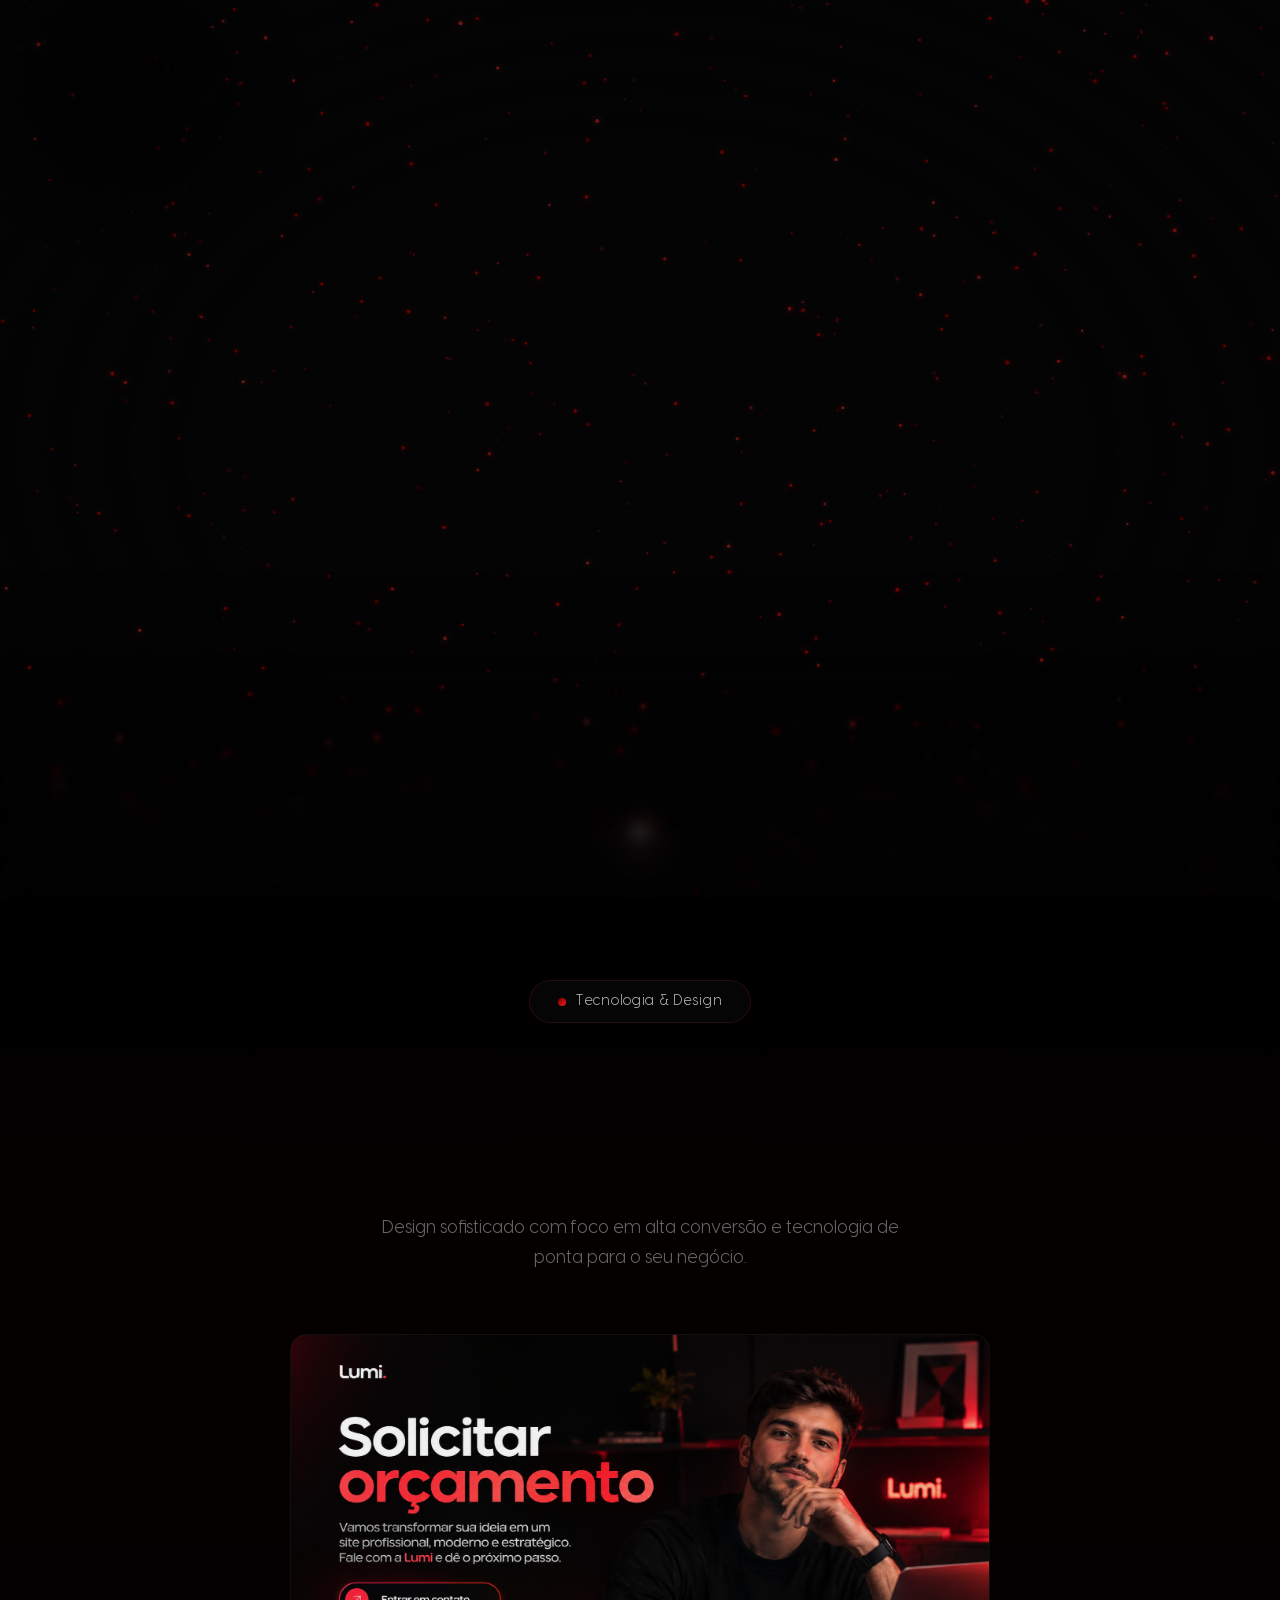
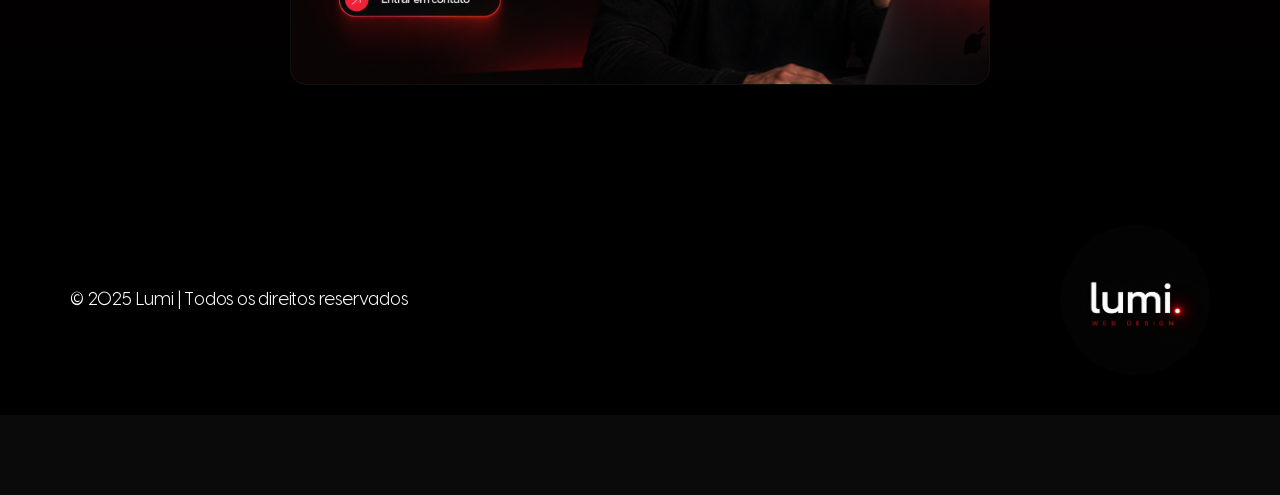
==== commit 4b9c6ca8: "feat: atualiza animacao de faíscas e vídeo mobile" ====
--- a/index.html
+++ b/index.html
@@ -533,7 +533,7 @@
   <video class="lumi-hero-video lumi-hero-video--desktop" src="assets/grok-video-c4a249c1-bec6-4bab-896b-d1ce3e8cc478.mp4" autoplay loop muted playsinline></video>
   
   <!-- MOBILE BACKGROUND VIDEO -->
-  <video class="lumi-hero-video lumi-hero-video--mobile" src="assets/mobile.mp4" autoplay loop muted playsinline></video>
+  <video class="lumi-hero-video lumi-hero-video--mobile" src="assets/lollile.mp4" autoplay loop muted playsinline></video>
 
   <!-- SCROLL HINT -->
   <div class="lumi-scroll-hint">
@@ -673,95 +673,130 @@
     canvas: null,
     context: null,
     circleArray: [],
-    colorArray: ['#FF4D4D', '#990000', '#990000', '#1f2e37', '#FF4D4D', '#542619', '#990000', '#FF4D4D', '#4A0000', '#FF4D4D'],
-    mouseDistance: 50,
-    radius: .5,
-    maxRadius: 1.5,
-    mouse: { x: undefined, y: undefined, down: false, move: false },
-
+    colorArray: ['#ff0000', '#ff1a1a', '#e60000', '#cc0000', '#ff3333'],
+    mouseDistance: 100,
+    mouse: { x: undefined, y: undefined },
+    
     init: function () {
       this.canvas = document.getElementById('stars');
       this.canvas.width = window.innerWidth;
       this.canvas.height = window.innerHeight;
       this.canvas.style.display = 'block';
       this.context = this.canvas.getContext('2d');
-
-      window.addEventListener('mousemove', this.mouseMove);
-      window.addEventListener('resize', this.resize);
+      
+      window.addEventListener('mousemove', this.mouseMove.bind(this));
+      window.addEventListener('resize', this.resize.bind(this));
       this.prepare();
       this.animate();
     },
-
-    Circle: function (x, y, dx, dy, radius, fill) {
+    
+    Circle: function (x, y, radius, fill) {
       this.x = x;
       this.y = y;
-      this.dx = dx;
-      this.dy = dy;
+      this.baseX = x;
       this.radius = radius;
-      this.minRadius = this.radius;
-
+      this.fill = fill;
+      this.speedY = -(Math.random() * 1.5 + 0.5);
+      this.wobbleSpeed = Math.random() * 0.02 + 0.01;
+      this.wobbleDistance = Math.random() * 20 + 10;
+      this.angle = Math.random() * Math.PI * 2;
+      this.life = 0;
+      this.maxLife = Math.random() * 200 + 100;
+      this.opacity = 0;
+      
       this.draw = function () {
+        Stars.context.save();
+        Stars.context.globalAlpha = this.opacity;
         Stars.context.beginPath();
         Stars.context.arc(this.x, this.y, this.radius, 0, Math.PI * 2, false);
-        Stars.context.fillStyle = fill;
+        Stars.context.fillStyle = this.fill;
+        Stars.context.shadowBlur = this.radius * 4;
+        Stars.context.shadowColor = this.fill;
         Stars.context.fill();
+        Stars.context.restore();
       };
-
+      
       this.update = function () {
-        if (this.x + this.radius > Stars.canvas.width || this.x - this.radius < 0) this.dx = -this.dx;
-        if (this.y + this.radius > Stars.canvas.height || this.y - this.radius < 0) this.dy = -this.dy;
-
-        this.x += this.dx;
-        this.y += this.dy;
-
-        if (
-          Stars.mouse.x - this.x < Stars.mouseDistance &&
-          Stars.mouse.x - this.x > -Stars.mouseDistance &&
-          Stars.mouse.y - this.y < Stars.mouseDistance &&
-          Stars.mouse.y - this.y > -Stars.mouseDistance
-        ) {
-          if (this.radius < Stars.maxRadius) this.radius += 1;
-        } else if (this.radius > this.minRadius) {
-          this.radius -= 1;
+        this.life++;
+        
+        if (this.life < 50) {
+          this.opacity = this.life / 50;
+        } else if (this.life > this.maxLife - 50) {
+          this.opacity = (this.maxLife - this.life) / 50;
+        } else {
+          this.opacity = 1;
         }
-
+        
+        this.y += this.speedY;
+        this.angle += this.wobbleSpeed;
+        this.x = this.baseX + Math.sin(this.angle) * this.wobbleDistance;
+        
+        if (Stars.mouse.x !== undefined) {
+          var dx = Stars.mouse.x - this.x;
+          var dy = Stars.mouse.y - this.y;
+          var dist = Math.sqrt(dx * dx + dy * dy);
+          if (dist < Stars.mouseDistance) {
+            this.x -= dx * 0.05;
+            this.baseX -= dx * 0.05;
+            this.y -= dy * 0.05;
+          }
+        }
+        
+        if (this.life >= this.maxLife || this.y < -10) {
+          this.reset();
+        }
+        
         this.draw();
       };
+      
+      this.reset = function() {
+        this.y = Stars.canvas.height + 10;
+        this.baseX = Math.random() * Stars.canvas.width;
+        this.x = this.baseX;
+        this.life = 0;
+        this.maxLife = Math.random() * 200 + 100;
+        this.speedY = -(Math.random() * 1.5 + 0.5);
+      };
     },
-
+    
     prepare: function () {
       this.circleArray = [];
-      for (var i = 0; i < 1200; i++) {
-        var radius = Stars.radius;
-        var x = Math.random() * (this.canvas.width - radius * 2) + radius;
-        var y = Math.random() * (this.canvas.height - radius * 2) + radius;
-        var dx = (Math.random() - 0.5) * 1.5;
-        var dy = (Math.random() - 1) * 1.5;
+      var isMobile = window.innerWidth < 768;
+      var numStars = isMobile ? 350 : 600; 
+      
+      for (var i = 0; i < numStars; i++) {
+        var radius = Math.random() * (isMobile ? 2.5 : 1.5) + 0.5;
+        var x = Math.random() * this.canvas.width;
+        var y = Math.random() * this.canvas.height;
         var fill = this.colorArray[Math.floor(Math.random() * this.colorArray.length)];
-        this.circleArray.push(new this.Circle(x, y, dx, dy, radius, fill));
+        
+        var circle = new this.Circle(x, y, radius, fill);
+        circle.life = Math.random() * circle.maxLife;
+        this.circleArray.push(circle);
       }
     },
-
+    
     animate: function () {
-      requestAnimationFrame(Stars.animate);
+      requestAnimationFrame(Stars.animate.bind(Stars));
       Stars.context.clearRect(0, 0, Stars.canvas.width, Stars.canvas.height);
+      
       for (var i = 0; i < Stars.circleArray.length; i++) {
-        var circle = Stars.circleArray[i];
-        circle.update();
+        Stars.circleArray[i].update();
       }
     },
-
+    
     mouseMove: function (event) {
-      Stars.mouse.x = event.x;
-      Stars.mouse.y = event.y;
+      this.mouse.x = event.x;
+      this.mouse.y = event.y;
     },
-
+    
     resize: function () {
-      Stars.canvas.width = window.innerWidth;
-      Stars.canvas.height = window.innerHeight;
+      this.canvas.width = window.innerWidth;
+      this.canvas.height = window.innerHeight;
+      this.prepare(); 
     }
   };
-
+  
   $(document).ready(function () {
     Stars.init();
   });
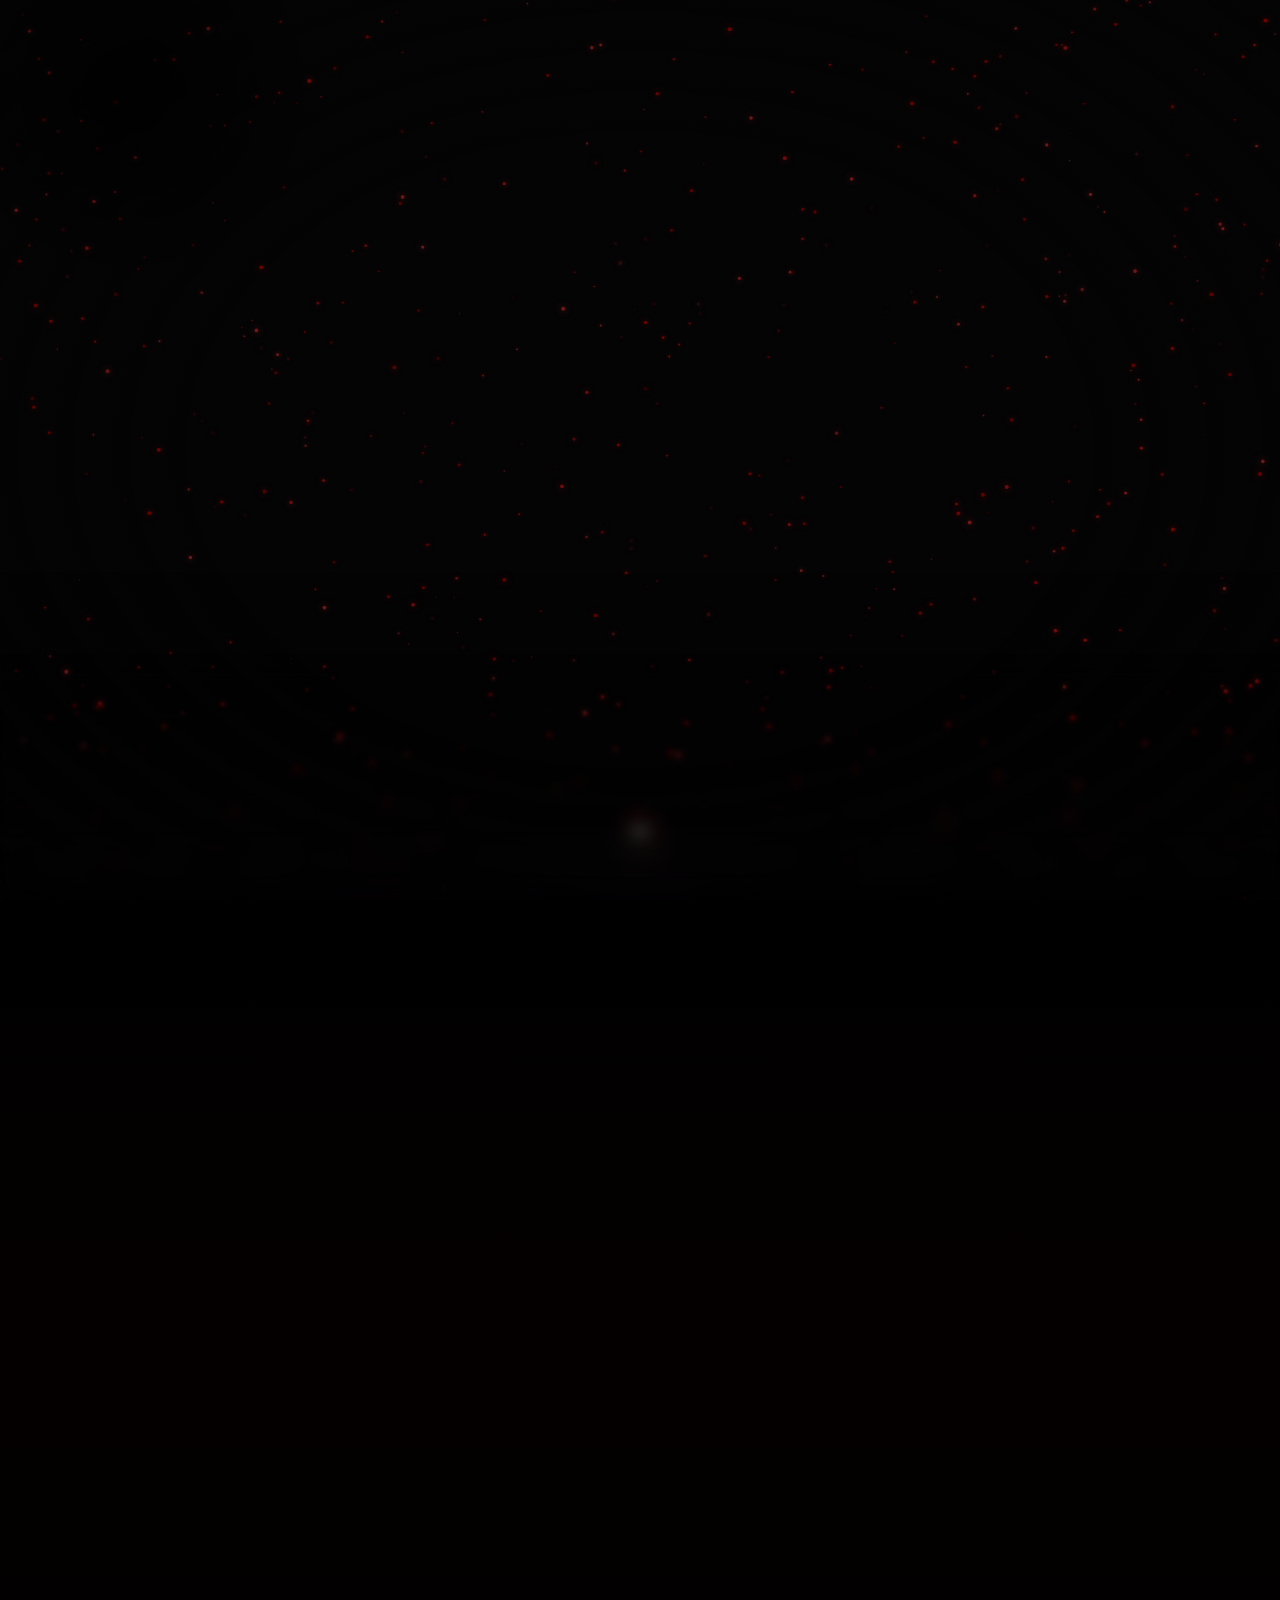
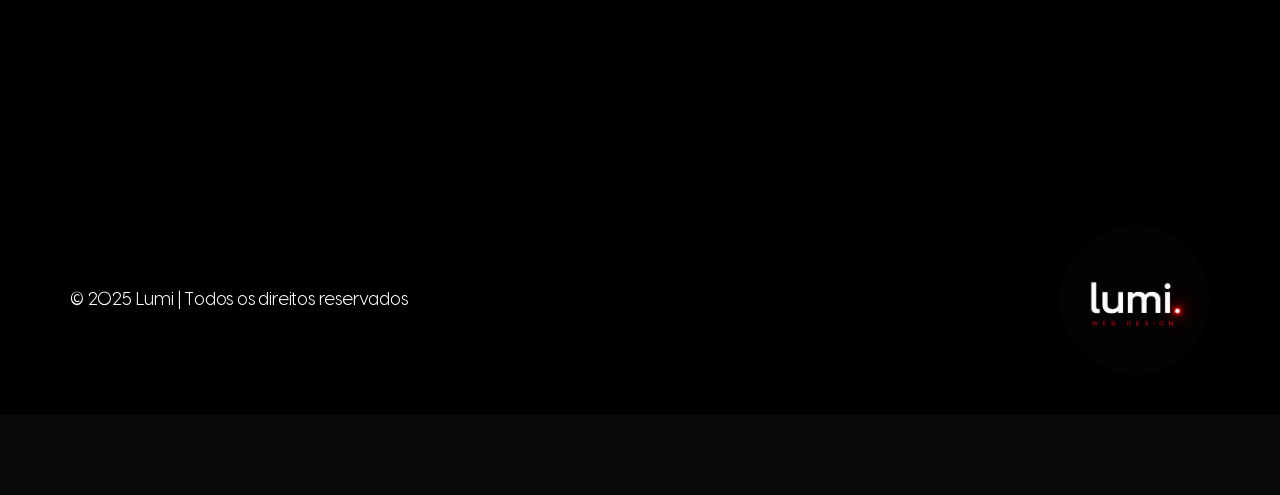
==== commit a40eaa66: "fix: resolve autoplay issue on iOS and sync video fade-in" ====
--- a/index.html
+++ b/index.html
@@ -254,6 +254,8 @@
 
   /* Fade-in Limpo (Sem blur para não travar em alguns navegadores/mobile) */
   opacity: 0;
+}
+.lumi-hero-video.video-loaded {
   animation: lumiCleanVideoEntrance 2.5s cubic-bezier(0.16, 1, 0.3, 1) forwards;
   -webkit-animation: lumiCleanVideoEntrance 2.5s cubic-bezier(0.16, 1, 0.3, 1) forwards;
 }
@@ -530,10 +532,41 @@
 <!-- ── HERO SECTION ── -->
 <section class="lumi-hero" id="fundo-revelar">
   <!-- DESKTOP BACKGROUND VIDEO -->
-  <video class="lumi-hero-video lumi-hero-video--desktop" src="assets/grok-video-c4a249c1-bec6-4bab-896b-d1ce3e8cc478.mp4" autoplay loop muted playsinline></video>
+  <video class="lumi-hero-video lumi-hero-video--desktop" src="assets/grok-video-c4a249c1-bec6-4bab-896b-d1ce3e8cc478.mp4" autoplay loop muted playsinline preload="auto"></video>
   
   <!-- MOBILE BACKGROUND VIDEO -->
-  <video class="lumi-hero-video lumi-hero-video--mobile" src="assets/lollile.mp4" autoplay loop muted playsinline></video>
+  <video class="lumi-hero-video lumi-hero-video--mobile" src="assets/lollile.mp4" autoplay loop muted playsinline preload="auto"></video>
+
+  <!-- AUTOPLAY E SINCRONIA FIX PARA IOS/MOBILE -->
+  <script>
+    document.addEventListener('DOMContentLoaded', function() {
+      var videos = document.querySelectorAll('.lumi-hero-video');
+      videos.forEach(function(vid) {
+        // Força configurações para o iOS ignorar restrições de autoplay
+        vid.muted = true;
+        vid.defaultMuted = true;
+        vid.setAttribute('playsinline', 'playsinline');
+        
+        // Sincroniza a animação de entrada só quando o vídeo estiver carregado e pronto
+        vid.addEventListener('canplay', function() {
+          vid.classList.add('video-loaded');
+        });
+        if (vid.readyState >= 3) {
+          vid.classList.add('video-loaded');
+        }
+        
+        // Tenta forçar o play para evitar o botão de play nativo no mobile
+        setTimeout(function() {
+          var playPromise = vid.play();
+          if (playPromise !== undefined) {
+            playPromise.catch(function(error) {
+              console.log("Autoplay bloqueado pelo navegador.");
+            });
+          }
+        }, 150);
+      });
+    });
+  </script>
 
   <!-- SCROLL HINT -->
   <div class="lumi-scroll-hint">
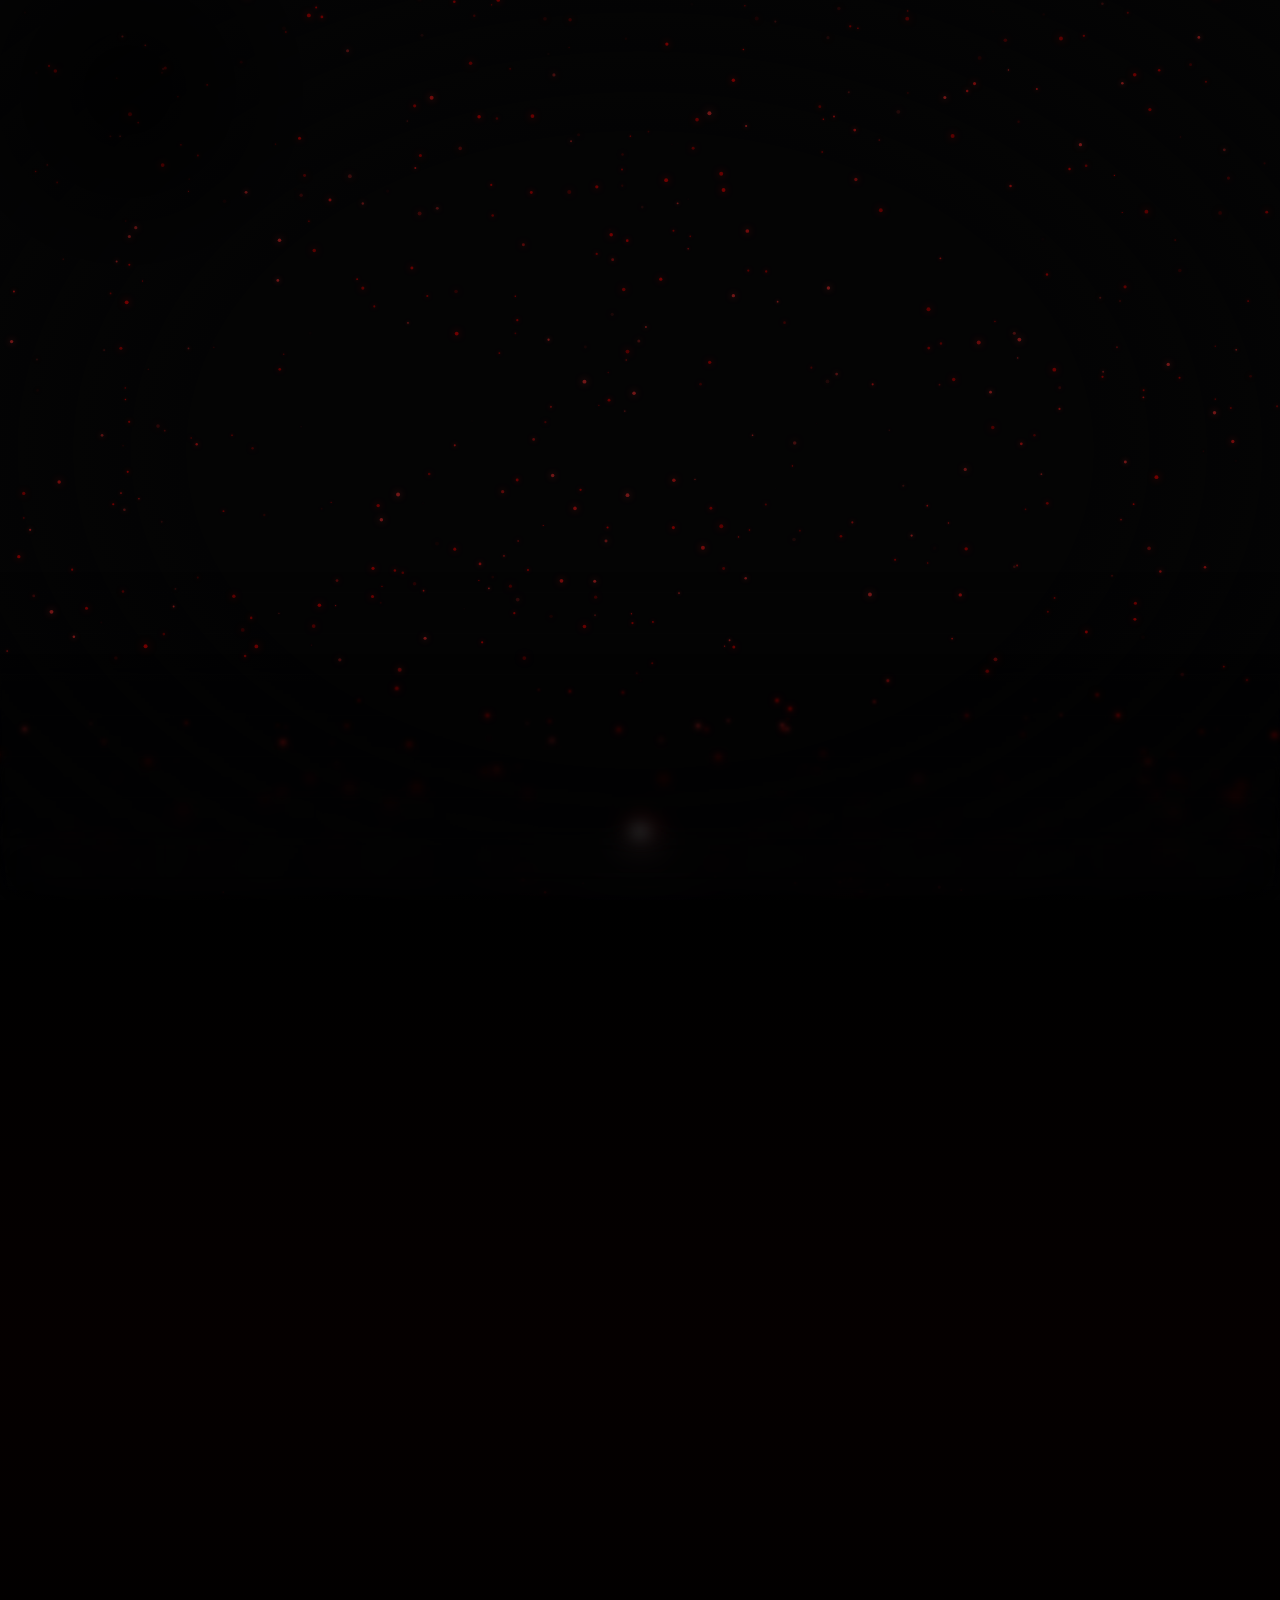
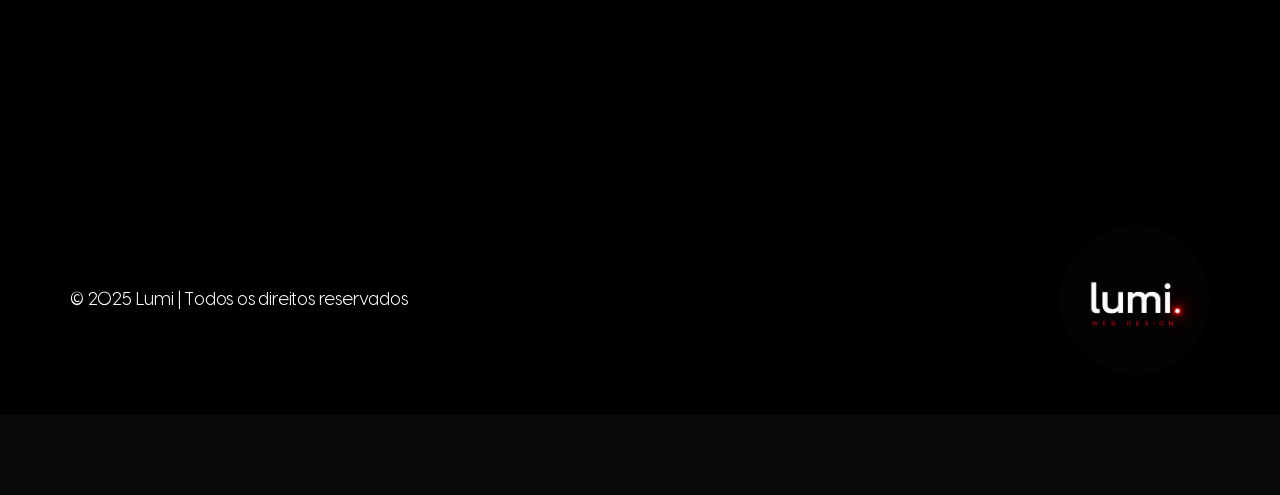
==== commit 417b90a9: "fix: hard block iOS native play button and add touch fallback" ====
--- a/index.html
+++ b/index.html
@@ -260,6 +260,12 @@
   -webkit-animation: lumiCleanVideoEntrance 2.5s cubic-bezier(0.16, 1, 0.3, 1) forwards;
 }
 
+/* Força ocultar o botão de play nativo no iOS (especialmente no Modo Pouca Energia) */
+.lumi-hero-video::-webkit-media-controls-start-playback-button {
+  display: none !important;
+  -webkit-appearance: none !important;
+}
+
 @keyframes lumiCleanVideoEntrance {
   0% {
     opacity: 0;
@@ -560,7 +566,17 @@
           var playPromise = vid.play();
           if (playPromise !== undefined) {
             playPromise.catch(function(error) {
-              console.log("Autoplay bloqueado pelo navegador.");
+              console.log("Autoplay bloqueado pelo navegador. Aguardando interação...");
+              // Fallback: Toca assim que o usuário rolar a tela ou tocar em qualquer lugar
+              var startVideo = function() {
+                vid.play();
+                window.removeEventListener('touchstart', startVideo);
+                window.removeEventListener('click', startVideo);
+                window.removeEventListener('scroll', startVideo);
+              };
+              window.addEventListener('touchstart', startVideo, { once: true });
+              window.addEventListener('click', startVideo, { once: true });
+              window.addEventListener('scroll', startVideo, { once: true });
             });
           }
         }, 150);
